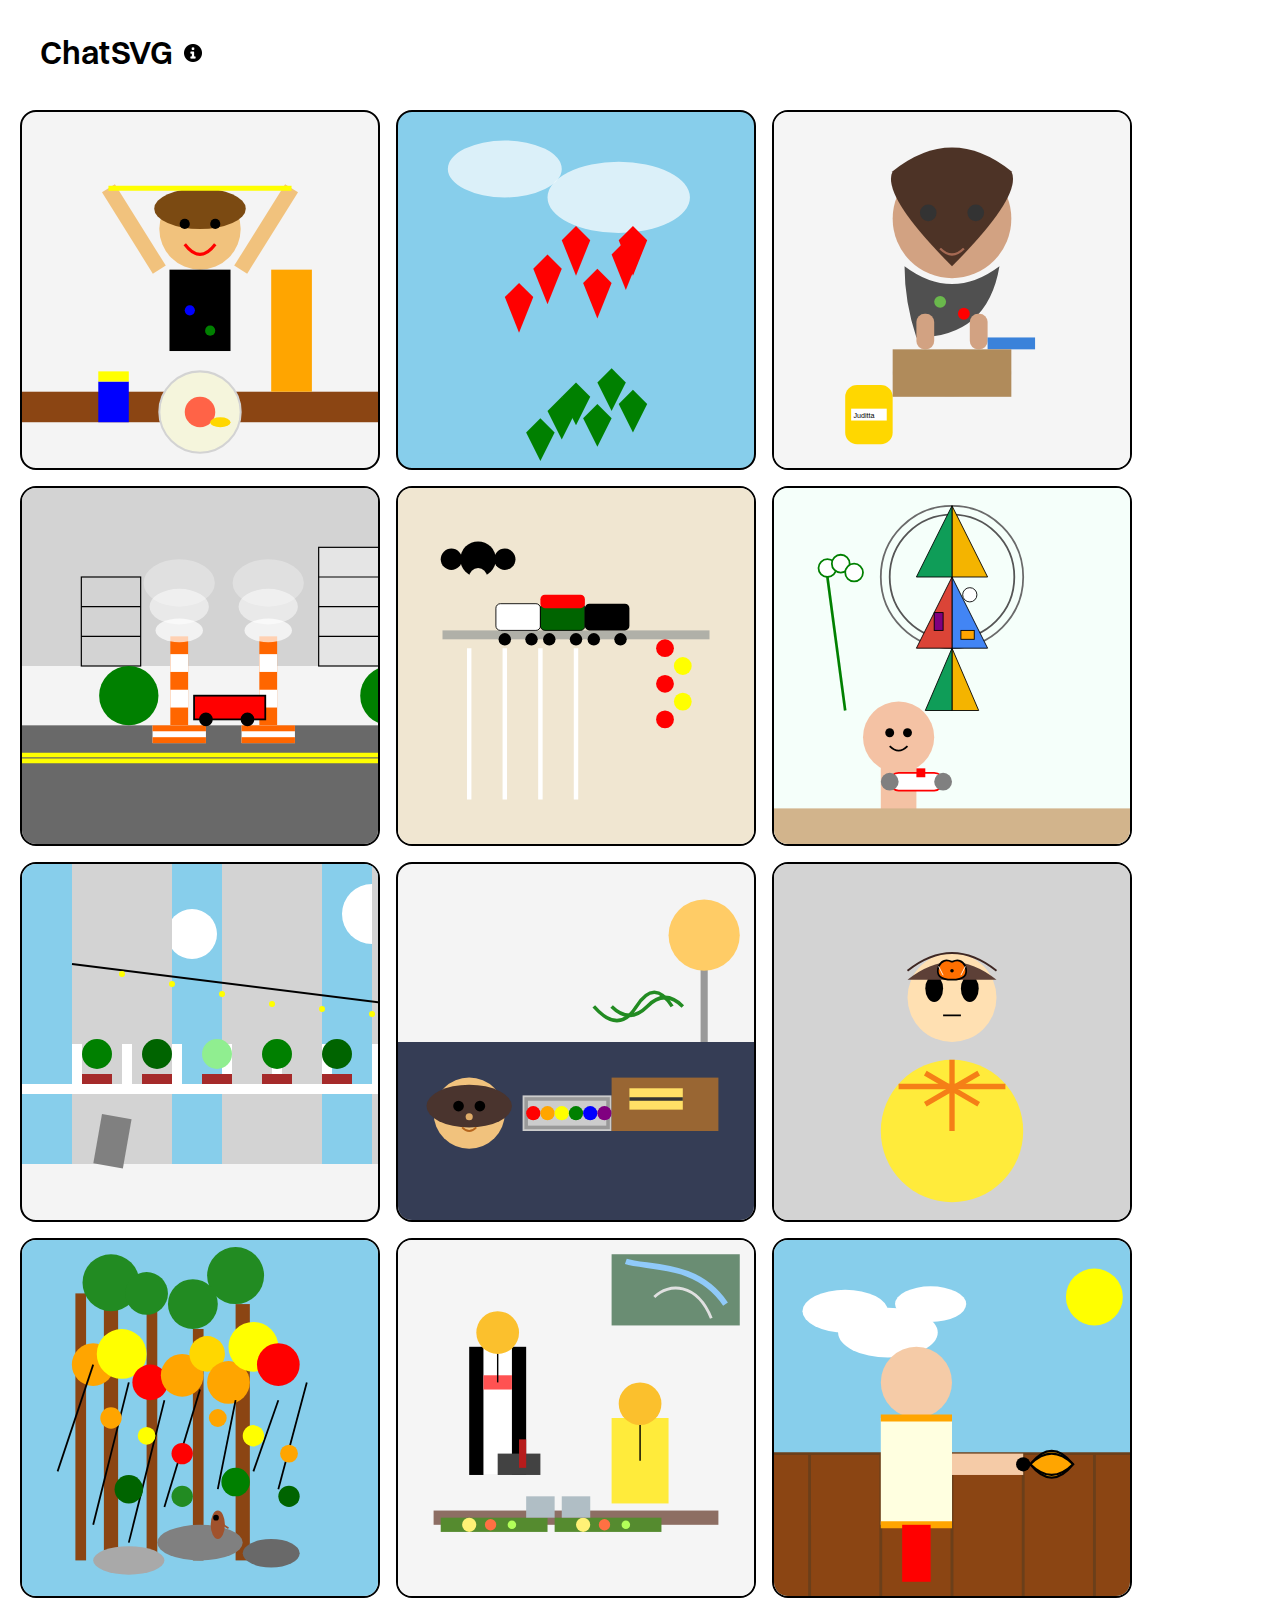
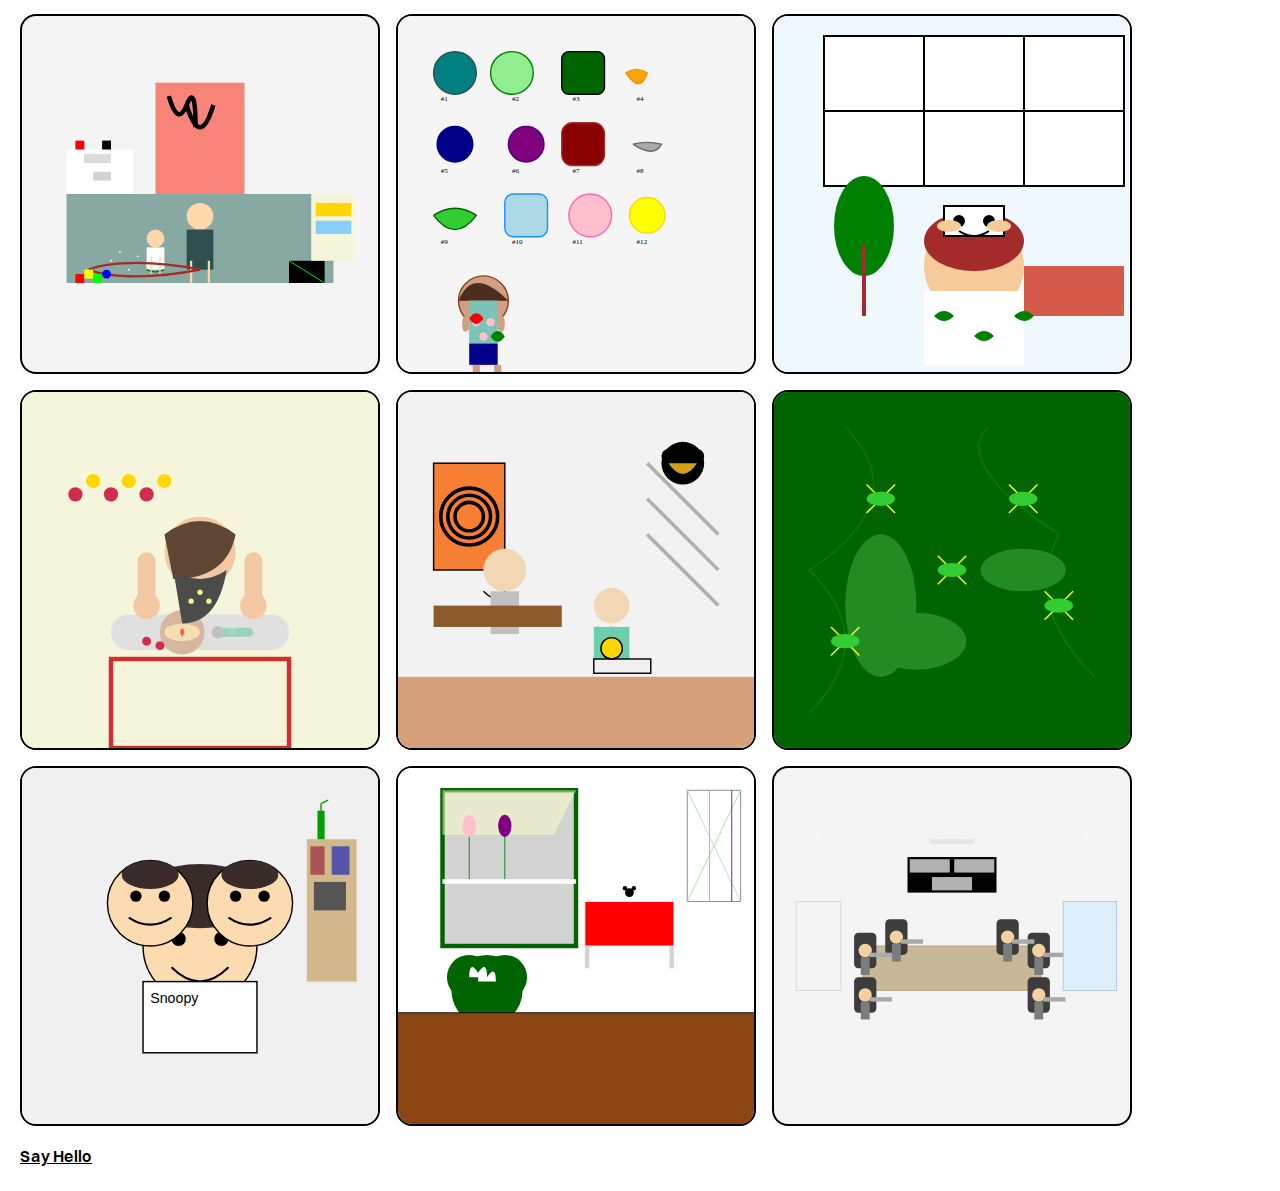
==== index.html @ 2c3d4735 "preview" ====
<!DOCTYPE html>
<html lang="en">
<head>
  <!-- Google tag (gtag.js) -->
<script async src="https://www.googletagmanager.com/gtag/js?id=G-FB9Y2MT7CE"></script>
<script>
  window.dataLayer = window.dataLayer || [];
  function gtag(){dataLayer.push(arguments);}
  gtag('js', new Date());

  gtag('config', 'G-FB9Y2MT7CE');
</script>
  <meta charset="UTF-8">
  <meta name="viewport" content="width=device-width, initial-scale=1.0">
  <title>ChatSVG</title>
  <link rel="icon" href="favicon.svg" type="image/svg+xml">
  <link rel="stylesheet" href="style.css">
  <link rel="stylesheet" href="switzer.css">
  
    <!-- Basic Open Graph Meta Tags -->
    <meta property="og:title" content="ChatSVG" />
    <meta property="og:description" content="A robot draws my daily journal" />
    <meta property="og:image" content="https://www.chatsvg.com/img/preview.jpg" />
    <meta property="og:url" content="https://www.chatsvg.com" />
    
    <!-- Optional: Additional Tags -->
    <meta property="og:type" content="website" />
    <meta property="og:site_name" content="ChatSVG" />
    <meta property="og:image:width" content="1000" />
    <meta property="og:image:height" content="669" />
  
</head>
<body>
    <header class="header">
        <h1>ChatSVG<img src="info.png" width="24px"></h1>
        <div id="rules">
          <ol>
            <li>I take a photo everyday</li>
            <li>I ask ChatGPT to describe the photo</li>
            <li>I ask ChatGPT to generate SVG code based on that description</li>
            <li>I upload that SVG code to this website</li>
          </ol>
        </div>
    </header>
    <div class="grid-container">
      <!-- kaiPasta -->
        <div class="grid-item">
          <img src="img/kaiPasta.png" class="hover-image">
          <div class="overlay">
              <h4>9/26/2024</h4>
              <p class="description">A joyful toddler with brown hair is seated at a rustic wooden table in a lively restaurant. The child is playfully stretching food with both hands, creating a fun, dynamic moment. The toddler wears a black bib with small colorful spots, and the partially eaten plate in front contains some food remnants, such as pasta with sauce and a few vegetables. The background includes a green wall and an industrial, outdoor setting with scaffolding visible outside. A cup with a yellow cap sits to the left of the child.</p>
              <div class="see-more-box">
                  <span class="see-more" onclick="toggleDescription(this)">See more</span>
                  <span class="see-less" onclick="toggleDescription(this)">See less</span>
              </div>
          </div>
  <svg width="400" height="400" viewBox="25 25 350 350" xmlns="http://www.w3.org/2000/svg">

    
    <!-- Table -->
    <rect x="0" y="300" width="360%" height="30" fill="#8B4513" />
    
    <!-- Child's head -->
    <circle cx="200" cy="140" r="40" fill="#f1c27d" />
    
    <!-- Hair -->
    <ellipse cx="200" cy="120" rx="45" ry="20" fill="#7b4a12" />
    
    <!-- Eyes -->
    <circle cx="185" cy="135" r="5" fill="black" />
    <circle cx="215" cy="135" r="5" fill="black" />
    
    <!-- Mouth (smiling) -->
    <path d="M 185 155 Q 200 175 215 155" stroke="red" stroke-width="3" fill="none" />
    
    <!-- Arms -->
    <line x1="160" y1="180" x2="110" y2="100" stroke="#f1c27d" stroke-width="15" />
    <line x1="240" y1="180" x2="290" y2="100" stroke="#f1c27d" stroke-width="15" />
    
    <!-- Food stretched between hands -->
    <line x1="110" y1="100" x2="290" y2="100" stroke="yellow" stroke-width="5" />
    
    <!-- Body (bib) -->
    <rect x="170" y="180" width="60" height="80" fill="black" />
    <circle cx="190" cy="220" r="5" fill="blue" />
    <circle cx="210" cy="240" r="5" fill="green" />
    
    <!-- Plate -->
    <circle cx="200" cy="320" r="40" fill="#f5f5dc" stroke="#d3d3d3" stroke-width="2" />
    <circle cx="200" cy="320" r="15" fill="tomato" />
    <ellipse cx="220" cy="330" rx="10" ry="5" fill="gold" />
    
    <!-- Cup -->
    <rect x="100" y="290" width="30" height="40" fill="blue" />
    <rect x="100" y="280" width="30" height="10" fill="yellow" />
    
    <!-- Person on the right (partial) -->
    <rect x="270" y="180" width="40" height="120" fill="orange" />
  </svg>

        </div>
      <!-- roofMaple -->
        <div class="grid-item" style="background-color: skyblue;">
          <img src="img/roofMaple.jpg" class="hover-image">
          <div class="overlay">
              <h4>9/25/2024</h4>
              <p class="description">A close-up view of a Japanese maple tree against a bright blue sky with scattered clouds. The tree has a mix of deep red and green leaves. The vibrant red leaves dominate the upper section of the image, sharply contrasting against the sky, while the green leaves are seen in the lower portion. The leaves have a jagged, star-like shape, with the red ones appearing freshly sprouted and more prominent in the sunlight. The blue sky and soft white clouds provide a calming, natural backdrop, enhancing the vividness of the foliage.</p>
              <div class="see-more-box">
                  <span class="see-more" onclick="toggleDescription(this)">See more</span>
                  <span class="see-less" onclick="toggleDescription(this)">See less</span>
              </div>
          </div>
          <svg width="400" height="600" viewBox="20 20 400 500"xmlns="http://www.w3.org/2000/svg">
            <!-- Sky background -->
            <rect width="100%" height="100%" fill="skyblue"/>
          
            <!-- Clouds -->
            <ellipse cx="120" cy="100" rx="80" ry="40" fill="white" opacity="0.7"/>
            <ellipse cx="280" cy="140" rx="100" ry="50" fill="white" opacity="0.7"/>
          
            <!-- Green leaves -->
            <g fill="green">
              <polygon points="200,420 220,460 240,420 220,400" />
              <polygon points="250,400 270,440 290,400 270,380" />
              <polygon points="180,440 200,480 220,440 200,420" />
              <polygon points="230,450 250,490 270,450 250,430" />
              <polygon points="150,470 170,510 190,470 170,450" />
              <polygon points="280,430 300,470 320,430 300,410" />
            </g>
          
            <!-- Red leaves -->
            <g fill="red">
              <polygon points="200,200 220,250 240,200 220,180" />
              <polygon points="270,220 290,270 310,220 290,200" />
              <polygon points="160,240 180,290 200,240 180,220" />
              <polygon points="230,260 250,310 270,260 250,240" />
              <polygon points="120,280 140,330 160,280 140,260" />
              <polygon points="280,200 300,250 320,200 300,180" />
            </g>
          </svg>
          
        </div>
      <!-- kaiEatingCup -->
        <div class="grid-item">
          <img src="img/kaiEatingCup.jpg" class="hover-image">
          <div class="overlay">
              <h4>9/24/2024</h4>
              <p class="description">A young child with medium-length brown hair is seated at a wooden high chair, focused on eating. The child wears a dark-colored bib with light green and red details, and holds a blue-handled spoon in one hand while using the other hand to grab food from a bowl. The bowl contains a mix of rice, vegetables, and sesame seeds. Next to the bowl is a small cup with a yellow lid and the name "Juditta" written on a label. The setting is a modern kitchen with neutral tones, visible countertop appliances, and a fridge in the background with colorful drawings attached to it.</p>
              <div class="see-more-box">
                  <span class="see-more" onclick="toggleDescription(this)">See more</span>
                  <span class="see-less" onclick="toggleDescription(this)">See less</span>
              </div>
          </div>
            <!-- SVG Content -->
            <svg xmlns="http://www.w3.org/2000/svg" viewBox="0 0 300 300">
              <!-- Background Kitchen Setting -->
              <rect width="100%" height="100%" fill="#F5F5F5" />
              
              <!-- Child's Face and Hair -->
              <circle cx="150" cy="90" r="50" fill="#D2A282" />
              <path d="M100,50 Q150,10 200,50 Q210,70 150,130 Q90,70 100,50" fill="#4D3326" />
              
              <!-- Child's Eyes -->
              <circle cx="130" cy="85" r="7" fill="#333" />
              <circle cx="170" cy="85" r="7" fill="#333" />
              
              <!-- Child's Mouth -->
              <path d="M140,115 Q150,125 160,115" stroke="#A56953" stroke-width="2" fill="none" />
              
              <!-- Bib -->
              <path d="M110,130 Q150,160 190,130 Q180,190 120,190 Q110,160 110,130" fill="#505050" />
              <circle cx="140" cy="160" r="5" fill="#6AB84C" />
              <circle cx="160" cy="170" r="5" fill="#FF0000" />
            
              <!-- Child's Hands -->
              <rect x="120" y="170" width="15" height="30" rx="7" ry="7" fill="#D2A282" />
              <rect x="165" y="170" width="15" height="30" rx="7" ry="7" fill="#D2A282" />
              
              <!-- Spoon in Right Hand -->
              <rect x="180" y="190" width="40" height="10" fill="#3A82DA" />
              
              <!-- Bowl of Food -->
              <ellipse cx="150" cy="220" rx="50" ry="20" fill="#E0E0E0" />
              <circle cx="140" cy="215" r="5" fill="#D2B48C" />
              <circle cx="160" cy="215" r="5" fill="#D2B48C" />
              <rect x="130" y="210" width="40" height="5" fill="#8CCB5E" />
              
              <!-- Cup with Label -->
              <rect x="60" y="230" width="40" height="50" rx="10" ry="10" fill="#FFD700" />
              <rect x="65" y="250" width="30" height="10" fill="#FFF" />
              <text x="67" y="258" font-family="Arial" font-size="6" fill="#000">Juditta</text>
            
              <!-- High Chair -->
              <rect x="100" y="200" width="100" height="40" fill="#B08B5B" />
              
            </svg>
            
        </div>
      <!-- canalConstruction -->
        <div class="grid-item">
          <img src="img/canalConstruction.jpg" class="hover-image">
          <div class="overlay">
              <h4>9/23/2024</h4>
              <p class="description">A city street scene with a construction zone featuring two orange and white striped steam pipes venting white steam. The pipes are supported by caution barricades with reflective orange-and-white warning signs. The street has yellow double lines, and a firetruck from the FDNY (Ladder 8) is parked in the background. The surrounding area includes a modern cityscape with mid-rise buildings, including a white and beige apartment complex with large rectangular windows and a taller building with glass and steel architecture.</p>
              <div class="see-more-box">
                  <span class="see-more" onclick="toggleDescription(this)">See more</span>
                  <span class="see-less" onclick="toggleDescription(this)">See less</span>
              </div>
          </div>
            <!-- SVG Content -->
            <svg xmlns="http://www.w3.org/2000/svg" viewBox="0 0 600 600">
              <!-- Background (Sky) -->
              <rect x="0" y="0" width="800" height="300" fill="lightgray" />
            
              <!-- Street -->
              <rect x="0" y="400" width="800" height="200" fill="dimgray" />
              <line x1="0" y1="450" x2="800" y2="450" stroke="yellow" stroke-width="8" />
              <line x1="0" y1="460" x2="800" y2="460" stroke="yellow" stroke-width="8" />
            
              <!-- Steam Pipes -->
              <g>
                <!-- Left Pipe -->
                <rect x="250" y="250" width="30" height="150" fill="#ff6600" />
                <rect x="250" y="280" width="30" height="30" fill="white" />
                <rect x="250" y="340" width="30" height="30" fill="white" />
                <!-- Steam -->
                <ellipse cx="265" cy="240" rx="40" ry="20" fill="white" opacity="0.7" />
                <ellipse cx="265" cy="200" rx="50" ry="30" fill="white" opacity="0.5" />
                <ellipse cx="265" cy="160" rx="60" ry="40" fill="white" opacity="0.3" />
            
                <!-- Right Pipe -->
                <rect x="400" y="250" width="30" height="150" fill="#ff6600" />
                <rect x="400" y="280" width="30" height="30" fill="white" />
                <rect x="400" y="340" width="30" height="30" fill="white" />
                <!-- Steam -->
                <ellipse cx="415" cy="240" rx="40" ry="20" fill="white" opacity="0.7" />
                <ellipse cx="415" cy="200" rx="50" ry="30" fill="white" opacity="0.5" />
                <ellipse cx="415" cy="160" rx="60" ry="40" fill="white" opacity="0.3" />
              </g>
            
              <!-- Barricades -->
              <g>
                <!-- Left Barricade -->
                <rect x="220" y="400" width="90" height="30" fill="white" />
                <rect x="220" y="400" width="90" height="10" fill="#ff6600" />
                <rect x="220" y="420" width="90" height="10" fill="#ff6600" />
            
                <!-- Right Barricade -->
                <rect x="370" y="400" width="90" height="30" fill="white" />
                <rect x="370" y="400" width="90" height="10" fill="#ff6600" />
                <rect x="370" y="420" width="90" height="10" fill="#ff6600" />
              </g>
            
              <!-- Buildings -->
              <g fill="none" stroke="black" stroke-width="2">
                <!-- Left Building -->
                <rect x="100" y="150" width="100" height="150" fill="#d3d3d3" />
                <line x1="100" y1="200" x2="200" y2="200" />
                <line x1="100" y1="250" x2="200" y2="250" />
                <!-- Right Building -->
                <rect x="500" y="100" width="200" height="200" fill="#e5e5e5" />
                <line x1="500" y1="150" x2="700" y2="150" />
                <line x1="500" y1="200" x2="700" y2="200" />
                <line x1="500" y1="250" x2="700" y2="250" />
              </g>
            
              <!-- Firetruck -->
              <g fill="none" stroke="black" stroke-width="3">
                <rect x="290" y="350" width="120" height="40" fill="red" />
                <circle cx="310" cy="390" r="10" fill="black" />
                <circle cx="380" cy="390" r="10" fill="black" />
              </g>
            
              <!-- Trees -->
              <circle cx="180" cy="350" r="50" fill="green" />
              <circle cx="620" cy="350" r="50" fill="green" />
            </svg>
            
        </div>
      <!-- trainRailing -->
        <div class="grid-item">
          <img src="img/trainRailing.jpg" class="hover-image">
          <div class="overlay">
              <h4>9/22/2024</h4>
              <p class="description">A wooden toy train with three cars is placed on a light gray metal railing inside a modern home. The first car is a white van-like engine, followed by a green car with a red roof and a black rear engine. The background features a staircase with white railings and steps. The walls are light beige, and bright red and yellow decorative garlands hang from the stairs. A decorative black and beige wall art resembling Mickey Mouse is visible on the left side, mounted on the wall.</p>
              <div class="see-more-box">
                  <span class="see-more" onclick="toggleDescription(this)">See more</span>
                  <span class="see-less" onclick="toggleDescription(this)">See less</span>
              </div>
          </div>
          <svg xmlns="http://www.w3.org/2000/svg" width="400" height="400" viewBox="0 0 400 400">
            <!-- Background (light beige wall) -->
            <rect width="100%" height="100%" fill="#f0e6d1" />
            
            <!-- Railing (gray) -->
            <rect x="50" y="160" width="300" height="10" fill="#b0b0a8" />
          
            <!-- Toy Train -->
            <!-- First car (white van-like engine) -->
            <rect x="110" y="130" width="50" height="30" rx="5" ry="5" fill="#ffffff" stroke="#000" />
            <circle cx="120" cy="170" r="7" fill="#000000" />
            <circle cx="150" cy="170" r="7" fill="#000000" />
          
            <!-- Second car (green with red roof) -->
            <rect x="160" y="130" width="50" height="30" rx="5" ry="5" fill="#006400" stroke="#000" />
            <rect x="160" y="120" width="50" height="15" rx="5" ry="5" fill="#ff0000" />
            <circle cx="170" cy="170" r="7" fill="#000000" />
            <circle cx="200" cy="170" r="7" fill="#000000" />
          
            <!-- Third car (black rear engine) -->
            <rect x="210" y="130" width="50" height="30" rx="5" ry="5" fill="#000000" />
            <circle cx="220" cy="170" r="7" fill="#000000" />
            <circle cx="250" cy="170" r="7" fill="#000000" />
          
            <!-- Staircase railing (minimalist white) -->
            <line x1="80" y1="180" x2="80" y2="350" stroke="#ffffff" stroke-width="5" />
            <line x1="120" y1="180" x2="120" y2="350" stroke="#ffffff" stroke-width="5" />
            <line x1="160" y1="180" x2="160" y2="350" stroke="#ffffff" stroke-width="5" />
            <line x1="200" y1="180" x2="200" y2="350" stroke="#ffffff" stroke-width="5" />
          
            <!-- Decorative garlands (red and yellow circles) -->
            <circle cx="300" cy="180" r="10" fill="#ff0000" />
            <circle cx="320" cy="200" r="10" fill="#ffff00" />
            <circle cx="300" cy="220" r="10" fill="#ff0000" />
            <circle cx="320" cy="240" r="10" fill="#ffff00" />
            <circle cx="300" cy="260" r="10" fill="#ff0000" />
          
            <!-- Mickey Mouse wall art -->
            <circle cx="90" cy="80" r="20" fill="#000000" />
            <circle cx="60" cy="80" r="12" fill="#000000" />
            <circle cx="120" cy="80" r="12" fill="#000000" />
            <circle cx="90" cy="100" r="10" fill="#f0e6d1" />
          </svg>
          
        </div>
      <!-- kaiPlane -->
        <div class="grid-item">
          <img src="img/kaiPlane.jpg" class="hover-image">
          <div class="overlay">
              <h4>9/21/2024</h4>
              <p class="description">A toddler with short brown hair plays at a wooden table, holding a red-and-white toy airplane. The child wears a white Snoopy-themed shirt and has a small colorful tattoo on their arm. In the background, a circular, intricate art piece filled with geometric shapes and scenes hangs on the wall. A vase of white flowers with green stems leans to the left of the image on the table, adding natural detail.</p>
              <div class="see-more-box">
                  <span class="see-more" onclick="toggleDescription(this)">See more</span>
                  <span class="see-less" onclick="toggleDescription(this)">See less</span>
              </div>
          </div>
          <svg width="400" height="400" viewBox="0 0 400 400" xmlns="http://www.w3.org/2000/svg">
            <rect width="100%" height="100%" fill="mintCream" />

            <!-- Background Art (Circular Design with More Detail) -->
            <circle cx="200" cy="100" r="80" fill="none" stroke="#6a6a6a" stroke-width="2"/>
            <circle cx="200" cy="100" r="70" fill="none" stroke="#555555" stroke-width="2"/>
            
            <!-- Geometric Segments in Painting -->
            <path d="M200 20 L240 100 L200 100 Z" fill="#f4b400" stroke="black" stroke-width="1"/> <!-- Yellow segment -->
            <path d="M200 20 L160 100 L200 100 Z" fill="#0f9d58" stroke="black" stroke-width="1"/> <!-- Green segment -->
            <path d="M200 100 L240 180 L200 180 Z" fill="#4285f4" stroke="black" stroke-width="1"/> <!-- Blue segment -->
            <path d="M200 100 L160 180 L200 180 Z" fill="#db4437" stroke="black" stroke-width="1"/> <!-- Red segment -->
            <path d="M200 180 L230 250 L200 250 Z" fill="#f4b400" stroke="black" stroke-width="1"/> <!-- Another yellow segment -->
            <path d="M200 180 L170 250 L200 250 Z" fill="#0f9d58" stroke="black" stroke-width="1"/> <!-- Another green segment -->
          
            <!-- Smaller Shapes in Background Art -->
            <circle cx="220" cy="120" r="8" fill="white" stroke="black" stroke-width="1"/> <!-- Small Circle -->
            <rect x="180" y="140" width="10" height="20" fill="purple" stroke="black" stroke-width="1"/> <!-- Small Rectangle -->
            <rect x="210" y="160" width="15" height="10" fill="orange" stroke="black" stroke-width="1"/> <!-- Small Rectangle -->
            
            <!-- Child (Stylized Minimalist with Face) -->
            <circle cx="140" cy="280" r="40" fill="#f4c2a4" /> <!-- Head -->
            <rect x="120" y="310" width="40" height="60" fill="#f4c2a4" /> <!-- Body -->
            
            <!-- Child's Face -->
            <circle cx="130" cy="275" r="5" fill="black" /> <!-- Left Eye -->
            <circle cx="150" cy="275" r="5" fill="black" /> <!-- Right Eye -->
            <path d="M130 290 Q140 300 150 290" stroke="black" stroke-width="2" fill="none" /> <!-- Smiling Mouth -->
            
            <!-- Toy Airplane -->
            <rect x="130" y="320" width="60" height="20" rx="10" fill="white" stroke="red" stroke-width="2" />
            <circle cx="130" cy="330" r="10" fill="gray" />
            <circle cx="190" cy="330" r="10" fill="gray" />
            <rect x="160" y="315" width="10" height="10" fill="red" /> <!-- Toy airplane cockpit -->
            
            <!-- Flowers in Vase -->
            <line x1="60" y1="100" x2="80" y2="250" stroke="green" stroke-width="3" /> <!-- Stem -->
            <circle cx="60" cy="90" r="10" fill="white" stroke="green" stroke-width="2" /> <!-- Flower Petal -->
            <circle cx="75" cy="85" r="10" fill="white" stroke="green" stroke-width="2" /> <!-- Flower Petal -->
            <circle cx="90" cy="95" r="10" fill="white" stroke="green" stroke-width="2" /> <!-- Flower Petal -->
            
            <!-- Table -->
            <rect x="0" y="360" width="400" height="40" fill="#d2b48c" />
          </svg>
          
        </div>
      <!-- firstDeskView -->
        <div class="grid-item">
          <img src="img/firstDeskView.jpg" class="hover-image">
          <div class="overlay">
              <h4>9/20/2024</h4>
              <p class="description">The image shows a row of potted plants placed on a window sill behind a white railing. The windows are large and clear, with sunlight streaming through them, casting shadows. Beyond the windows, a bright blue sky with scattered clouds is visible, along with some string lights hanging outside. There is also a glimpse of outdoor greenery, including trees and a large outdoor umbrella. The overall scene feels peaceful and filled with natural light, with the plants neatly arranged and flourishing.</p>
              <div class="see-more-box">
                  <span class="see-more" onclick="toggleDescription(this)">See more</span>
                  <span class="see-less" onclick="toggleDescription(this)">See less</span>
              </div>
          </div>
            <!-- SVG Content -->
            <svg width="500" height="400" xmlns="http://www.w3.org/2000/svg">
              <!-- Background sky -->
              <rect width="500" height="300" fill="skyblue" />
            
              <!-- Clouds -->
              <circle cx="100" cy="60" r="30" fill="white" />
              <circle cx="130" cy="80" r="20" fill="white" />
              <circle cx="170" cy="70" r="25" fill="white" />
              <circle cx="350" cy="50" r="30" fill="white" />
              <circle cx="380" cy="70" r="20" fill="white" />
            
              <!-- Window frames -->
              <rect x="50" y="0" width="100" height="300" fill="lightgray" />
              <rect x="200" y="0" width="100" height="300" fill="lightgray" />
              <rect x="350" y="0" width="100" height="300" fill="lightgray" />
            
              <!-- Railing -->
              <rect x="0" y="220" width="500" height="10" fill="white" />
              <rect x="50" y="180" width="10" height="50" fill="white" />
              <rect x="100" y="180" width="10" height="50" fill="white" />
              <rect x="150" y="180" width="10" height="50" fill="white" />
              <rect x="200" y="180" width="10" height="50" fill="white" />
              <rect x="250" y="180" width="10" height="50" fill="white" />
              <rect x="300" y="180" width="10" height="50" fill="white" />
              <rect x="350" y="180" width="10" height="50" fill="white" />
              <rect x="400" y="180" width="10" height="50" fill="white" />
              <rect x="450" y="180" width="10" height="50" fill="white" />
            
              <!-- Potted plants -->
              <rect x="60" y="210" width="30" height="10" fill="brown" />
              <circle cx="75" cy="190" r="15" fill="green" />
              
              <rect x="120" y="210" width="30" height="10" fill="brown" />
              <circle cx="135" cy="190" r="15" fill="darkgreen" />
            
              <rect x="180" y="210" width="30" height="10" fill="brown" />
              <circle cx="195" cy="190" r="15" fill="lightgreen" />
            
              <rect x="240" y="210" width="30" height="10" fill="brown" />
              <circle cx="255" cy="190" r="15" fill="green" />
            
              <rect x="300" y="210" width="30" height="10" fill="brown" />
              <circle cx="315" cy="190" r="15" fill="darkgreen" />
            
              <rect x="360" y="210" width="30" height="10" fill="brown" />
              <circle cx="375" cy="190" r="15" fill="green" />
            
              <!-- Outdoor elements -->
              <rect x="80" y="250" width="30" height="50" fill="gray" transform="rotate(10 80 250)" />
              <circle cx="400" cy="250" r="40" fill="green" />
            
              <!-- String lights -->
              <line x1="50" y1="100" x2="450" y2="150" stroke="black" stroke-width="2" />
              <circle cx="100" cy="110" r="3" fill="yellow" />
              <circle cx="150" cy="120" r="3" fill="yellow" />
              <circle cx="200" cy="130" r="3" fill="yellow" />
              <circle cx="250" cy="140" r="3" fill="yellow" />
              <circle cx="300" cy="145" r="3" fill="yellow" />
              <circle cx="350" cy="150" r="3" fill="yellow" />
            
            </svg>
        </div>
      <!-- kaiFunnyTrain -->
        <div class="grid-item">
          <img src="img/kaiFunnyTrain.jpg" class="hover-image">
          <div class="overlay">
              <h4>9/19/2024</h4>
              <p class="description">A cozy living room scene featuring a young child leaning on a dark blue couch, intently looking at a colorful mechanical toy with gears inside a transparent case. The background includes a modern setting with a brown couch, a yellow striped pillow, a laptop, colorful wooden puzzle pieces, and large green plants under warm lighting from a floor lamp.</p>
              <div class="see-more-box">
                  <span class="see-more" onclick="toggleDescription(this)">See more</span>
                  <span class="see-less" onclick="toggleDescription(this)">See less</span>
              </div>
          </div>
          <svg viewBox="0 0 100 100" xmlns="http://www.w3.org/2000/svg">
            <!-- Background couch and environment -->
            <rect x="0" y="50" width="100" height="50" fill="#353d55"/>
            
            <!-- Child's head -->
            <circle cx="20" cy="70" r="10" fill="#f1c27d"/>
            
            <!-- Hair -->
            <ellipse cx="20" cy="68" rx="12" ry="6" fill="#4a342e"/>
          
            <!-- Eyes -->
            <circle cx="17" cy="68" r="1.5" fill="#000"/>
            <circle cx="23" cy="68" r="1.5" fill="#000"/>
            
            <!-- Nose -->
            <circle cx="20" cy="71" r="1" fill="#e0ac69"/>
          
            <!-- Mouth -->
            <path d="M18,74 Q20,76 22,74" stroke="#b5651d" stroke-width="0.5" fill="none"/>
          
            <!-- Toy with colorful gears -->
            <rect x="35" y="65" width="25" height="10" fill="#ccc"/>
            <rect x="36" y="66" width="23" height="8" fill="transparent" stroke="#999"/>
            <circle cx="38" cy="70" r="2" fill="#ff0000"/>
            <circle cx="42" cy="70" r="2" fill="#ffa500"/>
            <circle cx="46" cy="70" r="2" fill="#ffff00"/>
            <circle cx="50" cy="70" r="2" fill="#008000"/>
            <circle cx="54" cy="70" r="2" fill="#0000ff"/>
            <circle cx="58" cy="70" r="2" fill="#800080"/>
            
            <!-- Couch in the background with pillow -->
            <rect x="60" y="60" width="30" height="15" fill="#996633"/>
            <rect x="65" y="63" width="15" height="6" fill="#ffe066" />
            <line x1="65" y1="66" x2="80" y2="66" stroke="#333" />
            
            <!-- Floor lamp -->
            <rect x="85" y="25" width="2" height="25" fill="#999"/>
            <circle cx="86" cy="20" r="10" fill="#ffcc66"/>
          
            <!-- Plants -->
            <path d="M80,40 Q75,35 70,40 T60,40" fill="none" stroke="#228b22" stroke-width="1"/>
            <path d="M77,40 Q72,32 67,40 T55,40" fill="none" stroke="#228b22" stroke-width="1"/>
          
          </svg>
          
          
        </div>
      <!-- KaiButterflyFace -->
        <div class="grid-item">
          <img src="img/kaiButterflyFace.png" class="hover-image">
          <div class="overlay">
              <h4>9/18/2024</h4>
              <p class="description">A young child with brown hair, wearing a yellow shirt with a sunburst design, stands outdoors on a sunny day. A monarch butterfly, with vibrant orange and black wings, rests gently on the child's hair. The background features blurred, neutral-toned elements, indicating a peaceful outdoor setting.</p>
              <div class="see-more-box">
                  <span class="see-more" onclick="toggleDescription(this)">See more</span>
                  <span class="see-less" onclick="toggleDescription(this)">See less</span>
              </div>
          </div>
          <svg xmlns="http://www.w3.org/2000/svg" viewBox="0 0 400 400">
            <!-- Background -->
            <rect width="100%" height="100%" fill="lightgray"/>
          
            <!-- Sunburst shirt design -->
            <circle cx="200" cy="300" r="80" fill="#FFEB3B"/>
            <line x1="200" y1="220" x2="200" y2="300" stroke="#F57F17" stroke-width="6"/>
            <line x1="170" y1="235" x2="230" y2="270" stroke="#F57F17" stroke-width="6"/>
            <line x1="170" y1="270" x2="230" y2="235" stroke="#F57F17" stroke-width="6"/>
            <line x1="140" y1="250" x2="260" y2="250" stroke="#F57F17" stroke-width="6"/>
          
            <!-- Child's face -->
            <circle cx="200" cy="150" r="50" fill="#FFE0B2"/>
            <ellipse cx="180" cy="140" rx="10" ry="15" fill="black"/>
            <ellipse cx="220" cy="140" rx="10" ry="15" fill="black"/>
            <line x1="190" y1="170" x2="210" y2="170" stroke="black" stroke-width="2"/>
          
            <!-- Child's hair -->
            <path d="M150,130 Q200,90 250,130" fill="#5D4037"/>
            <path d="M150,120 Q200,80 250,120" fill="none" stroke="#3E2723" stroke-width="2"/>
          
            <!-- Monarch butterfly -->
            <path d="M200,110 Q190,105 185,115 Q180,130 200,130 Q220,130 215,115 Q210,105 200,110" fill="#FF6F00" stroke="black" stroke-width="2"/>
            <circle cx="200" cy="120" r="2" fill="black"/>
            <path d="M185,115 L190,125 M215,115 L210,125" stroke="white" stroke-width="1"/>
          
          </svg>
          
        </div>
      <!-- autumnDiorama -->
        <div class="grid-item">
          <img src="img/autumnDiorama.jpg" class="hover-image">
          <div class="overlay">
              <h4>9/17/2024</h4>
              <p class="description">A dense autumn forest scene with tall pine trees in the background and scattered deciduous trees in the foreground. The leaves are turning shades of yellow, orange, and red, with sparse green foliage remaining. Thin branches stretch across the view, some nearly bare. The forest floor is covered with rocks, moss, and a few small shrubs. A bright blue sky peeks through the top, contrasting the warm fall colors. A small brown animal can be seen near a large boulder in the lower part of the scene.</p>
              <div class="see-more-box">
                  <span class="see-more" onclick="toggleDescription(this)">See more</span>
                  <span class="see-less" onclick="toggleDescription(this)">See less</span>
              </div>
          </div>
          <svg xmlns="http://www.w3.org/2000/svg" viewBox="0 0 100 100">
            <!-- Background Sky -->
            <rect width="100" height="100" fill="skyblue" />
          
            <!-- Background Pines -->
            <g>
              <!-- Tree trunks -->
              <rect x="15" y="15" width="3" height="75" fill="saddlebrown" />
              <rect x="23" y="10" width="4" height="80" fill="saddlebrown" />
              <rect x="35" y="20" width="3" height="70" fill="saddlebrown" />
              <rect x="48" y="25" width="3" height="65" fill="saddlebrown" />
              <rect x="60" y="18" width="4" height="72" fill="saddlebrown" />
              <!-- Pine needles -->
              <circle cx="25" cy="12" r="8" fill="forestgreen" />
              <circle cx="35" cy="15" r="6" fill="forestgreen" />
              <circle cx="60" cy="10" r="8" fill="forestgreen" />
              <circle cx="48" cy="18" r="7" fill="forestgreen" />
            </g>
          
            <!-- Autumn Leaves in the Middle Distance -->
            <g>
              <circle cx="20" cy="35" r="6" fill="orange" />
              <circle cx="28" cy="32" r="7" fill="yellow" />
              <circle cx="36" cy="40" r="5" fill="red" />
              <circle cx="45" cy="38" r="6" fill="orange" />
              <circle cx="52" cy="32" r="5" fill="gold" />
              <circle cx="58" cy="40" r="6" fill="orange" />
              <circle cx="65" cy="30" r="7" fill="yellow" />
              <circle cx="72" cy="35" r="6" fill="red" />
            </g>
          
            <!-- Foreground Branches -->
            <g stroke="black" stroke-width="0.5">
              <!-- Branches -->
              <line x1="10" y1="65" x2="20" y2="35" />
              <line x1="20" y1="80" x2="30" y2="40" />
              <line x1="30" y1="85" x2="40" y2="45" />
              <line x1="40" y1="75" x2="50" y2="42" />
              <line x1="55" y1="70" x2="60" y2="45" />
              <!-- Bare branches with fewer leaves -->
              <line x1="65" y1="65" x2="72" y2="45" />
              <line x1="72" y1="70" x2="80" y2="40" />
            </g>
          
            <!-- Foreground Leaves (on branches) -->
            <g>
              <circle cx="25" cy="50" r="3" fill="orange" />
              <circle cx="35" cy="55" r="2.5" fill="yellow" />
              <circle cx="45" cy="60" r="3" fill="red" />
              <circle cx="55" cy="50" r="2.5" fill="orange" />
              <circle cx="65" cy="55" r="3" fill="yellow" />
              <circle cx="75" cy="60" r="2.5" fill="orange" />
            </g>
          
            <!-- Rocks in Foreground -->
            <g>
              <ellipse cx="30" cy="90" rx="10" ry="4" fill="darkgray" />
              <ellipse cx="50" cy="85" rx="12" ry="5" fill="gray" />
              <ellipse cx="70" cy="88" rx="8" ry="4" fill="dimgray" />
            </g>
          
            <!-- Shrubs and Moss -->
            <g>
              <circle cx="30" cy="70" r="4" fill="darkgreen" />
              <circle cx="45" cy="72" r="3" fill="forestgreen" />
              <circle cx="60" cy="68" r="4" fill="green" />
              <circle cx="75" cy="72" r="3" fill="darkgreen" />
            </g>
          
            <!-- Small Animal (Brown Squirrel or Critter) -->
            <g>
              <ellipse cx="55" cy="80" rx="2" ry="4" fill="sienna" />
              <circle cx="54.5" cy="78" r="0.8" fill="black" />
              <line x1="55" y1="79" x2="58" y2="81" stroke="sienna" stroke-width="0.5" />
            </g>
          </svg>
          
        </div>
      <!-- sruthiSanam -->
        <div class="grid-item">
          <img src="img/sruthiSanam.jpg" class="hover-image">
          <div class="overlay">
              <h4>9/16/2024</h4>
              <p class="description">Two women are seated at a dinner table engaged in conversation. One woman, standing on the left, is serving food from a black pot while wearing a black and white kurta with red accents. The other woman, seated to the right, wears a light yellow traditional Indian kurta and is smiling while eating with her hand. The table is set with traditional South Indian dishes on banana leaves, including rice, vegetables, papad, and pickles. Several metal pots and glass cups are placed on the table. A large painting of an abstract landscape with blue and green hues hangs on the wall behind them.</p>
              <div class="see-more-box">
                  <span class="see-more" onclick="toggleDescription(this)">See more</span>
                  <span class="see-less" onclick="toggleDescription(this)">See less</span>
              </div>
          </div>
          <svg width="500" height="500" viewbox="0 0 500 500" xmlns="http://www.w3.org/2000/svg">
            <!-- Background wall -->
            <rect width="100%" height="100%" fill="#F5F5F5"/>
          
            <!-- Abstract painting on wall -->
            <rect x="300" y="20" width="180" height="100" fill="#6A8D73"/>
            <path d="M320 30 C350 40, 420 30, 460 90" fill="none" stroke="#90CAF9" stroke-width="8"/>
            <path d="M360 80 C380 60, 420 60, 440 110" fill="none" stroke="#E0E0E0" stroke-width="4"/>
          
            <!-- Left woman (standing) -->
            <rect x="100" y="150" width="80" height="180" fill="#000000" />
            <rect x="120" y="150" width="40" height="180" fill="#FFFFFF"/>
            <rect x="120" y="190" width="40" height="20" fill="#FF5252"/>
            <circle cx="140" cy="130" r="30" fill="#FBC02D" />
            <line x1="140" y1="160" x2="140" y2="200" stroke="#000" stroke-width="2"/>
            
            <!-- Pot and spoon -->
            <rect x="140" y="300" width="60" height="30" fill="#424242"/>
            <rect x="170" y="280" width="10" height="40" fill="#B71C1C"/>
          
            <!-- Right woman (sitting) -->
            <rect x="300" y="250" width="80" height="120" fill="#FFEB3B" />
            <circle cx="340" cy="230" r="30" fill="#FBC02D" />
            <line x1="340" y1="260" x2="340" y2="310" stroke="#000" stroke-width="2"/>
          
            <!-- Table -->
            <rect x="50" y="380" width="400" height="20" fill="#8D6E63"/>
          
            <!-- Banana leaves and food -->
            <rect x="60" y="390" width="150" height="20" fill="#558B2F"/>
            <circle cx="100" cy="400" r="10" fill="#FFF176"/>
            <circle cx="130" cy="400" r="8" fill="#FF7043"/>
            <circle cx="160" cy="400" r="6" fill="#B2FF59"/>
          
            <rect x="220" y="390" width="150" height="20" fill="#558B2F"/>
            <circle cx="260" cy="400" r="10" fill="#FFF176"/>
            <circle cx="290" cy="400" r="8" fill="#FF7043"/>
            <circle cx="320" cy="400" r="6" fill="#B2FF59"/>
          
            <!-- Metal pots -->
            <rect x="180" y="360" width="40" height="30" fill="#B0BEC5"/>
            <rect x="230" y="360" width="40" height="30" fill="#B0BEC5"/>
          </svg>
          
        </div>
      <!-- kaiButterflyHand -->
        <div class="grid-item">
          <img src="img/kaiButterflyHand.jpg" class="hover-image">
          <div class="overlay">
              <h4>9/15/2024</h4>
              <p class="description">A young child standing outdoors in a sunlit wooden patio, wearing a light yellow t-shirt with large sunburst patterns and red-striped shorts. The child has straight brown hair, looking down at their arm where a vibrant monarch butterfly with orange and black wings is perched. The background includes wooden fences, a green leafy plant hanging from a wall, and a bright blue sky with scattered clouds.</p>
              <div class="see-more-box">
                  <span class="see-more" onclick="toggleDescription(this)">See more</span>
                  <span class="see-less" onclick="toggleDescription(this)">See less</span>
              </div>
          </div>
          <svg xmlns="http://www.w3.org/2000/svg" width="500" height="500" viewBox="0 0 500 500">
            <!-- Background -->
            <rect width="500" height="500" fill="skyblue" />
            
            <!-- Sun and Clouds -->
            <circle cx="450" cy="80" r="40" fill="yellow" />
            <ellipse cx="100" cy="100" rx="60" ry="30" fill="white" />
            <ellipse cx="160" cy="130" rx="70" ry="35" fill="white" />
            <ellipse cx="220" cy="90" rx="50" ry="25" fill="white" />
          
            <!-- Wooden Fence -->
            <rect x="0" y="300" width="500" height="200" fill="#8B4513" />
            <line x1="0" y1="300" x2="500" y2="300" stroke="#6B3F1A" stroke-width="4" />
            <line x1="50" y1="300" x2="50" y2="500" stroke="#6B3F1A" stroke-width="4" />
            <line x1="150" y1="300" x2="150" y2="500" stroke="#6B3F1A" stroke-width="4" />
            <line x1="250" y1="300" x2="250" y2="500" stroke="#6B3F1A" stroke-width="4" />
            <line x1="350" y1="300" x2="350" y2="500" stroke="#6B3F1A" stroke-width="4" />
            <line x1="450" y1="300" x2="450" y2="500" stroke="#6B3F1A" stroke-width="4" />
          
            <!-- Child Figure -->
            <circle cx="200" cy="200" r="50" fill="#F5CBA7" /> <!-- Head -->
            <rect x="150" y="250" width="100" height="150" fill="lightyellow" /> <!-- Shirt -->
            <line x1="150" y1="250" x2="250" y2="250" stroke="orange" stroke-width="10" />
            <line x1="150" y1="400" x2="250" y2="400" stroke="orange" stroke-width="10" />
            <rect x="180" y="400" width="40" height="80" fill="red" /> <!-- Striped Shorts -->
          
            <!-- Child's Arm -->
            <rect x="250" y="300" width="100" height="30" fill="#F5CBA7" />
            
            <!-- Butterfly -->
            <g>
              <circle cx="350" cy="315" r="10" fill="black" />
              <path d="M 360 315 C 380 290, 400 290, 420 315 C 400 340, 380 340, 360 315 Z" fill="orange" stroke="black" stroke-width="3" />
              <path d="M 360 315 C 380 335, 400 335, 420 315 C 400 295, 380 295, 360 315 Z" fill="orange" stroke="black" stroke-width="3" />
            </g>
          </svg>
          
        </div>
      <!-- sruthiKaiPlayArea -->
        <div class="grid-item">
          <img src="img/sruthiKaiPlayArea.jpg" class="hover-image">
          <div class="overlay">
              <h4>9/14/2024</h4>
              <p class="description">The image shows a cozy, homey scene featuring a woman sitting on a speckled blue-gray play mat with a young child sitting in front of her. The child, who is smiling, wears a white outfit with green palm tree prints, and they are playing with wooden train tracks and colorful toys scattered around. The woman, smiling warmly, is wearing dark, comfortable clothing and is seated on the floor with her legs folded.
                Behind them is a white play kitchen set, complete with a toy microwave, sink, and accessories.</p>
              <div class="see-more-box">
                  <span class="see-more" onclick="toggleDescription(this)">See more</span>
                  <span class="see-less" onclick="toggleDescription(this)">See less</span>
              </div>
          </div>
            <!-- SVG Content -->
            <svg viewBox="0 0 800 600" xmlns="http://www.w3.org/2000/svg" style="width: 100%; height: 100%;">
  
              <!-- Background -->
              <rect x="0" y="0" width="800" height="600" fill="#f4f4f4" />
              
              <!-- Play Mat -->
              <rect x="100" y="300" width="600" height="200" fill="#87A9A1" />
              <circle cx="200" cy="450" r="2" fill="white" />
              <circle cx="220" cy="430" r="2" fill="white" />
              <circle cx="240" cy="470" r="2" fill="white" />
              <circle cx="260" cy="440" r="2" fill="white" />
              <circle cx="280" cy="460" r="2" fill="white" />
              
              <!-- Child -->
              <circle cx="300" cy="400" r="20" fill="#FDD7AA" />
              <rect x="280" y="420" width="40" height="50" fill="#FFFFFF" />
              <path d="M280,470 Q300,480 320,470" stroke="green" stroke-width="3" fill="none" />
              <line x1="290" y1="440" x2="290" y2="480" stroke="#FDD7AA" stroke-width="3" />
              <line x1="310" y1="440" x2="310" y2="480" stroke="#FDD7AA" stroke-width="3" />
              
              <!-- Woman -->
              <circle cx="400" cy="350" r="30" fill="#FDD7AA" />
              <rect x="370" y="380" width="60" height="90" fill="#2F4F4F" />
              <line x1="380" y1="450" x2="380" y2="500" stroke="#FDD7AA" stroke-width="5" />
              <line x1="420" y1="450" x2="420" y2="500" stroke="#FDD7AA" stroke-width="5" />
              
              <!-- Wooden Train Tracks -->
              <path d="M150,470 C200,450 300,450 400,470" stroke="brown" stroke-width="5" fill="none" />
              <path d="M150,470 C200,490 300,490 400,470" stroke="brown" stroke-width="5" fill="none" />
              
              <!-- Toys -->
              <rect x="120" y="480" width="20" height="20" fill="#FF0000" />
              <rect x="140" y="470" width="20" height="20" fill="#FFFF00" />
              <rect x="160" y="480" width="20" height="20" fill="#00FF00" />
              <circle cx="190" cy="480" r="10" fill="#0000FF" />
              
              <!-- Play Kitchen -->
              <rect x="100" y="200" width="150" height="100" fill="#FFFFFF" />
              <rect x="140" y="210" width="60" height="20" fill="#C0C0C0" />
              <rect x="160" y="250" width="40" height="20" fill="#D3D3D3" />
              
              <!-- Microwave -->
              <rect x="140" y="210" width="60" height="20" fill="#DCDCDC" />
              
              <!-- Red Toy and Box -->
              <rect x="120" y="180" width="20" height="20" fill="#FF0000" />
              <rect x="180" y="180" width="20" height="20" fill="#000000" />
              
              <!-- Modern Artwork -->
              <rect x="300" y="50" width="200" height="250" fill="#F88379" />
              <path d="M330,80 Q350,150 370,100 T390,150" stroke="black" stroke-width="10" fill="none" />
              <path d="M370,100 Q400,200 430,100" stroke="black" stroke-width="10" fill="none" />
              
              <!-- Tablet -->
              <rect x="600" y="450" width="80" height="50" fill="#000000" />
              <line x1="600" y1="450" x2="680" y2="500" stroke="#00FF00" stroke-width="2" />
              
              <!-- Shelf -->
              <rect x="650" y="300" width="100" height="150" fill="#F5F5DC" />
              <rect x="660" y="320" width="80" height="30" fill="#FFD700" />
              <rect x="660" y="360" width="80" height="30" fill="#87CEFA" />
              
            </svg>
        </div>
      <!-- kaiRocks -->
        <div class="grid-item">
          <img src="img/kaiRocks.jpg" class="hover-image">
          <div class="overlay">
              <h4>9/13/2024</h4>
              <p class="description">A museum display of various colorful mineral rocks arranged in a grid-like structure. The rocks vary in texture and colors such as green, blue, red, and orange. Each rock is labeled with a small black placard and grouped by their characteristics, such as "Consistent Color" and "Getting Darker." In the foreground, a young child with short brown hair, wearing a patterned shirt with pink and green designs, walks past the display.</p>
              <div class="see-more-box">
                  <span class="see-more" onclick="toggleDescription(this)">See more</span>
                  <span class="see-less" onclick="toggleDescription(this)">See less</span>
              </div>
          </div>
          <svg xmlns="http://www.w3.org/2000/svg" viewBox="0 0 500 500">
            <!-- Background -->
            <rect width="100%" height="100%" fill="#f5f5f5" />
          
            <!-- Rocks in Grid -->
            <!-- First Row -->
            <circle cx="80" cy="80" r="30" fill="teal" stroke="darkslategray" stroke-width="2" />
            <path d="M160,80 m-30,0 a30,30 0 1,0 60,0 a30,30 0 1,0 -60,0" fill="lightgreen" stroke="green" stroke-width="2" />
            <rect x="230" y="50" width="60" height="60" fill="darkgreen" stroke="black" stroke-width="2" rx="10" ry="10" />
            <path d="M320,80 q15,-10 30,0 q-10,30 -30,0" fill="orange" stroke="darkorange" stroke-width="2" />
          
            <!-- Second Row -->
            <circle cx="80" cy="180" r="25" fill="darkblue" stroke="navy" stroke-width="2" />
            <circle cx="180" cy="180" r="25" fill="purple" stroke="indigo" stroke-width="2" />
            <rect x="230" y="150" width="60" height="60" fill="darkred" stroke="brown" stroke-width="2" rx="15" ry="15" />
            <path d="M330,180 q20,-5 40,0 q-10,20 -40,0" fill="darkgray" stroke="dimgray" stroke-width="2" />
          
            <!-- Third Row -->
            <path d="M50,280 q30,-20 60,0 q-30,40 -60,0" fill="limegreen" stroke="darkgreen" stroke-width="2" />
            <rect x="150" y="250" width="60" height="60" fill="lightblue" stroke="dodgerblue" stroke-width="2" rx="12" ry="12" />
            <circle cx="270" cy="280" r="30" fill="pink" stroke="hotpink" stroke-width="2" />
            <circle cx="350" cy="280" r="25" fill="yellow" stroke="gold" stroke-width="2" />
          
            <!-- Labels for Rocks -->
            <text x="60" y="120" font-size="10" fill="black">#1</text>
            <text x="160" y="120" font-size="10" fill="black">#2</text>
            <text x="245" y="120" font-size="10" fill="black">#3</text>
            <text x="335" y="120" font-size="10" fill="black">#4</text>
          
            <text x="60" y="220" font-size="10" fill="black">#5</text>
            <text x="160" y="220" font-size="10" fill="black">#6</text>
            <text x="245" y="220" font-size="10" fill="black">#7</text>
            <text x="335" y="220" font-size="10" fill="black">#8</text>
          
            <text x="60" y="320" font-size="10" fill="black">#9</text>
            <text x="160" y="320" font-size="10" fill="black">#10</text>
            <text x="245" y="320" font-size="10" fill="black">#11</text>
            <text x="335" y="320" font-size="10" fill="black">#12</text>
          
            <!-- Child in the Foreground -->
            <!-- Head -->
            <circle cx="120" cy="400" r="35" fill="#d19f83" stroke="saddlebrown" stroke-width="2" />
            
            <!-- Hair -->
            <path d="M85 400 q 20 -50 70 0" fill="#4b2e1f" />
            
            <!-- Shirt -->
            <path d="M100 400 q 20 40 40 0" fill="#79c3b7" />
            <rect x="100" y="400" width="40" height="60" fill="#79c3b7" />
          
            <!-- Arms -->
            <path d="M100 440 q -10 10 -10 -10 q 0 -10 10 -10" fill="#d19f83" />
            <path d="M140 440 q 10 10 10 -10 q 0 -10 -10 -10" fill="#d19f83" />
          
            <!-- Shirt Pattern (Leaf and Circle Shapes) -->
            <circle cx="110" cy="430" r="6" fill="pink" />
            <circle cx="130" cy="430" r="6" fill="pink" />
            <circle cx="120" cy="450" r="6" fill="pink" />
            <path d="M100 425 q 10 -15 20 0 q -10 15 -20 0" fill="red" />
            <path d="M130 450 q 10 -15 20 0 q -10 15 -20 0" fill="green" />
            
            <!-- Pants -->
            <rect x="100" y="460" width="40" height="30" fill="darkblue" />
            
            <!-- Legs -->
            <rect x="105" y="490" width="10" height="20" fill="#d19f83" />
            <rect x="135" y="490" width="10" height="20" fill="#d19f83" />
            
            <!-- Shoes -->
            <rect x="105" y="510" width="10" height="10" fill="black" />
            <rect x="135" y="510" width="10" height="10" fill="black" />
          </svg>
          
        </div>
      <!-- kaiPhoto -->
        <div class="grid-item">
          <img src="img/kaiPhoto.jpg" class="hover-image">
          <div class="overlay">
              <h4>9/12/2024</h4>
              <p class="description">A young child standing indoors holds a black-and-white photo in front of their forehead, displaying the image of two smiling people. The child is wearing a white t-shirt with green dinosaur and leaf patterns. The background shows a cozy living room with a large window letting in bright sunlight, a green houseplant, and a red couch. The room has wooden flooring, a small bookshelf, and a relaxed, homey atmosphere. The child’s hair is brown, and they are holding the photo with both hands, slightly covering their eyes.</p>
              <div class="see-more-box">
                  <span class="see-more" onclick="toggleDescription(this)">See more</span>
                  <span class="see-less" onclick="toggleDescription(this)">See less</span>
              </div>
          </div>
          <svg width="400" height="400" xmlns="http://www.w3.org/2000/svg">
            <!-- Background -->
            <rect width="100%" height="100%" fill="aliceblue" />
            
            <!-- Window -->
            <rect x="50" y="20" width="300" height="150" fill="white" stroke="black" stroke-width="2"/>
            <line x1="50" y1="95" x2="350" y2="95" stroke="black" stroke-width="2" />
            <line x1="150" y1="20" x2="150" y2="170" stroke="black" stroke-width="2" />
            <line x1="250" y1="20" x2="250" y2="170" stroke="black" stroke-width="2" />
            
            <!-- Houseplant -->
            <ellipse cx="90" cy="210" rx="30" ry="50" fill="green" />
            <line x1="90" y1="230" x2="90" y2="300" stroke="brown" stroke-width="4"/>
            
            <!-- Couch -->
            <rect x="250" y="250" width="100" height="50" fill="#d65a4a" />
            
            <!-- Child -->
            <circle cx="200" cy="250" r="50" fill="#f5cc99" />
            
            <!-- Child's Hair -->
            <ellipse cx="200" cy="225" rx="50" ry="30" fill="brown" />
            
            <!-- Child's T-shirt -->
            <rect x="150" y="275" width="100" height="75" fill="#ffffff" />
            
            <!-- Dinosaur and Leaf Patterns on T-shirt -->
            <path d="M160 300 Q 170 290 180 300 Q 170 310 160 300" fill="green"/>
            <path d="M200 320 Q 210 310 220 320 Q 210 330 200 320" fill="green"/>
            <path d="M240 300 Q 250 290 260 300 Q 250 310 240 300" fill="green"/>
            
            <!-- Photo Held by Child -->
            <rect x="170" y="190" width="60" height="30" fill="white" stroke="black" stroke-width="2"/>
            <circle cx="185" cy="205" r="6" fill="black" />
            <circle cx="215" cy="205" r="6" fill="black" />
            <path d="M185 215 Q 200 225 215 215" stroke="black" stroke-width="2" fill="none"/>
          
            <!-- Child's Hands Holding the Photo -->
            <ellipse cx="175" cy="210" rx="12" ry="6" fill="#f5cc99" />
            <ellipse cx="225" cy="210" rx="12" ry="6" fill="#f5cc99" />
            
          </svg>
          
        </div>
      <!-- kaiDinner -->
        <div class="grid-item">
          <img src="img/kaiDinner.jpg" class="hover-image">
          <div class="overlay">
              <h4>9/11/2024</h4>
              <p class="description">A cheerful toddler is seated in a wooden high chair, wearing a dark-colored bib with a few dotted patterns. The child has mid-length brown hair and is raising both hands, smiling with excitement. On the high chair's tray is a small bowl of creamy food with a spoon nearby, featuring a light green handle with a heart symbol. Two small red gummy-like objects are placed on the tray near the bowl. The background includes a red plastic chair, a staircase with red and yellow garland wrapped along the railing, and a black circular object mounted on the wall.</p>
              <div class="see-more-box">
                  <span class="see-more" onclick="toggleDescription(this)">See more</span>
                  <span class="see-less" onclick="toggleDescription(this)">See less</span>
              </div>
          </div>
          <svg xmlns="http://www.w3.org/2000/svg" width="400" height="400" viewBox="0 0 400 400">
            <!-- Background -->
            <rect width="100%" height="100%" fill="beige"/>
          
            <!-- High chair tray -->
            <rect x="100" y="250" rx="20" ry="20" width="200" height="40" fill="#e0e0e0"/>
          
            <!-- Bowl -->
            <circle cx="180" cy="270" r="25" fill="#d8b59e"/>
          
            <!-- Food in bowl -->
            <ellipse cx="180" cy="270" rx="20" ry="10" fill="#f5deb3"/>
            <path d="M180 265 Q175 270 180 275 Q185 270 180 265" fill="#ff6347"/>
          
            <!-- Spoon -->
            <rect x="220" y="265" width="40" height="10" rx="5" ry="5" fill="#98d4b7"/>
            <circle cx="220" cy="270" r="7" fill="#c0c0c0"/>
            <text x="232" y="273" font-size="10" fill="white" font-family="Arial">&#9825;</text> <!-- Heart symbol -->
          
            <!-- Red gummy objects -->
            <circle cx="140" cy="280" r="5" fill="#d12c4f"/>
            <circle cx="155" cy="285" r="5" fill="#d12c4f"/>
          
            <!-- Child's head -->
            <circle cx="200" cy="180" r="40" fill="#f2c9a3"/>
          
            <!-- Hair -->
            <path d="M160 160 Q200 130 240 160 Q230 210 170 210 Z" fill="#5e4632"/>
          
            <!-- Child's arms raised -->
            <rect x="130" y="180" width="20" height="70" rx="10" ry="10" fill="#f2c9a3"/>
            <rect x="250" y="180" width="20" height="70" rx="10" ry="10" fill="#f2c9a3"/>
          
            <!-- Hands -->
            <circle cx="140" cy="240" r="15" fill="#f2c9a3"/>
            <circle cx="260" cy="240" r="15" fill="#f2c9a3"/>
          
            <!-- Bib -->
            <path d="M170 200 Q200 220 230 200 Q220 260 180 260 Z" fill="#4b4b4b"/>
            <circle cx="200" cy="225" r="3" fill="#f3f781"/>
            <circle cx="190" cy="235" r="3" fill="#f3f781"/>
            <circle cx="210" cy="235" r="3" fill="#f3f781"/>
          
            <!-- Garland on staircase -->
            <path d="M50 120 Q100 50 150 120 T250 120" stroke="transparent" fill="none"/>
            <circle cx="60" cy="115" r="8" fill="#d12c4f"/>
            <circle cx="80" cy="100" r="8" fill="#ffd700"/>
            <circle cx="100" cy="115" r="8" fill="#d12c4f"/>
            <circle cx="120" cy="100" r="8" fill="#ffd700"/>
            <circle cx="140" cy="115" r="8" fill="#d12c4f"/>
            <circle cx="160" cy="100" r="8" fill="#ffd700"/>
          
            <!-- Chair back -->
            <rect x="100" y="300" width="200" height="100" fill="none" stroke="#d32f2f" stroke-width="5"/>
          </svg>
          
        </div>
      <!-- kaiAmmaDinnerSmile -->
        <div class="grid-item">
            <img src="img/kaiAmmaDinnerSmile.jpg" class="hover-image">
            <div class="overlay">
                <h4>9/10/2024</h4>
                <p class="description">A warm, candid moment of a young woman sitting at a wooden dining table with a cheerful expression, resting her chin on her hand. She has long dark hair and is wearing a light-colored shirt, smiling towards the camera. Next to her is a toddler sitting in a wooden high chair, smiling joyfully. The toddler is wearing a green shirt with patterns and is holding a cup with a yellow lid on the tray in front. The background features an industrial-style staircase with metal railings, a black and gold decorative mask mounted on the wall, and modern abstract art with black and orange swirls. </p>
                <div class="see-more-box">
                    <span class="see-more" onclick="toggleDescription(this)">See more</span>
                    <span class="see-less" onclick="toggleDescription(this)">See less</span>
                </div>
            </div>
              <!-- SVG Content -->
              <svg xmlns="http://www.w3.org/2000/svg" width="500" height="500" viewBox="0 0 500 500">
                <!-- Background elements -->
                <rect width="100%" height="100%" fill="#f2f2f2" />
                
                <!-- Staircase representation -->
                <line x1="350" y1="100" x2="450" y2="200" stroke="#b0b0b0" stroke-width="5"/>
                <line x1="350" y1="150" x2="450" y2="250" stroke="#b0b0b0" stroke-width="5"/>
                <line x1="350" y1="200" x2="450" y2="300" stroke="#b0b0b0" stroke-width="5"/>
                
                <!-- Art on the wall -->
                <rect x="50" y="100" width="100" height="150" fill="#f77f33" stroke="#000" stroke-width="2"/>
                <circle cx="100" cy="175" r="40" fill="none" stroke="#000" stroke-width="5" />
                <circle cx="100" cy="175" r="30" fill="none" stroke="#000" stroke-width="5" />
                <circle cx="100" cy="175" r="20" fill="none" stroke="#000" stroke-width="5" />
                
                <!-- Mask decoration -->
                <circle cx="400" cy="100" r="30" fill="#000" />
                <circle cx="380" cy="90" r="10" fill="#000" />
                <circle cx="420" cy="90" r="10" fill="#000" />
                <path d="M380,100 Q400,130 420,100" fill="#d4a017" />
                
                <!-- Woman's figure -->
                <circle cx="150" cy="250" r="30" fill="#f2d7b5" />
                <path d="M150,280 Q140,300 120,280" stroke="#000" stroke-width="2" fill="none"/>
                <rect x="130" y="280" width="40" height="60" fill="#c0c0c0"/>
                
                <!-- Child's figure -->
                <circle cx="300" cy="300" r="25" fill="#f2d7b5" />
                <path d="M300,330 Q290,345 280,330" stroke="#000" stroke-width="2" fill="none"/>
                <rect x="275" y="330" width="50" height="50" fill="#6bcfae"/>
                
                <!-- High chair and cup -->
                <rect x="275" y="375" width="80" height="20" fill="#f0f0f0" stroke="#000" stroke-width="2"/>
                <circle cx="300" cy="360" r="15" fill="#ffd700" stroke="#000" stroke-width="2"/>
                
                <!-- Table -->
                <rect x="50" y="300" width="180" height="30" fill="#8b5a2b" />
                
                <!-- Floor -->
                <rect x="0" y="400" width="500" height="100" fill="#d4a17a" />
              </svg>
              
        </div>
      <!-- nightFlowers -->
        <div class="grid-item">
                  <img src="img/nightFlowers.jpg" class="hover-image">
                  <div class="overlay">
                      <h4>9/9/2024</h4>
                      <p class="description">A natural scene featuring dense clusters of bright yellow starburst-shaped flowers with long thin petals, set against a dark green background of large leafy plants and climbing vines. The flowers are abundant and radiate outward from brown central disks. The foliage consists of a variety of green shades, with broad and long leaves. The scene has a wild, lush garden-like appearance with rich texture from the vegetation and vines climbing upward in the background.</p>
                      <div class="see-more-box">
                          <span class="see-more" onclick="toggleDescription(this)">See more</span>
                          <span class="see-less" onclick="toggleDescription(this)">See less</span>
                      </div>
                  </div>
                  <svg width="500" height="500" viewBox="0 0 500 500" xmlns="http://www.w3.org/2000/svg">
                    <!-- Background vines and dark foliage -->
                    <rect width="100%" height="100%" fill="darkgreen"/>
                    
                    <!-- Climbing vines -->
                    <path d="M50,450 Q150,350 50,250 Q200,150 100,50" stroke="green" stroke-width="2" fill="none"/>
                    <path d="M450,400 Q350,300 400,200 Q250,100 300,50" stroke="green" stroke-width="2" fill="none"/>
                    
                    <!-- Large leaves -->
                    <ellipse cx="150" cy="300" rx="50" ry="100" fill="forestgreen"/>
                    <ellipse cx="200" cy="350" rx="70" ry="40" fill="forestgreen"/>
                    <ellipse cx="350" cy="250" rx="60" ry="30" fill="forestgreen"/>
                    
                    <!-- Starburst flowers -->
                    <g fill="none" stroke="yellow" stroke-width="2">
                      <circle cx="150" cy="150" r="5" fill="brown"/>
                      <line x1="150" y1="150" x2="130" y2="130"/>
                      <line x1="150" y1="150" x2="170" y2="130"/>
                      <line x1="150" y1="150" x2="130" y2="170"/>
                      <line x1="150" y1="150" x2="170" y2="170"/>
                  
                      <circle cx="350" cy="150" r="5" fill="brown"/>
                      <line x1="350" y1="150" x2="330" y2="130"/>
                      <line x1="350" y1="150" x2="370" y2="130"/>
                      <line x1="350" y1="150" x2="330" y2="170"/>
                      <line x1="350" y1="150" x2="370" y2="170"/>
                  
                      <circle cx="250" cy="250" r="5" fill="brown"/>
                      <line x1="250" y1="250" x2="230" y2="230"/>
                      <line x1="250" y1="250" x2="270" y2="230"/>
                      <line x1="250" y1="250" x2="230" y2="270"/>
                      <line x1="250" y1="250" x2="270" y2="270"/>
                  
                      <circle cx="100" cy="350" r="5" fill="brown"/>
                      <line x1="100" y1="350" x2="80" y2="330"/>
                      <line x1="100" y1="350" x2="120" y2="330"/>
                      <line x1="100" y1="350" x2="80" y2="370"/>
                      <line x1="100" y1="350" x2="120" y2="370"/>
                  
                      <circle cx="400" cy="300" r="5" fill="brown"/>
                      <line x1="400" y1="300" x2="380" y2="280"/>
                      <line x1="400" y1="300" x2="420" y2="280"/>
                      <line x1="400" y1="300" x2="380" y2="320"/>
                      <line x1="400" y1="300" x2="420" y2="320"/>
                    </g>
                  
                    <!-- Smaller leaves around the flowers -->
                    <ellipse cx="150" cy="150" rx="20" ry="10" fill="limegreen"/>
                    <ellipse cx="350" cy="150" rx="20" ry="10" fill="limegreen"/>
                    <ellipse cx="250" cy="250" rx="20" ry="10" fill="limegreen"/>
                    <ellipse cx="100" cy="350" rx="20" ry="10" fill="limegreen"/>
                    <ellipse cx="400" cy="300" rx="20" ry="10" fill="limegreen"/>
                  </svg>
                  
        </div>
      <!-- 3 faces -->
        <div class="grid-item">
          <img src="img/3faces.jpg" class="hover-image">
          <div class="overlay">
              <h4>9/8/2024</h4>
              <p class="description">A joyful family portrait featuring a smiling toddler in the center wearing a Snoopy-themed shirt. The child has dark, slightly long hair and is standing in front of two adults who are partially visible, both smiling affectionately. The background includes a bookshelf filled with books, small objects, and a postcard showing a futuristic cityscape, with a glass bottle holding a single plant on top of the shelf.</p>
              <div class="see-more-box">
                  <span class="see-more" onclick="toggleDescription(this)">See more</span>
                  <span class="see-less" onclick="toggleDescription(this)">See less</span>
              </div>
          </div>
          <svg xmlns="http://www.w3.org/2000/svg" viewBox="0 0 500 500">
            <!-- Background -->
            <rect width="100%" height="100%" fill="#f0f0f0"/>
          
            <!-- Child's Face -->
            <circle cx="250" cy="250" r="80" fill="#fddbb0" stroke="#000" stroke-width="2"/>
            
            <!-- Child's Hair -->
            <ellipse cx="250" cy="180" rx="90" ry="45" fill="#3a2d29"/>
            <path d="M180 200 C210 160, 290 160, 320 200" fill="#3a2d29"/>
            
            <!-- Child's Eyes -->
            <circle cx="220" cy="240" r="10" fill="#000"/>
            <circle cx="280" cy="240" r="10" fill="#000"/>
          
            <!-- Child's Mouth -->
            <path d="M210 280 Q250 320 290 280" stroke="#000" stroke-width="3" fill="none"/>
          
            <!-- Child's Shirt with Snoopy Design -->
            <rect x="170" y="300" width="160" height="100" fill="#ffffff" stroke="#000" stroke-width="2"/>
            <text x="180" y="330" font-family="Arial" font-size="20" fill="#000">Snoopy</text>
          
            <!-- Parent Faces (more detailed) -->
            <!-- Man (on the right) -->
            <circle cx="320" cy="190" r="60" fill="#fddbb0" stroke="#000" stroke-width="2"/>
            <ellipse cx="320" cy="150" rx="40" ry="20" fill="#3a2d29"/>
            <circle cx="300" cy="180" r="8" fill="#000"/>
            <circle cx="340" cy="180" r="8" fill="#000"/>
            <path d="M290 210 Q320 230 350 210" stroke="#000" stroke-width="3" fill="none"/>
            
            <!-- Woman (on the left) -->
            <circle cx="180" cy="190" r="60" fill="#fddbb0" stroke="#000" stroke-width="2"/>
            <ellipse cx="180" cy="150" rx="40" ry="20" fill="#3a2d29"/>
            <circle cx="160" cy="180" r="8" fill="#000"/>
            <circle cx="200" cy="180" r="8" fill="#000"/>
            <path d="M150 210 Q180 230 210 210" stroke="#000" stroke-width="3" fill="none"/>
            
            <!-- Bookshelf in the background -->
            <rect x="400" y="100" width="70" height="200" fill="#d3b88c"/>
            <rect x="405" y="110" width="20" height="40" fill="#aa5555"/>
            <rect x="435" y="110" width="25" height="40" fill="#5555aa"/>
            <rect x="410" y="160" width="45" height="40" fill="#555"/>
            
            <!-- Plant on top of the shelf -->
            <rect x="415" y="60" width="10" height="40" fill="#00a000"/>
            <line x1="420" y1="60" x2="420" y2="50" stroke="#00a000" stroke-width="2"/>
            <line x1="420" y1="50" x2="430" y2="45" stroke="#00a000" stroke-width="2"/>
          </svg>
          
        </div>
      <!-- plantCredenza -->
        <div class="grid-item">
          <img src="img/plantCredenza.jpg" class="hover-image">
          <div class="overlay">
              <h4>9/7/2024</h4>
              <p class="description">A well-lit modern interior featuring a tall, dark green window with sunlight streaming through. Two pink and purple lilies are placed in small, transparent vases on the windowsill. Below the window is a large potted monstera plant with wide, split leaves in a transparent vase. To the right, a red glossy cabinet with metallic legs stands against a white wall. On top of the cabinet is a small Mickey Mouse figurine. Behind the cabinet is a colorful, abstract artwork made up of thin, multicolored lines in a grid pattern. The room has wooden flooring.</p>
              <div class="see-more-box">
                  <span class="see-more" onclick="toggleDescription(this)">See more</span>
                  <span class="see-less" onclick="toggleDescription(this)">See less</span>
              </div>
          </div>
          <svg width="800" height="800" viewBox="0 0 800 800"xmlns="http://www.w3.org/2000/svg">
            <!-- Background -->
            <rect width="800" height="600" fill="white" />
            
            <!-- Window -->
            <rect x="100" y="50" width="300" height="350" fill="lightgray" stroke="darkgreen" stroke-width="10" />
            <!-- Sunlight effect -->
            <polygon points="100,50 400,50 350,150 100,150" fill="rgba(255, 255, 200, 0.5)" />
            
            <!-- Lilies on windowsill -->
            <line x1="160" y1="250" x2="160" y2="150" stroke="green" stroke-width="2" />
            <ellipse cx="160" cy="130" rx="15" ry="25" fill="pink" />
            
            <line x1="240" y1="250" x2="240" y2="150" stroke="green" stroke-width="2" />
            <ellipse cx="240" cy="130" rx="15" ry="25" fill="purple" />
            
            <!-- Windowsill -->
            <rect x="100" y="250" width="300" height="10" fill="white" />
            
            <!-- Monstera Plant -->
            <circle cx="200" cy="500" r="80" fill="darkgreen" />
            <circle cx="160" cy="470" r="50" fill="darkgreen" />
            <circle cx="240" cy="470" r="50" fill="darkgreen" />
            <!-- Stylized leaf cuts -->
            <path d="M180 480 Q180 440, 200 470 Q220 440, 220 480 Z" fill="white" />
            <path d="M160 470 Q160 430, 180 460 Q200 430, 200 470 Z" fill="white" />
            
            <!-- Red Cabinet -->
            <rect x="420" y="300" width="200" height="100" fill="red" />
            <rect x="420" y="300" width="200" height="100" fill="red" stroke="white" stroke-width="2" />
            
            <!-- Cabinet Legs -->
            <rect x="420" y="400" width="10" height="50" fill="lightgray" />
            <rect x="610" y="400" width="10" height="50" fill="lightgray" />
            
            <!-- Mickey Mouse Figurine -->
            <circle cx="520" cy="280" r="10" fill="black" />
            <circle cx="510" cy="270" r="5" fill="black" />
            <circle cx="530" cy="270" r="5" fill="black" />
            
            <!-- Abstract Wall Art -->
            <rect x="650" y="50" width="120" height="250" fill="none" stroke="gray" stroke-width="2" />
            <line x1="650" y1="50" x2="770" y2="300" stroke="lightblue" stroke-width="2" />
            <line x1="770" y1="50" x2="650" y2="300" stroke="lightgreen" stroke-width="2" />
            <line x1="700" y1="50" x2="700" y2="300" stroke="orange" stroke-width="2" />
            <line x1="750" y1="50" x2="750" y2="300" stroke="purple" stroke-width="2" />
            
            <!-- Wooden Floor -->
            <rect x="0" y="550" width="800" height="300" fill="saddlebrown" />
            <line x1="0" y1="550" x2="800" y2="550" stroke="black" stroke-width="2" />
          </svg>
          
        </div>
      <!-- chatsMeeting -->
        <div class="grid-item">
          <img src="img/chatsMeeting.jpg" class="hover-image">
          <div class="overlay">
              <h4>9/6/2024</h4>
              <p class="description">A modern office meeting room with six people seated around a rectangular wooden table. The participants are casually dressed, working on laptops, and engaged in a video conference. The room has large windows allowing natural light to enter from the right, while a glass wall on the left reveals an open office space. Two screens on the wall display a video call with multiple participants and a shared document. The furniture includes ergonomic office chairs, and there are personal items on the table such as water bottles and notebooks.</p>
              <div class="see-more-box">
                  <span class="see-more" onclick="toggleDescription(this)">See more</span>
                  <span class="see-less" onclick="toggleDescription(this)">See less</span>
              </div>
          </div>
            <!-- SVG Content -->
            <svg viewBox="0 0 800 600" xmlns="http://www.w3.org/2000/svg" style="width: 100%; height: 100%;">
              <!-- Background (Floor and Walls) -->
              <rect x="0" y="0" width="800" height="600" fill="#f4f4f4" />
              
              <!-- Table -->
              <rect x="200" y="300" width="400" height="100" fill="#C8B89A" stroke="#B89B7F" stroke-width="2" />
              
              <!-- Chairs -->
              <rect x="180" y="270" width="50" height="80" rx="10" ry="10" fill="#3D3D3D" />
              <rect x="570" y="270" width="50" height="80" rx="10" ry="10" fill="#3D3D3D" />
              <rect x="180" y="370" width="50" height="80" rx="10" ry="10" fill="#3D3D3D" />
              <rect x="570" y="370" width="50" height="80" rx="10" ry="10" fill="#3D3D3D" />
              <rect x="250" y="240" width="50" height="80" rx="10" ry="10" fill="#3D3D3D" />
              <rect x="500" y="240" width="50" height="80" rx="10" ry="10" fill="#3D3D3D" />
            
              <!-- People (Simple Figures) -->
              <circle cx="205" cy="310" r="15" fill="#F4D1A1" />
              <rect x="195" y="325" width="20" height="40" fill="#7C7C7C" />
              
              <circle cx="595" cy="310" r="15" fill="#F4D1A1" />
              <rect x="585" y="325" width="20" height="40" fill="#7C7C7C" />
              
              <circle cx="205" cy="410" r="15" fill="#F4D1A1" />
              <rect x="195" y="425" width="20" height="40" fill="#7C7C7C" />
              
              <circle cx="595" cy="410" r="15" fill="#F4D1A1" />
              <rect x="585" y="425" width="20" height="40" fill="#7C7C7C" />
              
              <circle cx="275" cy="280" r="15" fill="#F4D1A1" />
              <rect x="265" y="295" width="20" height="40" fill="#7C7C7C" />
              
              <circle cx="525" cy="280" r="15" fill="#F4D1A1" />
              <rect x="515" y="295" width="20" height="40" fill="#7C7C7C" />
            
              <!-- Laptops -->
              <rect x="215" y="315" width="50" height="10" fill="#A9A9A9" />
              <rect x="605" y="315" width="50" height="10" fill="#A9A9A9" />
              <rect x="215" y="415" width="50" height="10" fill="#A9A9A9" />
              <rect x="605" y="415" width="50" height="10" fill="#A9A9A9" />
              <rect x="285" y="285" width="50" height="10" fill="#A9A9A9" />
              <rect x="535" y="285" width="50" height="10" fill="#A9A9A9" />
            
              <!-- Screens (Video Conference) -->
              <rect x="300" y="100" width="200" height="80" fill="#000000" />
              <rect x="305" y="105" width="90" height="30" fill="#B0B0B0" />
              <rect x="405" y="105" width="90" height="30" fill="#B0B0B0" />
              <rect x="355" y="145" width="90" height="30" fill="#B0B0B0" />
            
              <!-- Windows (Natural Light) -->
              <rect x="650" y="200" width="120" height="200" fill="#DCEFFB" stroke="#B0C4DE" stroke-width="2" />
              
              <!-- Glass Wall -->
              <rect x="50" y="200" width="100" height="200" fill="none" stroke="#A9A9A9" stroke-width="2" opacity="0.4" />
              
              <!-- Ceiling Lights -->
              <circle cx="100" cy="50" r="10" fill="#F5F5F5" />
              <circle cx="400" cy="50" r="10" fill="#F5F5F5" />
              <circle cx="700" cy="50" r="10" fill="#F5F5F5" />
              <rect x="350" y="60" width="100" height="10" fill="#E5E5E5" />
            </svg>
            
        </div>
    </div>
    <footer>
      <a href="mailto:danielgiuditta@gmail.com">Say Hello</a> 
    </footer>
<script>
function toggleDescription(button) {
  const gridItem = button.closest('.grid-item');
  const description = gridItem.querySelector('.description');
  const seeMore = gridItem.querySelector('.see-more');
  const seeLess = gridItem.querySelector('.see-less');

  if (description.classList.contains('expanded')) {
    description.classList.remove('expanded');
    seeMore.style.display = 'inline';
    seeLess.style.display = 'none';
  } else {
    description.classList.add('expanded');
    seeMore.style.display = 'none';
    seeLess.style.display = 'inline';
  }
}

document.addEventListener('DOMContentLoaded', function () {
  // Check if the device is touch-enabled
  var isTouchDevice = 'ontouchstart' in window || navigator.maxTouchPoints > 0 || navigator.msMaxTouchPoints > 0;

  if (isTouchDevice) {
    // Use event delegation
    document.body.addEventListener('touchstart', function (event) {
      var targetElement = event.target;

      // If the touch target is "See more" or "See less", do nothing
      if (targetElement.closest('.see-more, .see-less')) {
        return;
      }

      // Find the closest hoverable element
      var hoverElement = targetElement.closest('.grid-item, .header h1');

      if (hoverElement) {
        // Remove 'hover' class from other elements
        document.querySelectorAll('.grid-item.hover, .header h1.hover').forEach(function (el) {
          if (el !== hoverElement) {
            el.classList.remove('hover');
          }
        });

        // Toggle 'hover' class on the touched element
        hoverElement.classList.toggle('hover');
      } else {
        // Remove 'hover' class from all elements if touch is outside
        document.querySelectorAll('.grid-item.hover, .header h1.hover').forEach(function (el) {
          el.classList.remove('hover');
        });
      }
    });
  }
});

</script>
</body>
</html>
---- style.css ----
* {
  margin: 0;
  padding: 0;
  box-sizing: border-box;
}

/* Header and h1 alignment with the grid */
.header {
  text-align: left;
  margin-top: 24px;
  margin-bottom: 8px;
  position: relative;
  }

footer{
  text-align: left;
  font-family: 'Switzer-Semibold';
  color: aliceblue;
  font-size: 16px;
  margin-left: 20px;
  margin-bottom: 24px;
  position: relative;
}

footer a{
  color: black;
}


.header h1 {
  color: rgb(0, 0, 0);
  font-family: 'Switzer-Semibold';
  font-size: 32px;
  line-height: normal;
  display: inline-flex;
  align-items: center;
  gap: 8px;
  padding: 8px 8px 8px 40px;
  position: relative;
  z-index: 1;
  background-color: transparent;
  transition: background-color 0.3s ease;
}

.header h1:hover {
  background-color: transparent;
}

.header h1::before {
  content: '';
  position: absolute;
  top: 0;
  left: 24px;
  height: 100%;
  width: calc(100% - 20px);
  background-color: rgb(245, 245, 245);
  border-radius: 8px;
  z-index: -1;
  opacity: 0;
  transition: opacity 0.3s ease;
}

.header h1:hover::before {
  opacity: 1;
}

/* Rules overlay */
#rules {
  position: absolute;
  top: 100%;
  left: 0;
  width: 100%;           
  max-width: 360px; 
  padding: 24px 24px 0 24px;
  margin-top: 16px;
  margin-left: 20px;     /* May need adjustment on smaller screens */
  background-color: white;
  box-shadow: 0px 0px 16px rgba(0, 0, 0, 0.25);
  display: none;
  border-width: 1;
  z-index: 10;
  border-radius: 16px;
  border: 2px solid black;
}
.header h1:hover + #rules {
  display: block;
}

li {
  color: rgb(0, 0, 0);
  font-family: 'Switzer-Regular', Helvetica, Arial, sans-serif;
  font-size: 22px;
  margin-bottom: 20px;
  margin-left: 20px;
  text-align: left;
}
ol li {
  padding-left: 8px;
}

/* Grid and hover image styling */
.grid-container {
  display: flex;
  flex-wrap: wrap;
  padding: 20px;
  gap: 16px;
  justify-content: flex-start;
  align-items: center;
}

.grid-item {
  position: relative; /* Ensure position is relative */
  width: 100%;
  max-width: 360px;
  background-color: #f4f4f4;
  overflow: hidden;
  border: 2px solid black;
  border-radius: 16px;
  aspect-ratio: 1 / 1; /* Maintain 1:1 aspect ratio */
}

.grid-item svg {
  position: absolute; /* Position the SVG absolutely */
  top: 0;
  left: 0;
  width: 100%;
  height: 100%;
  display: block;
  margin: 0;
  padding: 0;
}

.hover-image {
  position: absolute;
  top: 0;
  left: 0;
  width: 100%;
  height: 100%;
  object-fit: cover;
  display: none;
}

.grid-item:hover svg {
  display: none;
}

.grid-item:hover .hover-image {
  display: block;
}

/* Overlay styling */
.overlay {
  position: absolute;
  bottom: 0;
  left: 0;
  width: calc(100% - 16px);
  margin: 8px;
  padding: 12px;
  border-radius: 16px;
  background-color: rgba(255, 255, 255, 1);
  box-shadow: 0px 0px 16px rgba(0, 0, 0, 0.25);
  display: none;
  align-items: flex-start;
}

.grid-item:hover .overlay {
  display: block;
  border: 2px solid black;
}

/* Description text styling */
.description {
  font-family: 'Switzer-Regular';
  font-size: 14px;
  color: black;
  display: block;
  overflow: hidden;
  margin-bottom: 2px;
  white-space: nowrap;
  text-overflow: ellipsis;
  transition: max-height 0.3s ease;
}

.expanded {
  white-space: normal;
  max-height: none;
}

/* h4 text styling */
h4 {
  font-family: 'Switzer-Semibold';
  font-size: 16px;
  color: black;
  margin-bottom: 1px;
}

/* Styling for see-more and see-less */
.see-more-box {
  width: 100%;
  text-align: left;
}

.see-more,
.see-less {
  font-family: 'Switzer-Semibold';
  font-size: 12px;
  color: #7f7f7f;
  cursor: pointer;
  display: block;
  text-align: left;
}

.see-less {
  display: none;
}

/* Media query for devices with viewport width less than 500px */
@media (max-width: 500px) {
  .header {
    text-align: center;
  }
  footer{
    text-align: center;
    margin-left: 0px;
  }

  .header h1 {
    display: inline-flex;
    padding: 8px 16px;
    margin: 0 auto;
    position: relative;
  }

  .header h1::before {
    content: '';
    position: absolute;
    top: 0;
    left: 0;
    right: 0;
    margin: 0 auto;
    width: auto;
    height: 100%;
    background-color: rgba(245, 245, 245, 1);
    border-radius: 8px;
    z-index: -1;
    opacity: 0;
    transition: opacity 0.3s ease;
  }

  .header h1:hover::before {
    opacity: 1;
  }

  /* Center the grid-container */
  .grid-container {
    justify-content: center;
  }

  /* Center #rules */
  #rules {
    position: absolute;
    top: 100%;
    left: 50%;
    transform: translateX(-50%);
    width: 100%;
    max-width: 360px;
    margin-left: 0;
  }

  /* Ensure h2 in #rules remains left-aligned */
  #rules h2 {
    text-align: left;
  }
}
---- switzer.css ----
/**
 * @license
 *
 * Font Family: Switzer
 * Designed by: Jérémie Hornus
 * URL: https://www.fontshare.com/fonts/switzer
 * © 2022 Indian Type Foundry
 *
 * Font Styles:
 * Switzer Variable(Variable font)
 * Switzer Variable Italic(Variable font)
 * Switzer Thin
 * Switzer Thin Italic
 * Switzer Extralight
 * Switzer Extralight Italic
 * Switzer Light
 * Switzer Light Italic
 * Switzer Regular
 * Switzer Italic
 * Switzer Medium
 * Switzer Medium Italic
 * Switzer Semibold
 * Switzer Semibold Italic
 * Switzer Bold
 * Switzer Bold Italic
 * Switzer Extrabold         
 * Switzer Extrabold Italic
 * Switzer Black
 * Switzer Black Italic
 *
*/


/**
* This is a variable font
* You can controll variable axes as shown below:
* font-variation-settings: 'wght' 400.0;
*
* available axes:

* 'wght' (range from 100.0 to 900.0)

*/

@font-face {
  font-family: 'Switzer-Variable';
  src: url('../fonts/Switzer-Variable.woff2') format('woff2'),
       url('../fonts/Switzer-Variable.woff') format('woff'),
       url('../fonts/Switzer-Variable.ttf') format('truetype');
       font-weight: 100 900;
       font-display: swap;
       font-style: normal;
}


/**
* This is a variable font
* You can controll variable axes as shown below:
* font-variation-settings: 'wght' 400.0;
*
* available axes:

* 'wght' (range from 100.0 to 900.0)

*/

@font-face {
  font-family: 'Switzer-VariableItalic';
  src: url('../fonts/Switzer-VariableItalic.woff2') format('woff2'),
       url('../fonts/Switzer-VariableItalic.woff') format('woff'),
       url('../fonts/Switzer-VariableItalic.ttf') format('truetype');
       font-weight: 100 900;
       font-display: swap;
       font-style: italic;
}


@font-face {
  font-family: 'Switzer-Thin';
  src: url('../fonts/Switzer-Thin.woff2') format('woff2'),
       url('../fonts/Switzer-Thin.woff') format('woff'),
       url('../fonts/Switzer-Thin.ttf') format('truetype');
       font-weight: 100;
       font-display: swap;
       font-style: normal;
}


@font-face {
  font-family: 'Switzer-ThinItalic';
  src: url('../fonts/Switzer-ThinItalic.woff2') format('woff2'),
       url('../fonts/Switzer-ThinItalic.woff') format('woff'),
       url('../fonts/Switzer-ThinItalic.ttf') format('truetype');
       font-weight: 100;
       font-display: swap;
       font-style: italic;
}


@font-face {
  font-family: 'Switzer-Extralight';
  src: url('../fonts/Switzer-Extralight.woff2') format('woff2'),
       url('../fonts/Switzer-Extralight.woff') format('woff'),
       url('../fonts/Switzer-Extralight.ttf') format('truetype');
       font-weight: 200;
       font-display: swap;
       font-style: normal;
}


@font-face {
  font-family: 'Switzer-ExtralightItalic';
  src: url('../fonts/Switzer-ExtralightItalic.woff2') format('woff2'),
       url('../fonts/Switzer-ExtralightItalic.woff') format('woff'),
       url('../fonts/Switzer-ExtralightItalic.ttf') format('truetype');
       font-weight: 200;
       font-display: swap;
       font-style: italic;
}


@font-face {
  font-family: 'Switzer-Light';
  src: url('../fonts/Switzer-Light.woff2') format('woff2'),
       url('../fonts/Switzer-Light.woff') format('woff'),
       url('../fonts/Switzer-Light.ttf') format('truetype');
       font-weight: 300;
       font-display: swap;
       font-style: normal;
}


@font-face {
  font-family: 'Switzer-LightItalic';
  src: url('../fonts/Switzer-LightItalic.woff2') format('woff2'),
       url('../fonts/Switzer-LightItalic.woff') format('woff'),
       url('../fonts/Switzer-LightItalic.ttf') format('truetype');
       font-weight: 300;
       font-display: swap;
       font-style: italic;
}


@font-face {
  font-family: 'Switzer-Regular';
  src: url('../fonts/Switzer-Regular.woff2') format('woff2'),
       url('../fonts/Switzer-Regular.woff') format('woff'),
       url('../fonts/Switzer-Regular.ttf') format('truetype');
       font-weight: 400;
       font-display: swap;
       font-style: normal;
}


@font-face {
  font-family: 'Switzer-Italic';
  src: url('../fonts/Switzer-Italic.woff2') format('woff2'),
       url('../fonts/Switzer-Italic.woff') format('woff'),
       url('../fonts/Switzer-Italic.ttf') format('truetype');
       font-weight: 400;
       font-display: swap;
       font-style: italic;
}


@font-face {
  font-family: 'Switzer-Medium';
  src: url('../fonts/Switzer-Medium.woff2') format('woff2'),
       url('../fonts/Switzer-Medium.woff') format('woff'),
       url('../fonts/Switzer-Medium.ttf') format('truetype');
       font-weight: 500;
       font-display: swap;
       font-style: normal;
}


@font-face {
  font-family: 'Switzer-MediumItalic';
  src: url('../fonts/Switzer-MediumItalic.woff2') format('woff2'),
       url('../fonts/Switzer-MediumItalic.woff') format('woff'),
       url('../fonts/Switzer-MediumItalic.ttf') format('truetype');
       font-weight: 500;
       font-display: swap;
       font-style: italic;
}


@font-face {
  font-family: 'Switzer-Semibold';
  src: url('../fonts/Switzer-Semibold.woff2') format('woff2'),
       url('../fonts/Switzer-Semibold.woff') format('woff'),
       url('../fonts/Switzer-Semibold.ttf') format('truetype');
       font-weight: 600;
       font-display: swap;
       font-style: normal;
}


@font-face {
  font-family: 'Switzer-SemiboldItalic';
  src: url('../fonts/Switzer-SemiboldItalic.woff2') format('woff2'),
       url('../fonts/Switzer-SemiboldItalic.woff') format('woff'),
       url('../fonts/Switzer-SemiboldItalic.ttf') format('truetype');
       font-weight: 600;
       font-display: swap;
       font-style: italic;
}


@font-face {
  font-family: 'Switzer-Bold';
  src: url('../fonts/Switzer-Bold.woff2') format('woff2'),
       url('../fonts/Switzer-Bold.woff') format('woff'),
       url('../fonts/Switzer-Bold.ttf') format('truetype');
       font-weight: 700;
       font-display: swap;
       font-style: normal;
}


@font-face {
  font-family: 'Switzer-BoldItalic';
  src: url('../fonts/Switzer-BoldItalic.woff2') format('woff2'),
       url('../fonts/Switzer-BoldItalic.woff') format('woff'),
       url('../fonts/Switzer-BoldItalic.ttf') format('truetype');
       font-weight: 700;
       font-display: swap;
       font-style: italic;
}


@font-face {
  font-family: 'Switzer-Extrabold';
  src: url('../fonts/Switzer-Extrabold.woff2') format('woff2'),
       url('../fonts/Switzer-Extrabold.woff') format('woff'),
       url('../fonts/Switzer-Extrabold.ttf') format('truetype');
       font-weight: 800;
       font-display: swap;
       font-style: normal;
}


@font-face {
  font-family: 'Switzer-ExtraboldItalic';
  src: url('../fonts/Switzer-ExtraboldItalic.woff2') format('woff2'),
       url('../fonts/Switzer-ExtraboldItalic.woff') format('woff'),
       url('../fonts/Switzer-ExtraboldItalic.ttf') format('truetype');
       font-weight: 800;
       font-display: swap;
       font-style: italic;
}


@font-face {
  font-family: 'Switzer-Black';
  src: url('../fonts/Switzer-Black.woff2') format('woff2'),
       url('../fonts/Switzer-Black.woff') format('woff'),
       url('../fonts/Switzer-Black.ttf') format('truetype');
       font-weight: 900;
       font-display: swap;
       font-style: normal;
}


@font-face {
  font-family: 'Switzer-BlackItalic';
  src: url('../fonts/Switzer-BlackItalic.woff2') format('woff2'),
       url('../fonts/Switzer-BlackItalic.woff') format('woff'),
       url('../fonts/Switzer-BlackItalic.ttf') format('truetype');
       font-weight: 900;
       font-display: swap;
       font-style: italic;
}
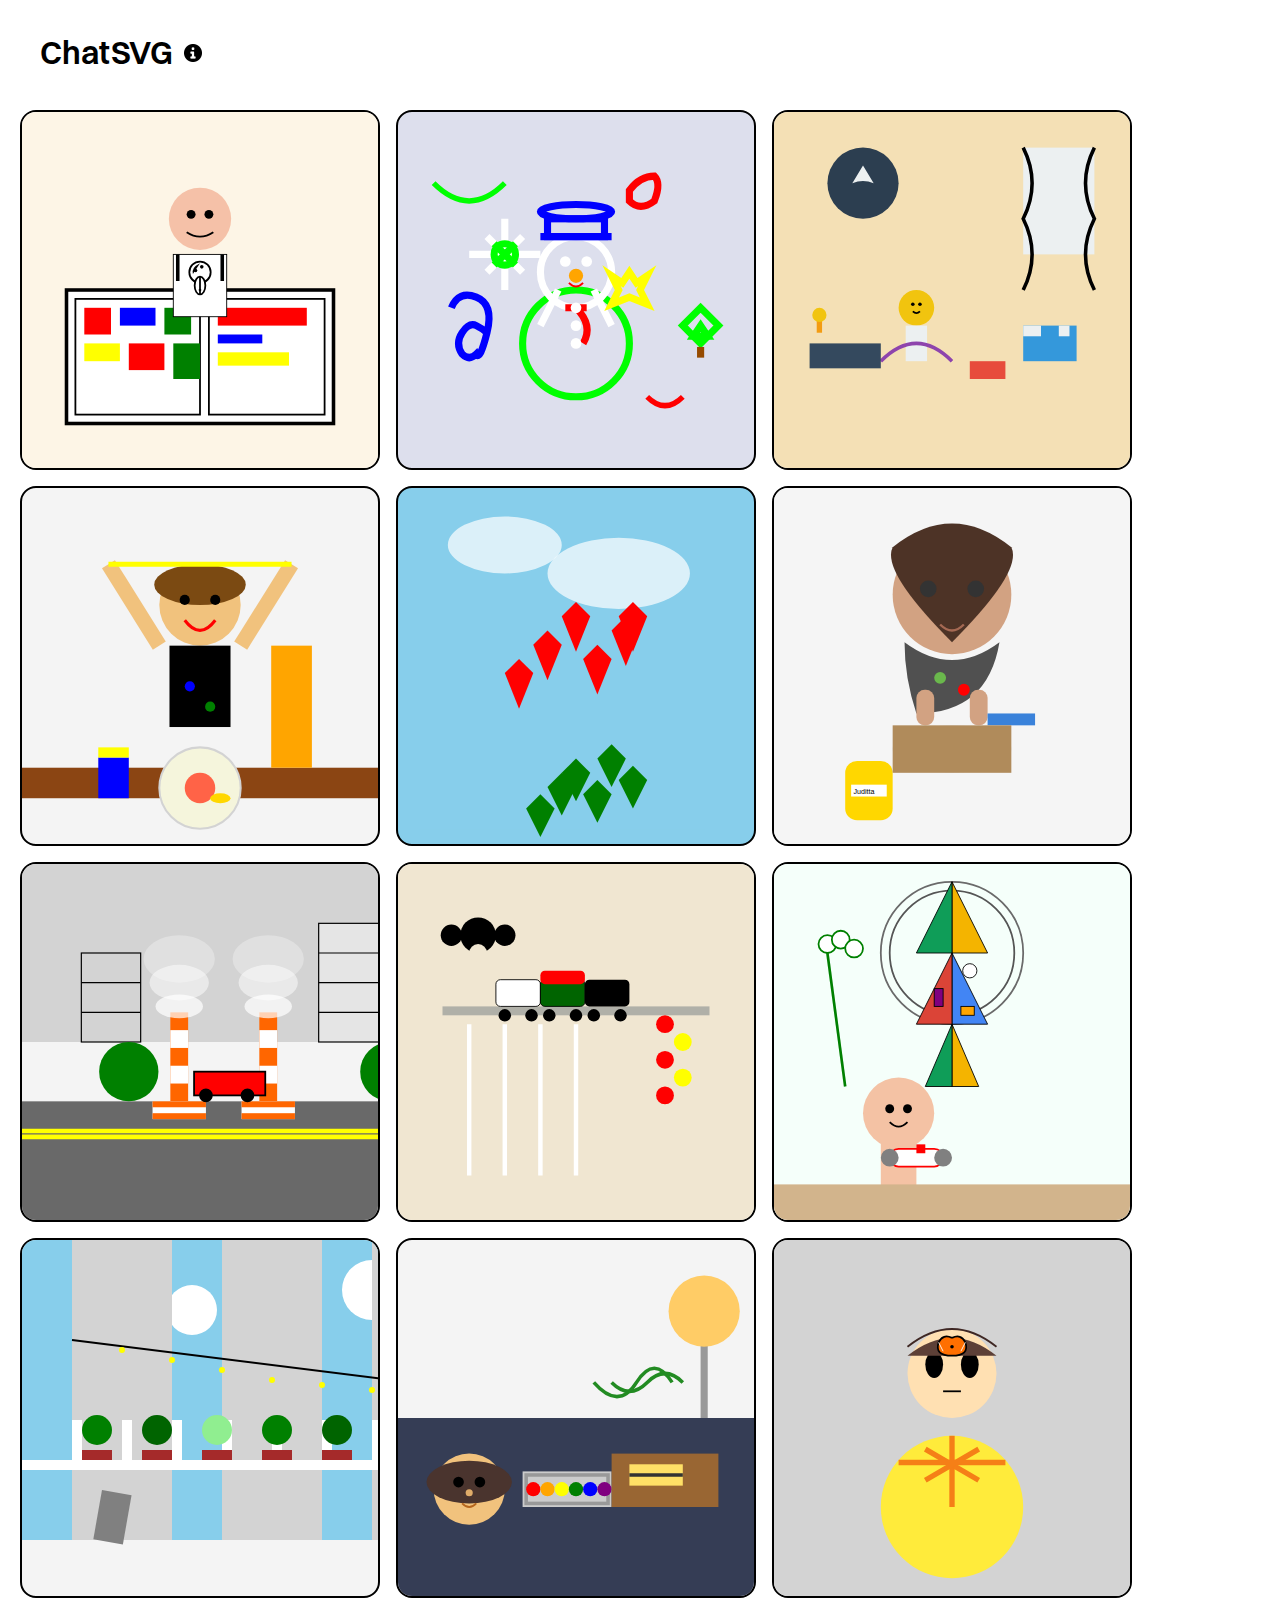
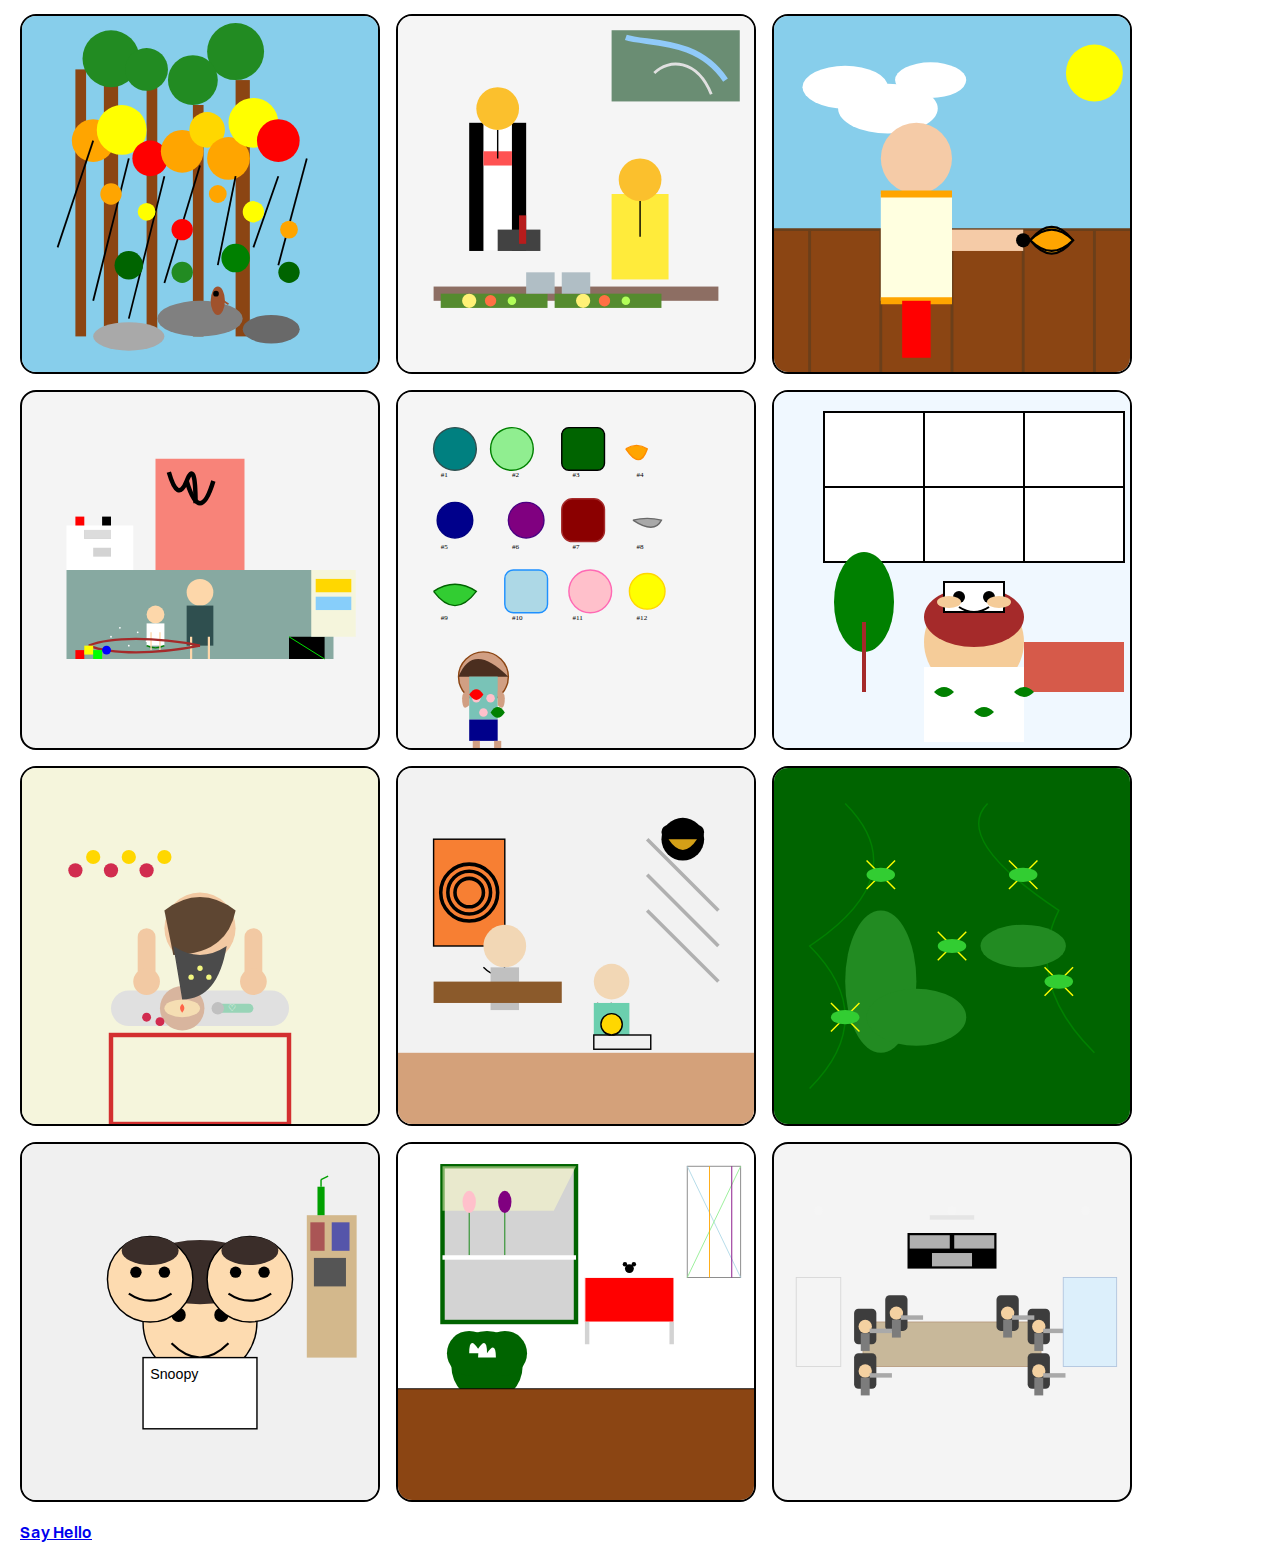
==== commit 4dc31274: "new days" ====
--- a/index.html
+++ b/index.html
@@ -43,6 +43,191 @@
         </div>
     </header>
     <div class="grid-container">
+      <!-- Kai lego -->
+      <div class="grid-item">
+        <img src="img/kaiLego.jpg" class="hover-image">
+        <div class="overlay">
+            <h4>9/29/2024</h4>
+            <p class="description">A young child with short brown hair is standing beside a white play table filled with colorful toy building blocks. The child is wearing a white shirt with a Snoopy design and is focused on the blocks, which are in primary colors (red, blue, yellow, green). The table has two compartments, one filled with blocks and the other with some additional pieces, possibly ramps or slides, in a red tray. The wooden floor and modern chairs in the background complete the cozy, indoor setting.</p>
+            <div class="see-more-box">
+                <span class="see-more" onclick="toggleDescription(this)">See more</span>
+                <span class="see-less" onclick="toggleDescription(this)">See less</span>
+            </div>
+        </div>
+        <svg viewBox="0 0 400 400" xmlns="http://www.w3.org/2000/svg">
+          <!-- Background (wooden floor) -->
+          <rect x="0" y="0" width="100%" height="100%" fill="oldlace"/>
+        
+          <!-- Table structure -->
+          <rect x="50" y="200" width="300" height="150" fill="white" stroke="black" stroke-width="4"/>
+          
+          <!-- Left compartment filled with colorful blocks -->
+          <rect x="60" y="210" width="140" height="130" fill="none" stroke="black" stroke-width="2"/>
+          <!-- Blocks inside left compartment -->
+          <rect x="70" y="220" width="30" height="30" fill="red"/>
+          <rect x="110" y="220" width="40" height="20" fill="blue"/>
+          <rect x="160" y="220" width="30" height="30" fill="green"/>
+          <rect x="70" y="260" width="40" height="20" fill="yellow"/>
+          <rect x="120" y="260" width="40" height="30" fill="red"/>
+          <rect x="170" y="260" width="30" height="40" fill="green"/>
+        
+          <!-- Right compartment with ramps/slides -->
+          <rect x="210" y="210" width="130" height="130" fill="none" stroke="black" stroke-width="2"/>
+          <rect x="220" y="220" width="100" height="20" fill="red"/>
+          <rect x="220" y="250" width="50" height="10" fill="blue"/>
+          <rect x="220" y="270" width="80" height="15" fill="yellow"/>
+        
+          <!-- Enlarged child figure -->
+          <circle cx="200" cy="120" r="35" fill="#F5C1A8" /> <!-- Head -->
+          <rect x="170" y="160" width="60" height="70" fill="white" stroke="black"/> <!-- Shirt -->
+          
+          <!-- Facial features -->
+          <circle cx="190" cy="115" r="5" fill="black"/> <!-- Left eye -->
+          <circle cx="210" cy="115" r="5" fill="black"/> <!-- Right eye -->
+          <path d="M185 135 Q200 145 215 135" stroke="black" stroke-width="2" fill="none"/> <!-- Smile -->
+        
+          <!-- Arms -->
+          <line x1="175" y1="160" x2="175" y2="190" stroke="black" stroke-width="4"/> <!-- Left arm -->
+          <line x1="225" y1="160" x2="225" y2="190" stroke="black" stroke-width="4"/> <!-- Right arm -->
+        
+          <!-- Detailed Snoopy design on shirt -->
+          <!-- Snoopy head -->
+          <circle cx="200" cy="180" r="12" fill="white" stroke="black" stroke-width="2"/> 
+          <circle cx="195" cy="178" r="2" fill="black"/> <!-- Snoopy's nose -->
+          <circle cx="202" cy="174" r="2" fill="black"/> <!-- Snoopy's eye -->
+          <!-- Snoopy's ear -->
+          <path d="M200 170 Q190 175 192 182" fill="black"/>
+          <!-- Snoopy's body -->
+          <ellipse cx="200" cy="195" rx="6" ry="10" fill="white" stroke="black" stroke-width="2"/>
+          <line x1="200" y1="185" x2="200" y2="205" stroke="black" stroke-width="2"/> <!-- Snoopy's leg -->
+          <circle cx="200" cy="200" r="1.5" fill="black"/> <!-- Snoopy's foot -->
+          
+        </svg>
+        
+      </div>
+      <!-- neon Holiday -->
+      <div class="grid-item" style="background-color: rgb(221, 223, 237);">
+        <img src="img/neonHoliday.jpg" class="hover-image">
+        <div class="overlay">
+            <h4>9/28/2024</h4>
+            <p class="description">A vibrant display of holiday neon lights featuring a snowman with a top hat, scarf, and a large snowflake. The snowman is outlined in red, white, and green neon lights, while the top hat has blue accents. The snowflake is in glittery white with glowing neon edges. Behind the snowman are additional festive neon shapes like mittens and stars. The neon colors are bold and bright, creating a glowing, festive holiday atmosphere.</p>
+            <div class="see-more-box">
+                <span class="see-more" onclick="toggleDescription(this)">See more</span>
+                <span class="see-less" onclick="toggleDescription(this)">See less</span>
+            </div>
+        </div>
+        <svg viewBox="0 0 100 100" xmlns="http://www.w3.org/2000/svg">
+          <!-- Snowman Body -->
+          <circle cx="50" cy="65" r="15" fill="none" stroke="#00FF00" stroke-width="2" />
+          <circle cx="50" cy="45" r="10" fill="none" stroke="#FFFFFF" stroke-width="2" />
+          
+          <!-- Snowman Hat -->
+          <rect x="42" y="30" width="16" height="5" fill="none" stroke="#0000FF" stroke-width="2" />
+          <line x1="40" y1="35" x2="60" y2="35" stroke="#0000FF" stroke-width="2" />
+          <ellipse cx="50" cy="28" rx="10" ry="2" fill="none" stroke="#0000FF" stroke-width="2" />
+          
+          <!-- Snowman Face and Details -->
+          <circle cx="47" cy="42" r="1.5" fill="#FFFFFF" />
+          <circle cx="53" cy="42" r="1.5" fill="#FFFFFF" />
+          <circle cx="50" cy="46" r="2" fill="#FFA500" />  <!-- Orange nose -->
+          <path d="M 48 48 Q 50 50 52 48" stroke="#FF0000" stroke-width="0.5" fill="none" /> <!-- Smile -->
+          <line x1="47" y1="55" x2="53" y2="55" stroke="#FF0000" stroke-width="2" /> <!-- Scarf horizontal -->
+          <path d="M 50 55 Q 55 60 52 65" stroke="#FF0000" stroke-width="2" fill="none" /> <!-- Scarf end -->
+        
+          <!-- Snowman's Arms -->
+          <line x1="45" y1="50" x2="40" y2="60" stroke="#FFFFFF" stroke-width="2" />
+          <line x1="55" y1="50" x2="60" y2="60" stroke="#FFFFFF" stroke-width="2" />
+          
+          <!-- Snowflake -->
+          <g stroke="#FFFFFF" stroke-width="2">
+            <line x1="25" y1="35" x2="35" y2="45" />
+            <line x1="25" y1="45" x2="35" y2="35" />
+            <line x1="30" y1="30" x2="30" y2="50" />
+            <line x1="20" y1="40" x2="40" y2="40" />
+            <circle cx="30" cy="40" r="3" fill="none" stroke="#00FF00" />
+            <line x1="27" y1="37" x2="33" y2="43" stroke="#00FF00" />
+            <line x1="33" y1="37" x2="27" y2="43" stroke="#00FF00" />
+          </g>
+          
+          <!-- Background festive shapes -->
+          <!-- Red mitten -->
+          <path d="M 65 25 Q 68 28 72 25 Q 74 20 72 18 Q 68 18 65 22 Z" fill="none" stroke="#FF0000" stroke-width="2" />
+          <!-- Yellow star -->
+          <polygon points="65,45 67,48 70,46 68,50 70,54 65,52 60,54 62,50 60,46 63,48" fill="none" stroke="#FFFF00" stroke-width="2" />
+          
+          <!-- Blue candy cane -->
+          <path d="M 15 55 Q 17 50 22 52 T 25 62 T 22 68 Q 20 70 18 68 Q 16 65 18 62 T 22 60 T 25 62" fill="none" stroke="#0000FF" stroke-width="2" />
+          
+          <!-- Green Christmas Tree -->
+          <polygon points="80,60 85,55 90,60 85,65" fill="none" stroke="#00FF00" stroke-width="2" />
+          <polygon points="83,63 85,60 87,63" fill="none" stroke="#00FF00" stroke-width="2" />
+          <rect x="84" y="66" width="2" height="3" fill="#964B00" /> <!-- Tree trunk -->
+        
+          <!-- Snowman's Buttons -->
+          <circle cx="50" cy="55" r="1.5" fill="#FFFFFF" />
+          <circle cx="50" cy="60" r="1.5" fill="#FFFFFF" />
+          <circle cx="50" cy="65" r="1.5" fill="#FFFFFF" />
+          
+          <!-- Decorative Neon Effect Lines -->
+          <path d="M 10 20 Q 20 30 30 20" stroke="#00FF00" stroke-width="1.5" fill="none" />
+          <path d="M 70 80 Q 75 85 80 80" stroke="#FF0000" stroke-width="1.5" fill="none" />
+        </svg>
+        
+
+      </div>
+      <!-- kai running -->
+      <div class="grid-item">
+        <img src="img/kaiRunning.jpg" class="hover-image">
+        <div class="overlay">
+            <h4>9/27/2024</h4>
+            <p class="description">A cozy indoor scene with a child in pajamas standing on wooden floors, surrounded by toys. A train track curves across the floor, with a toy box and puzzle board nearby. Behind the child, there's a play kitchen set with miniature dishes and utensils. The room has modern decor, featuring a large, round abstract art piece on the left wall and a graphic, wavy black-and-white print on the right. A soft, dark sofa and a floor lamp are in the background under soft lighting.</p>
+            <div class="see-more-box">
+                <span class="see-more" onclick="toggleDescription(this)">See more</span>
+                <span class="see-less" onclick="toggleDescription(this)">See less</span>
+            </div>
+        </div>
+        <svg viewBox="0 0 100 100" xmlns="http://www.w3.org/2000/svg">
+          <!-- Background with wooden floor pattern -->
+          <rect width="100" height="100" fill="#F4E0B5"/>
+          
+          <!-- Round abstract art piece on the left -->
+          <circle cx="25" cy="20" r="10" fill="#2C3E50"/>
+          <path d="M22 20 A8 8 0 0 1 28 20 L25 15 Z" fill="#ECF0F1"/>
+          
+          <!-- Wavy black and white art on the right -->
+          <rect x="70" y="10" width="20" height="30" fill="#ECF0F1"/>
+          <path d="M70 10 Q75 20 70 30 Q75 40 70 50" stroke="#000" stroke-width="1" fill="none"/>
+          <path d="M90 10 Q85 20 90 30 Q85 40 90 50" stroke="#000" stroke-width="1" fill="none"/>
+          
+          <!-- Child figure with face -->
+          <circle cx="40" cy="55" r="5" fill="#F1C40F"/>
+          <!-- Eyes -->
+          <circle cx="39" cy="54" r="0.5" fill="#000"/>
+          <circle cx="41" cy="54" r="0.5" fill="#000"/>
+          <!-- Mouth -->
+          <path d="M39 56 Q40 57 41 56" stroke="#000" stroke-width="0.5" fill="none"/>
+          
+          <!-- Body and clothing -->
+          <rect x="37" y="60" width="6" height="10" fill="#ECF0F1"/>
+          
+          <!-- Train track on the floor -->
+          <path d="M30 70 Q40 60 50 70" stroke="#8E44AD" stroke-width="1" fill="none"/>
+          
+          <!-- Toy box -->
+          <rect x="55" y="70" width="10" height="5" fill="#E74C3C"/>
+          
+          <!-- Play kitchen set -->
+          <rect x="70" y="60" width="15" height="10" fill="#3498DB"/>
+          <rect x="70" y="60" width="5" height="3" fill="#ECF0F1"/>
+          <rect x="80" y="60" width="3" height="3" fill="#ECF0F1"/>
+        
+          <!-- Sofa and lamp in the background -->
+          <rect x="10" y="65" width="20" height="7" fill="#34495E"/>
+          <rect x="12" y="57" width="1.5" height="5" fill="#F39C12"/>
+          <circle cx="12.75" cy="57" r="2" fill="#F1C40F"/>
+        </svg>
+        
+      </div>
       <!-- kaiPasta -->
         <div class="grid-item">
           <img src="img/kaiPasta.png" class="hover-image">
--- a/style.css
+++ b/style.css
@@ -22,7 +22,7 @@
   position: relative;
 }
 
-footer a{
+footer{
   color: black;
 }
 
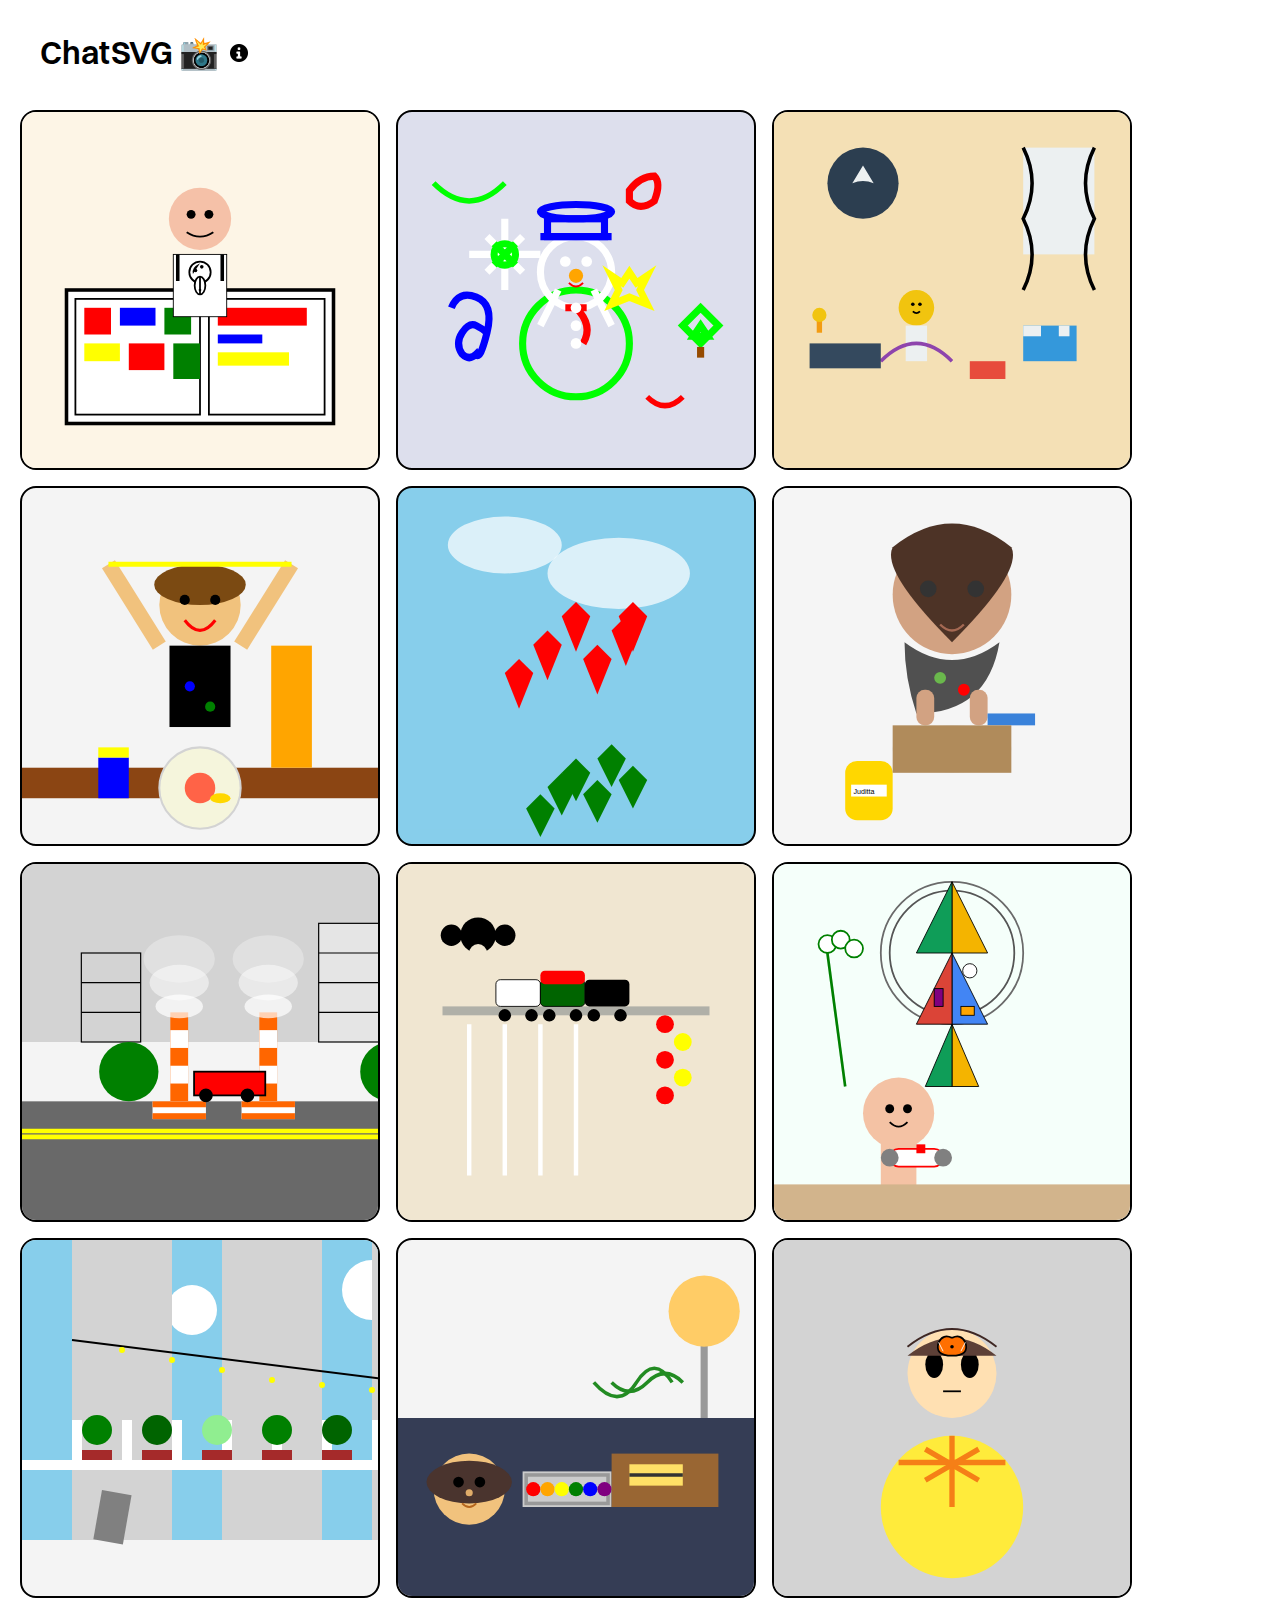
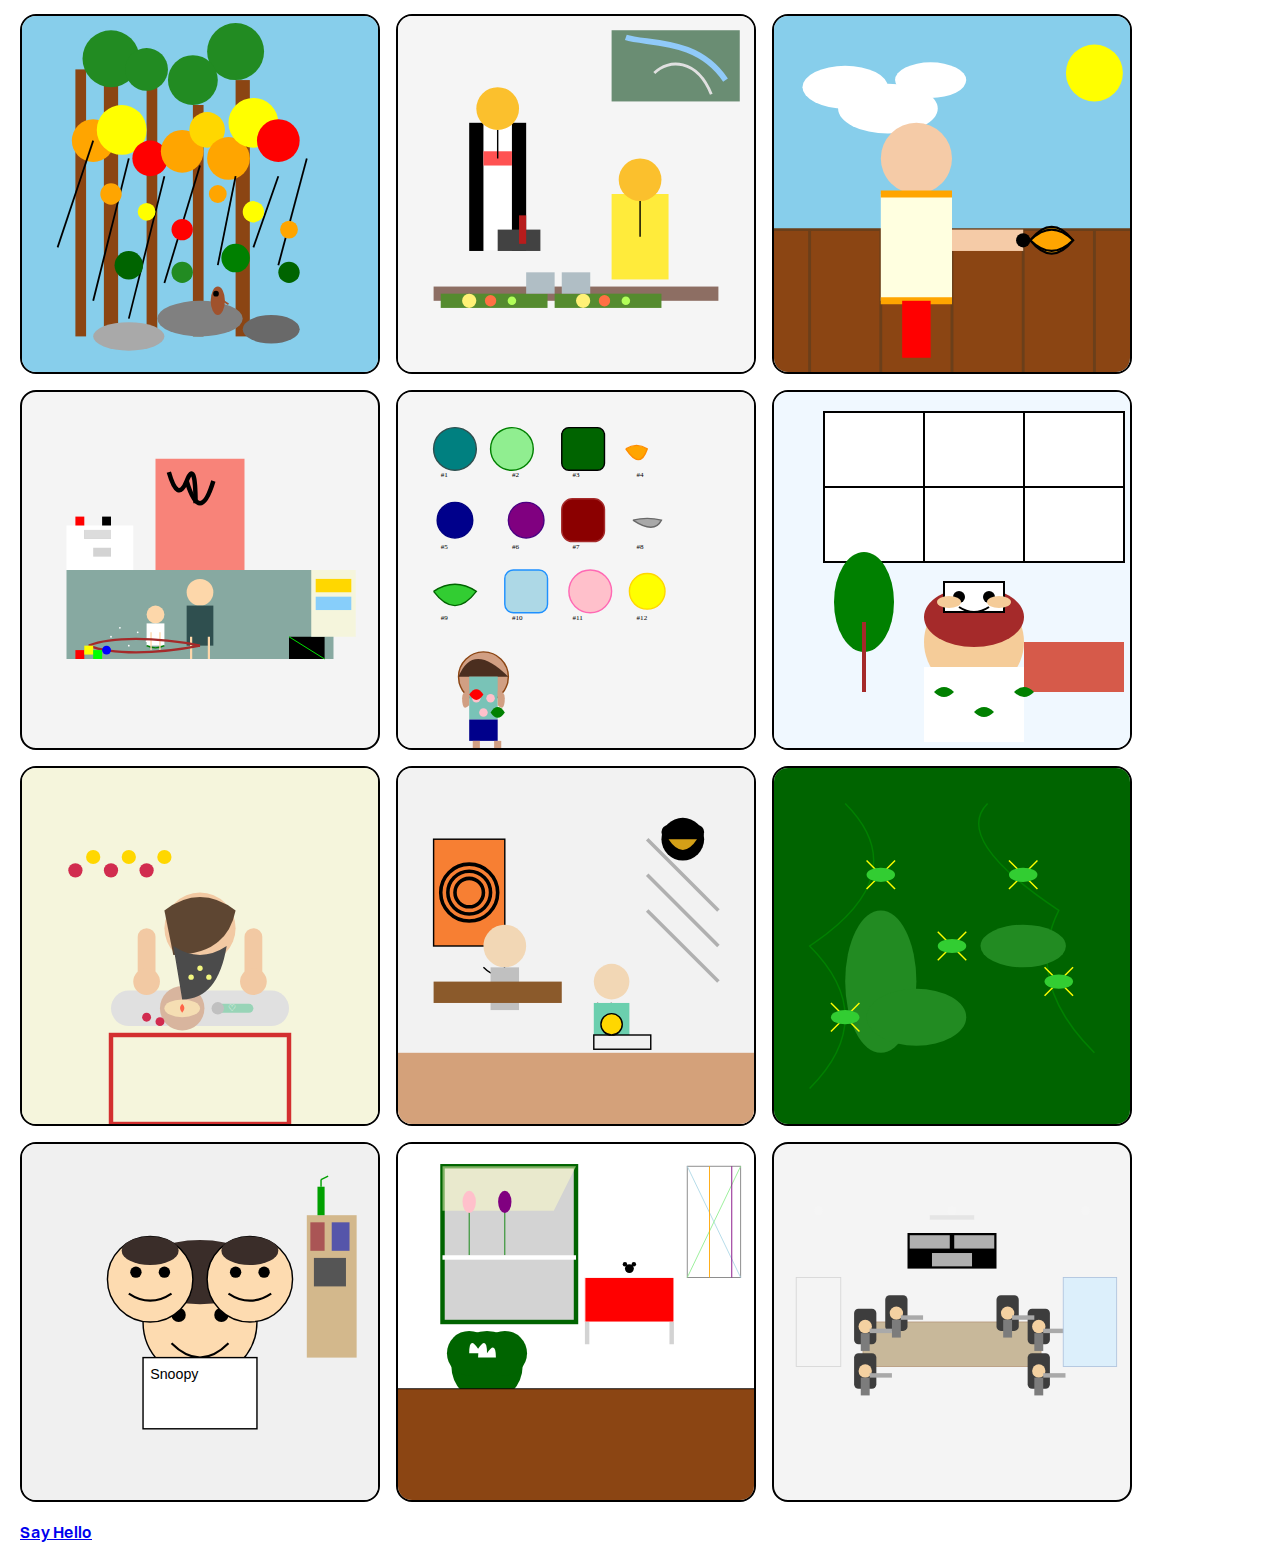
==== commit 09cc220e: "added emoji" ====
--- a/index.html
+++ b/index.html
@@ -2,14 +2,14 @@
 <html lang="en">
 <head>
   <!-- Google tag (gtag.js) -->
-<script async src="https://www.googletagmanager.com/gtag/js?id=G-FB9Y2MT7CE"></script>
-<script>
-  window.dataLayer = window.dataLayer || [];
-  function gtag(){dataLayer.push(arguments);}
-  gtag('js', new Date());
+  <script async src="https://www.googletagmanager.com/gtag/js?id=G-FB9Y2MT7CE"></script>
+  <script>
+    window.dataLayer = window.dataLayer || [];
+    function gtag(){dataLayer.push(arguments);}
+    gtag('js', new Date());
 
-  gtag('config', 'G-FB9Y2MT7CE');
-</script>
+    gtag('config', 'G-FB9Y2MT7CE');
+  </script>
   <meta charset="UTF-8">
   <meta name="viewport" content="width=device-width, initial-scale=1.0">
   <title>ChatSVG</title>
@@ -32,7 +32,7 @@
 </head>
 <body>
     <header class="header">
-        <h1>ChatSVG<img src="info.png" width="24px"></h1>
+        <h1>ChatSVG 📸<img src="info.png" width="24px"></h1>
         <div id="rules">
           <ol>
             <li>I take a photo everyday</li>
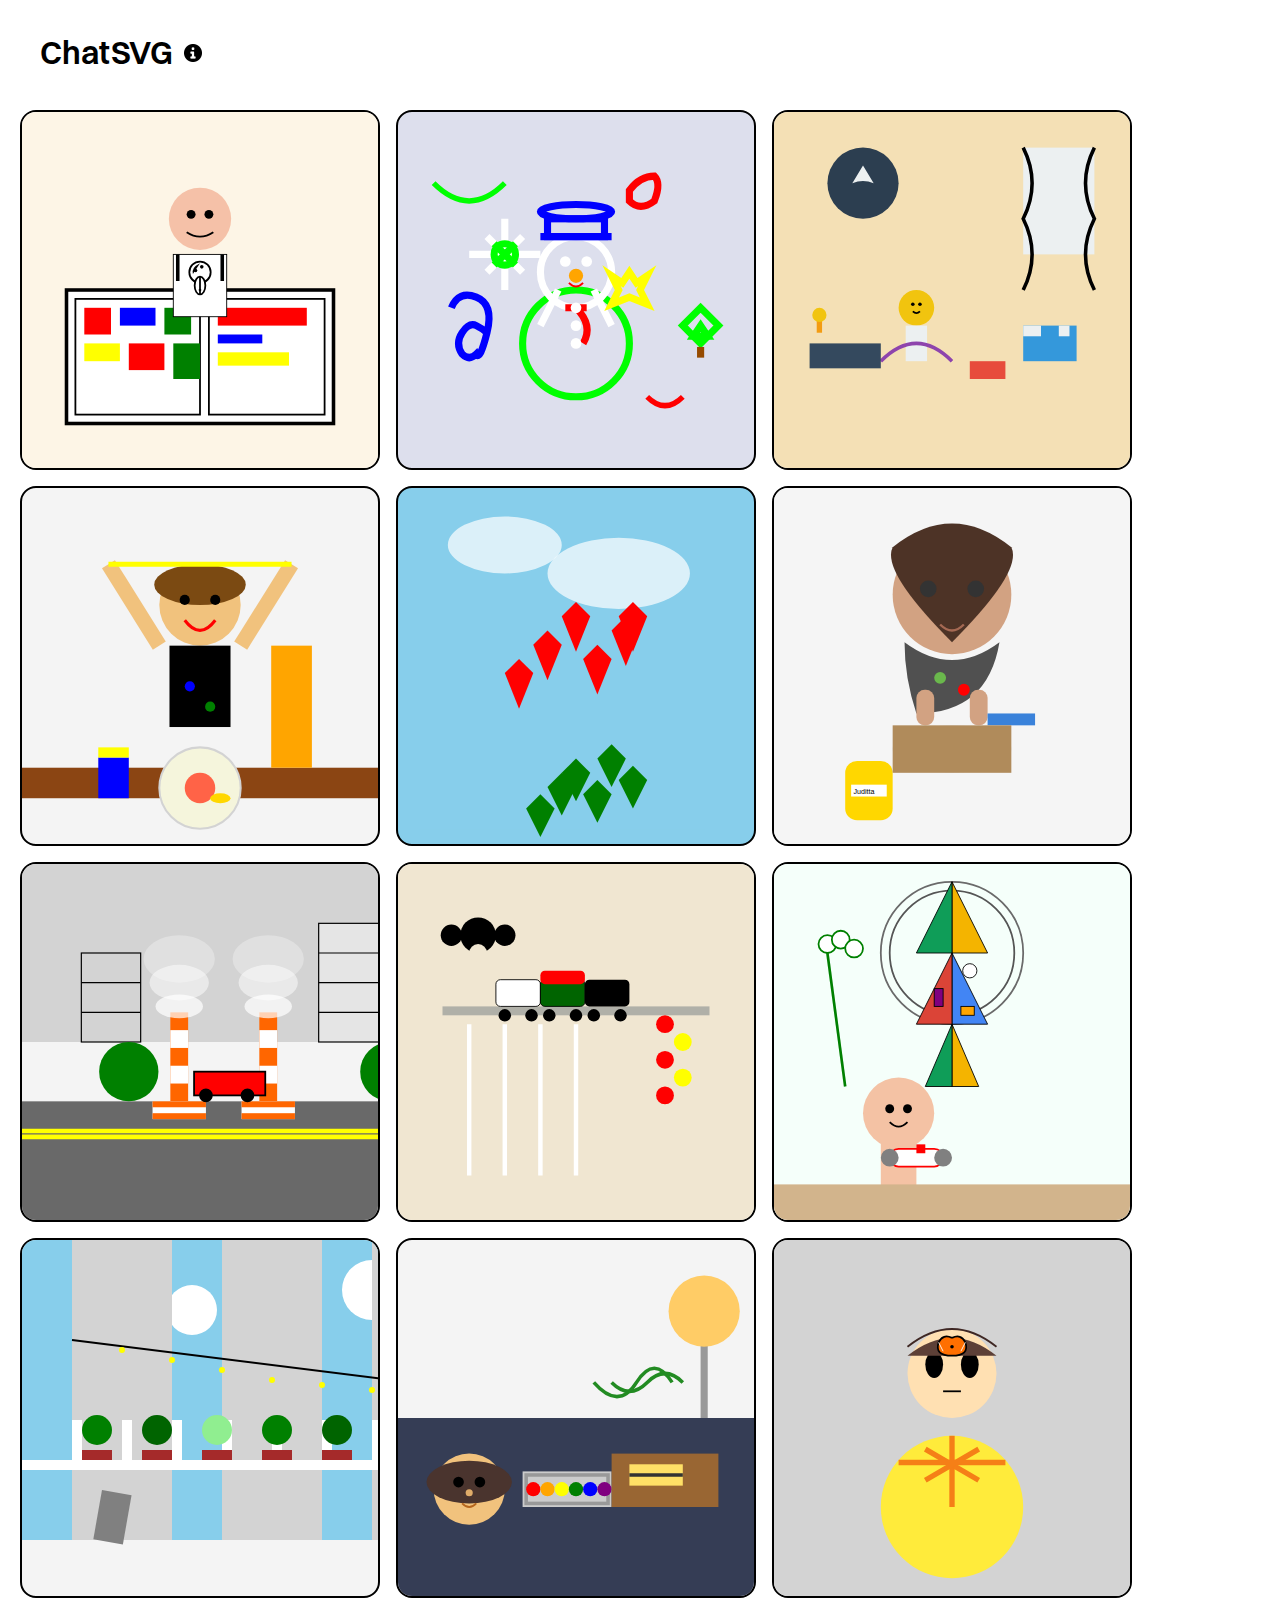
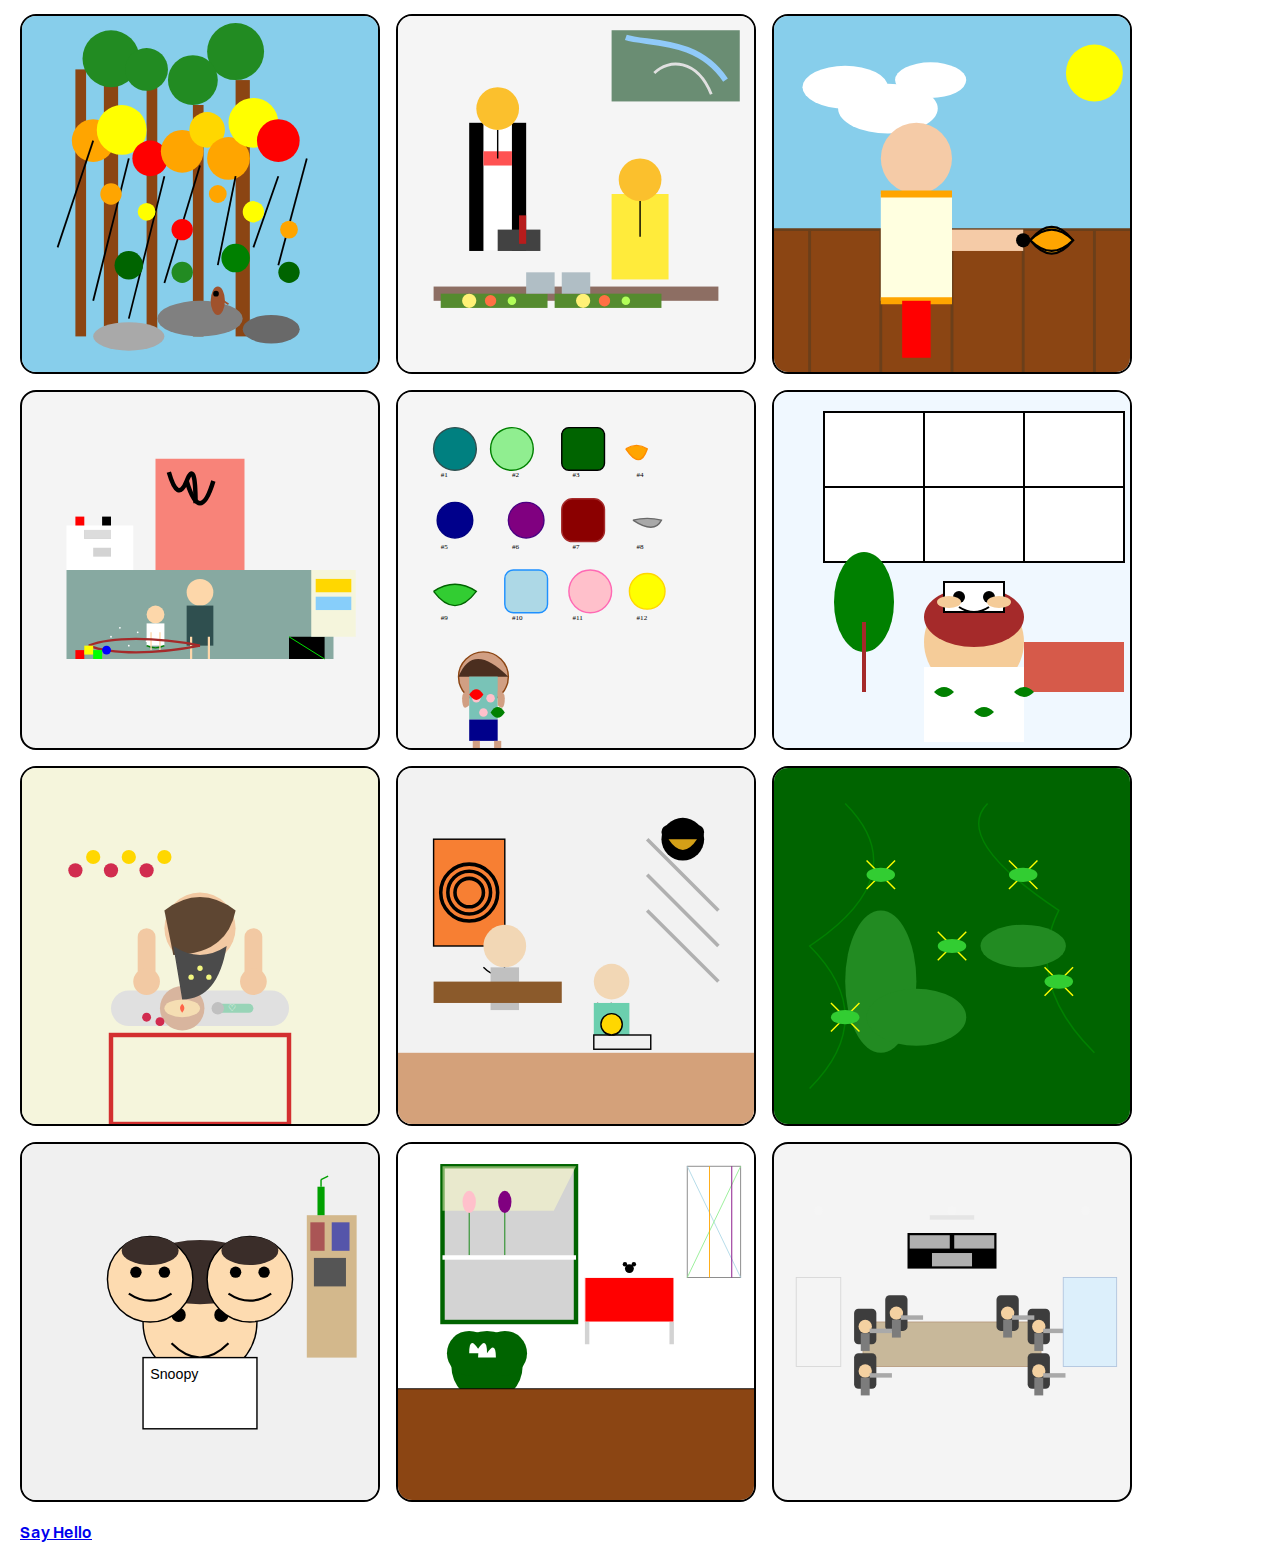
==== commit 6b583310: "emoji removed" ====
--- a/index.html
+++ b/index.html
@@ -32,7 +32,7 @@
 </head>
 <body>
     <header class="header">
-        <h1>ChatSVG 📸<img src="info.png" width="24px"></h1>
+        <h1>ChatSVG<img src="info.png" width="24px"></h1>
         <div id="rules">
           <ol>
             <li>I take a photo everyday</li>
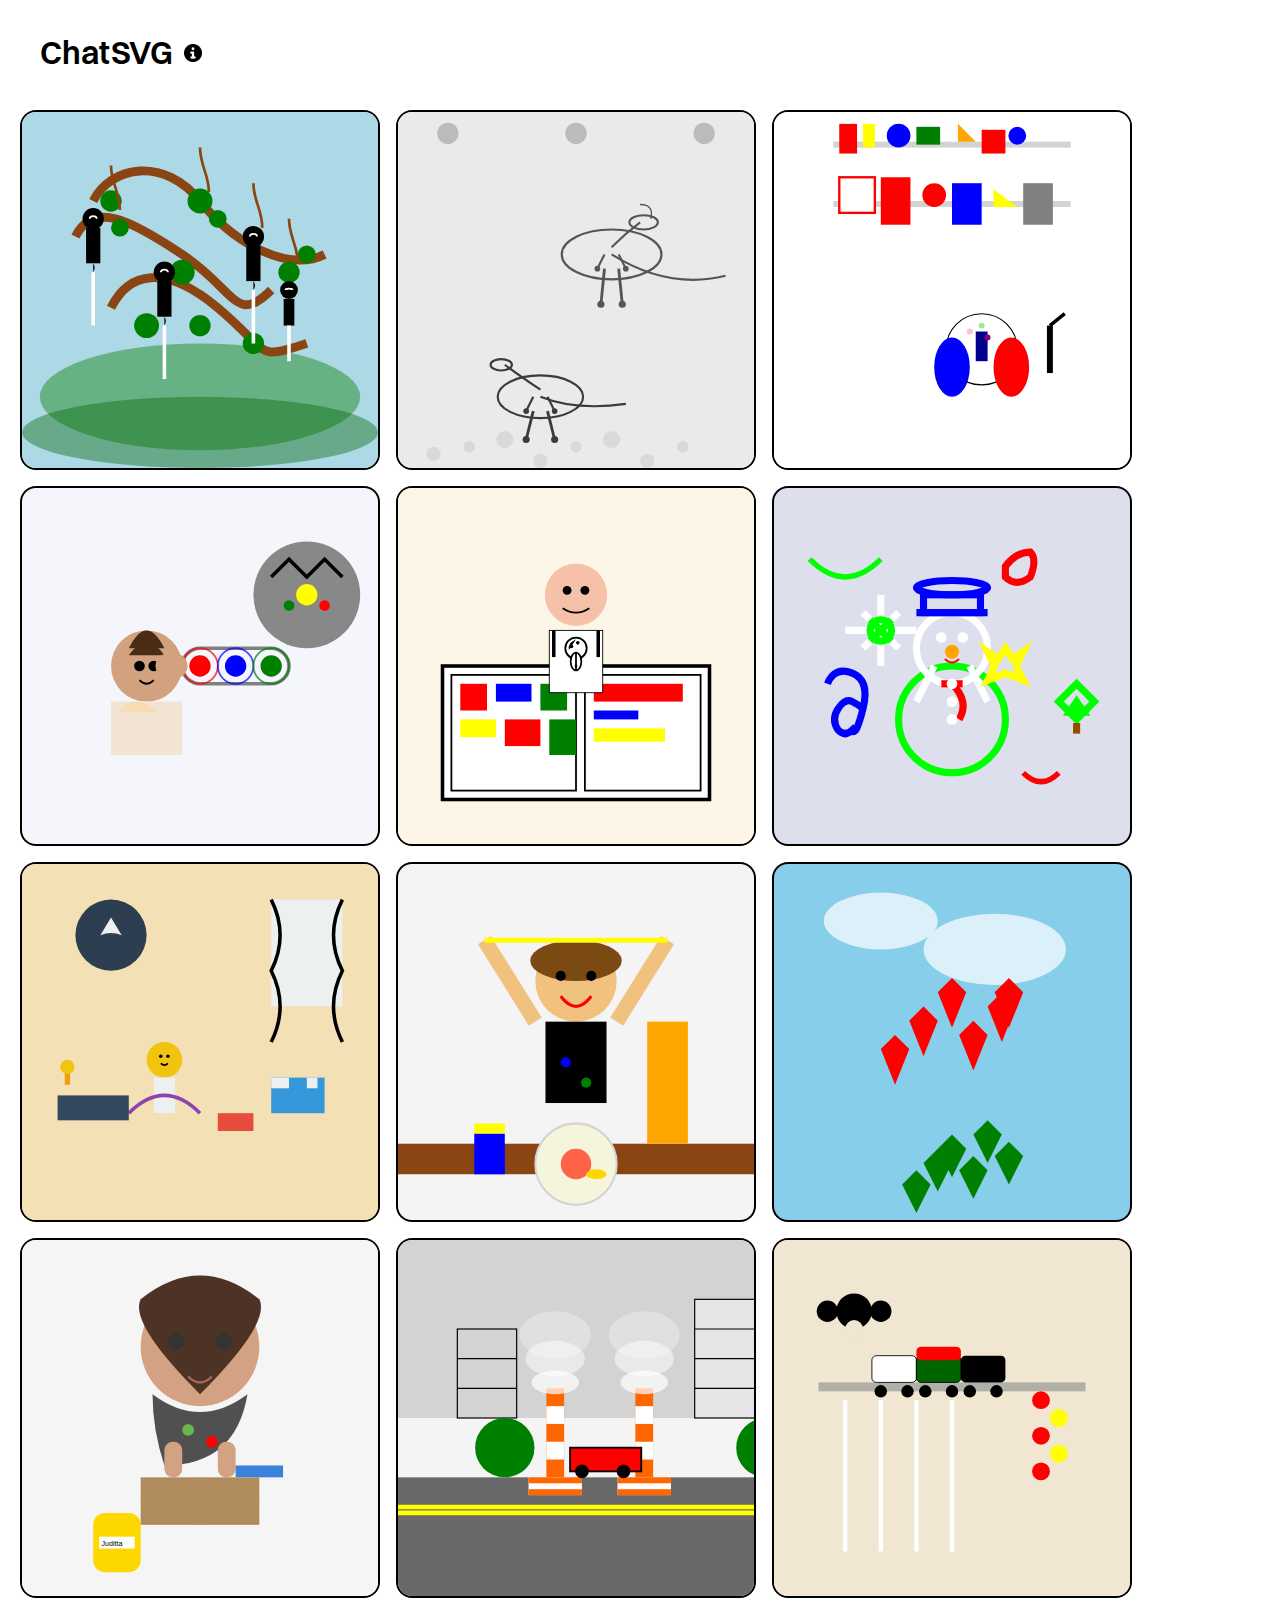
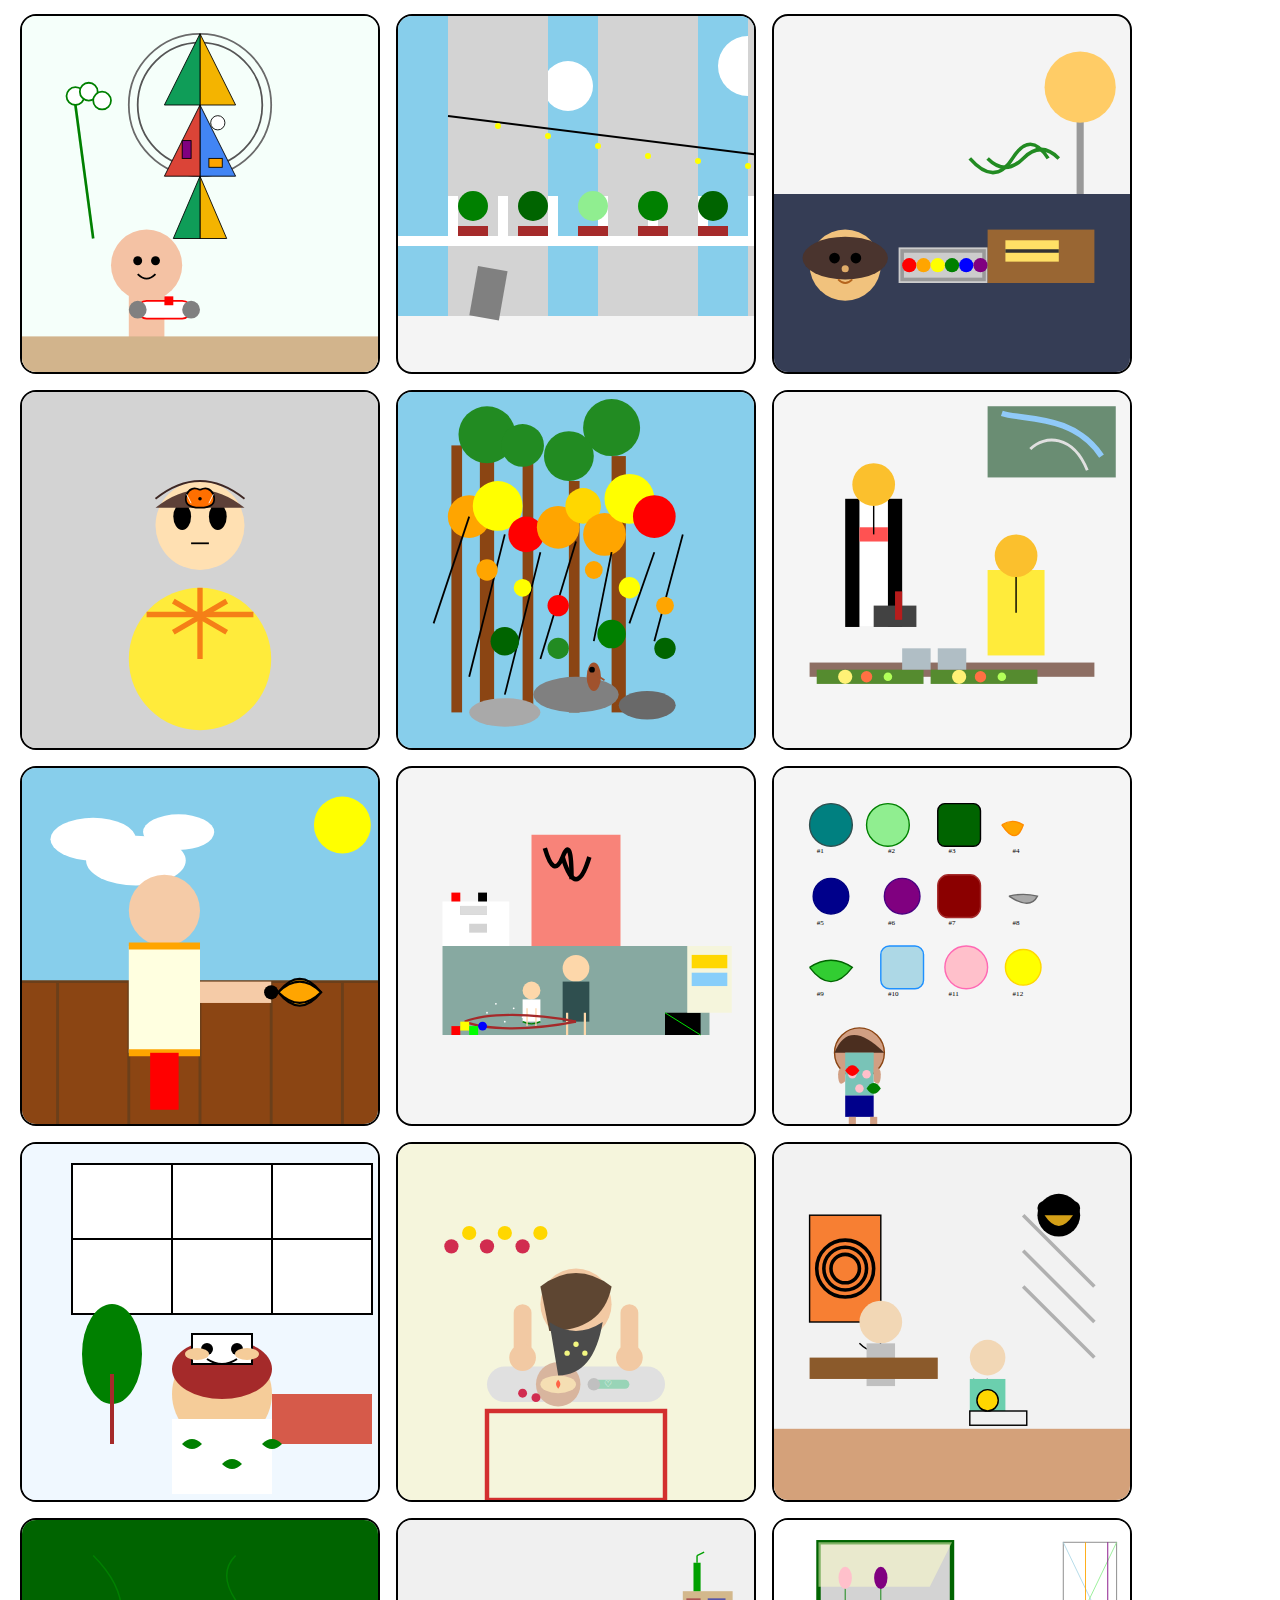
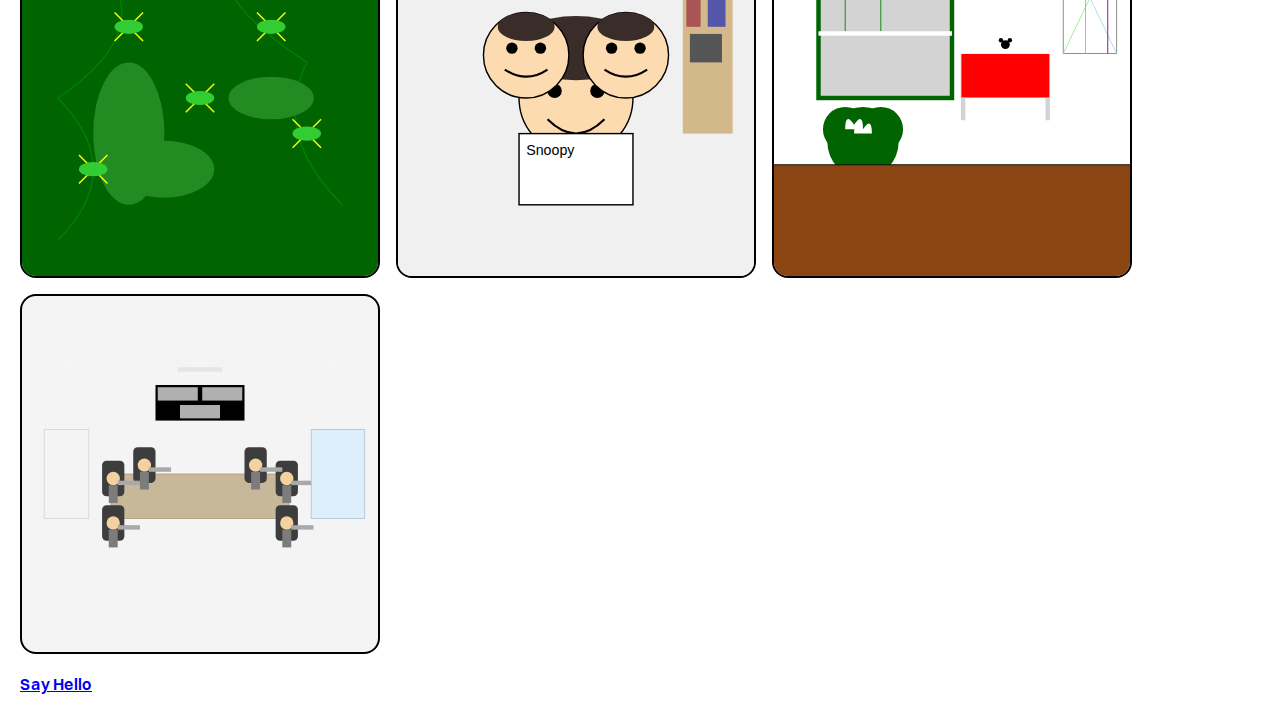
==== commit d5287a3c: "added assets" ====
--- a/index.html
+++ b/index.html
@@ -43,8 +43,291 @@
         </div>
     </header>
     <div class="grid-container">
+            <!-- Dino -->
+            <div class="grid-item">
+              <img src="img/monkey.jpg" class="hover-image">
+              <div class="overlay">
+                  <h4>10/03/2024</h4>
+                  <p class="description">A lush jungle scene with several colobus monkeys perched on branches. The colobus monkeys are distinguished by their black bodies with white fur on their backs and long white tails. They are climbing and resting on tree branches surrounded by thick green foliage, vines, and hanging moss. In the background, there is a hazy sky with a distant landscape of more forested areas. The overall atmosphere feels serene and natural, with monkeys positioned at various heights in the scene.</p>
+                  <div class="see-more-box">
+                      <span class="see-more" onclick="toggleDescription(this)">See more</span>
+                      <span class="see-less" onclick="toggleDescription(this)">See less</span>
+                  </div>
+              </div>
+              <div class="svg-container">
+                <svg viewBox="0 0 200 200" xmlns="http://www.w3.org/2000/svg">
+                  <!-- Background sky and distant forest -->
+                  <rect width="200" height="200" fill="lightblue" />
+                  <ellipse cx="100" cy="160" rx="90" ry="30" fill="forestgreen" opacity="0.5"/>
+                  <ellipse cx="100" cy="180" rx="100" ry="20" fill="darkgreen" opacity="0.4"/>
+                
+                  <!-- Tree branches -->
+                  <g id="tree">
+                    <path d="M40 50 C50 30, 80 25, 100 50 S150 90, 170 80" stroke="saddlebrown" stroke-width="5" fill="none"/>
+                    <path d="M30 70 C40 50, 60 60, 90 80 S120 120, 140 100" stroke="saddlebrown" stroke-width="5" fill="none"/>
+                    <path d="M50 110 C60 90, 80 85, 110 110 S130 140, 160 130" stroke="saddlebrown" stroke-width="5" fill="none"/>
+                  </g>
+                
+                  <!-- Leaves on branches -->
+                  <g id="leaves">
+                    <circle cx="50" cy="50" r="6" fill="green" />
+                    <circle cx="55" cy="65" r="5" fill="green" />
+                    <circle cx="100" cy="50" r="7" fill="green" />
+                    <circle cx="110" cy="60" r="5" fill="green" />
+                    <circle cx="150" cy="90" r="6" fill="green" />
+                    <circle cx="70" cy="120" r="7" fill="green" />
+                    <circle cx="130" cy="130" r="6" fill="green" />
+                    <circle cx="160" cy="80" r="5" fill="green" />
+                    <circle cx="90" cy="90" r="7" fill="green" />
+                    <circle cx="100" cy="120" r="6" fill="green" />
+                  </g>
+                
+                  <!-- Colobus Monkeys -->
+                  <g id="monkeys">
+                    <!-- Monkey 1 (left side) -->
+                    <circle cx="40" cy="60" r="6" fill="black"/> <!-- head -->
+                    <rect x="36" y="65" width="8" height="20" fill="black"/> <!-- body -->
+                    <path d="M40 80 C37 85, 43 85, 40 90" fill="black"/> <!-- legs -->
+                    <line x1="40" y1="90" x2="40" y2="120" stroke="white" stroke-width="2"/> <!-- tail -->
+                    <path d="M38 60 C38 58, 42 58, 42 60" stroke="white" stroke-width="1" fill="none"/> <!-- face stripe -->
+                
+                    <!-- Monkey 2 (center, climbing) -->
+                    <circle cx="80" cy="90" r="6" fill="black"/> <!-- head -->
+                    <rect x="76" y="95" width="8" height="20" fill="black"/> <!-- body -->
+                    <path d="M80 110 C77 115, 83 115, 80 120" fill="black"/> <!-- legs -->
+                    <line x1="80" y1="120" x2="80" y2="150" stroke="white" stroke-width="2"/> <!-- tail -->
+                    <path d="M78 90 C78 88, 82 88, 82 90" stroke="white" stroke-width="1" fill="none"/> <!-- face stripe -->
+                
+                    <!-- Monkey 3 (right side) -->
+                    <circle cx="130" cy="70" r="6" fill="black"/> <!-- head -->
+                    <rect x="126" y="75" width="8" height="20" fill="black"/> <!-- body -->
+                    <path d="M130 90 C127 95, 133 95, 130 100" fill="black"/> <!-- legs -->
+                    <line x1="130" y1="100" x2="130" y2="130" stroke="white" stroke-width="2"/> <!-- tail -->
+                    <path d="M128 70 C128 68, 132 68, 132 70" stroke="white" stroke-width="1" fill="none"/> <!-- face stripe -->
+                
+                    <!-- Monkey 4 (back, sitting) -->
+                    <circle cx="150" cy="100" r="5" fill="black"/> <!-- head -->
+                    <rect x="147" y="105" width="6" height="15" fill="black"/> <!-- body -->
+                    <path d="M150 115 C148 118, 152 118, 150 120" fill="black"/> <!-- legs -->
+                    <line x1="150" y1="120" x2="150" y2="140" stroke="white" stroke-width="2"/> <!-- tail -->
+                    <path d="M148 100 C148 99, 152 99, 152 100" stroke="white" stroke-width="1" fill="none"/> <!-- face stripe -->
+                  </g>
+                
+                  <!-- Hanging moss -->
+                  <g id="moss">
+                    <path d="M50 30 C50 40, 55 45, 55 55" stroke="saddlebrown" stroke-width="1.5"/>
+                    <path d="M100 20 C100 30, 105 35, 105 45" stroke="saddlebrown" stroke-width="1.5"/>
+                    <path d="M130 40 C130 50, 135 55, 135 65" stroke="saddlebrown" stroke-width="1.5"/>
+                    <path d="M150 60 C150 70, 155 75, 155 85" stroke="saddlebrown" stroke-width="1.5"/>
+                  </g>
+                </svg>
+                
+              </div>
+        
+              </div>
+      <!-- Dino -->
+        <div class="grid-item">
+        <img src="img/dino.jpg" class="hover-image">
+        <div class="overlay">
+            <h4>10/02/2024</h4>
+            <p class="description">Two large dinosaur skeletons on display in a museum exhibit, featuring an ornithopod species with elongated necks and tails. The foremost skeleton is in a crouched posture with its head lowered, while the second one stands upright behind it with its head elevated, showing a crest-like structure. The scene is set against a clean museum backdrop with soft lighting from ceiling lamps, glass display cases, and a sandy-textured floor beneath the skeletons.</p>
+            <div class="see-more-box">
+                <span class="see-more" onclick="toggleDescription(this)">See more</span>
+                <span class="see-less" onclick="toggleDescription(this)">See less</span>
+            </div>
+        </div>
+        <div class="svg-container">
+          <svg xmlns="http://www.w3.org/2000/svg" viewBox="0 0 500 500">
+            <!-- Background -->
+            <rect width="100%" height="100%" fill="#eaeaea"/>
+          
+            <!-- Foreground Dinosaur (Crouched) -->
+            <g transform="translate(100, 350)">
+              <!-- Body -->
+              <ellipse cx="100" cy="50" rx="60" ry="30" fill="none" stroke="#3b3b3b" stroke-width="3"/>
+              <!-- Tail -->
+              <path d="M100,50 Q150,70 220,60" stroke="#3b3b3b" stroke-width="3" fill="none"/>
+              <!-- Neck -->
+              <path d="M100,40 Q70,20 50,5" stroke="#3b3b3b" stroke-width="3" fill="none"/>
+              <!-- Head -->
+              <ellipse cx="45" cy="5" rx="15" ry="8" fill="none" stroke="#3b3b3b" stroke-width="3"/>
+              <!-- Legs -->
+              <line x1="90" y1="70" x2="80" y2="110" stroke="#3b3b3b" stroke-width="4"/>
+              <line x1="110" y1="70" x2="120" y2="110" stroke="#3b3b3b" stroke-width="4"/>
+              <!-- Feet -->
+              <circle cx="80" cy="110" r="5" fill="#3b3b3b"/>
+              <circle cx="120" cy="110" r="5" fill="#3b3b3b"/>
+              <!-- Front Legs (Arms) -->
+              <line x1="90" y1="50" x2="80" y2="70" stroke="#3b3b3b" stroke-width="3"/>
+              <line x1="110" y1="50" x2="120" y2="70" stroke="#3b3b3b" stroke-width="3"/>
+              <!-- Hands -->
+              <circle cx="80" cy="70" r="4" fill="#3b3b3b"/>
+              <circle cx="120" cy="70" r="4" fill="#3b3b3b"/>
+            </g>
+          
+            <!-- Background Dinosaur (Upright) -->
+            <g transform="translate(200, 150)">
+              <!-- Body -->
+              <ellipse cx="100" cy="50" rx="70" ry="35" fill="none" stroke="#555555" stroke-width="3"/>
+              <!-- Tail -->
+              <path d="M100,50 Q180,100 260,80" stroke="#555555" stroke-width="3" fill="none"/>
+              <!-- Neck -->
+              <path d="M100,40 Q120,20 140,5" stroke="#555555" stroke-width="3" fill="none"/>
+              <!-- Head -->
+              <ellipse cx="145" cy="5" rx="20" ry="10" fill="none" stroke="#555555" stroke-width="3"/>
+              <!-- Crest -->
+              <path d="M155,0 Q160,-20 140,-20" stroke="#555555" stroke-width="2" fill="none"/>
+              <!-- Legs -->
+              <line x1="90" y1="70" x2="85" y2="120" stroke="#555555" stroke-width="4"/>
+              <line x1="110" y1="70" x2="115" y2="120" stroke="#555555" stroke-width="4"/>
+              <!-- Feet -->
+              <circle cx="85" cy="120" r="5" fill="#555555"/>
+              <circle cx="115" cy="120" r="5" fill="#555555"/>
+              <!-- Front Legs (Arms) -->
+              <line x1="90" y1="50" x2="80" y2="70" stroke="#555555" stroke-width="3"/>
+              <line x1="110" y1="50" x2="120" y2="70" stroke="#555555" stroke-width="3"/>
+              <!-- Hands -->
+              <circle cx="80" cy="70" r="4" fill="#555555"/>
+              <circle cx="120" cy="70" r="4" fill="#555555"/>
+            </g>
+          
+            <!-- Ground Texture -->
+            <g fill="#d9d9d9">
+              <circle cx="50" cy="480" r="10"/>
+              <circle cx="100" cy="470" r="8"/>
+              <circle cx="150" cy="460" r="12"/>
+              <circle cx="200" cy="490" r="10"/>
+              <circle cx="250" cy="470" r="8"/>
+              <circle cx="300" cy="460" r="12"/>
+              <circle cx="350" cy="490" r="10"/>
+              <circle cx="400" cy="470" r="8"/>
+            </g>
+          
+            <!-- Museum Lights -->
+            <g fill="#bbbbbb">
+              <circle cx="70" cy="30" r="15"/>
+              <circle cx="430" cy="30" r="15"/>
+              <circle cx="250" cy="30" r="15"/>
+            </g>
+          </svg>
+          
+        </div>
+  
+        </div>
+      <!-- Signs -->
+        <div class="grid-item">
+        <img src="img/signs.jpg" class="hover-image">
+        <div class="overlay">
+            <h4>10/01/2024</h4>
+            <p class="description">A modern office corner with a minimalist design, featuring a wall adorned with a collection of vintage and contemporary street signs. The signs are arranged on two shelves, displaying a mix of international traffic symbols, no-parking signs, directional arrows, and warning signs, in various shapes such as circles, rectangles, and triangles. The lower portion of the wall includes prominent signs like a COVID-19 social distancing warning and a large red and white detour marker. A round white table with red and navy chairs sits nearby, holding a vase with flowers.</p>
+            <div class="see-more-box">
+                <span class="see-more" onclick="toggleDescription(this)">See more</span>
+                <span class="see-less" onclick="toggleDescription(this)">See less</span>
+            </div>
+        </div>
+        <div class="svg-container">
+          <svg xmlns="http://www.w3.org/2000/svg" viewBox="0 0 600 600" preserveAspectRatio="xMidYMid meet">
+            <!-- Background wall -->
+            <rect x="0" y="0" width="600" height="600" fill="white" />
+        
+            <!-- Shelves with traffic signs -->
+            <!-- Top shelf -->
+            <rect x="100" y="50" width="400" height="10" fill="lightgray" />
+            <!-- Traffic signs on top shelf (abstract) -->
+            <rect x="110" y="20" width="30" height="50" fill="red" />
+            <rect x="150" y="20" width="20" height="40" fill="yellow" />
+            <circle cx="210" cy="40" r="20" fill="blue" />
+            <rect x="240" y="25" width="40" height="30" fill="green" />
+            <polygon points="310,20 340,50 310,50" fill="orange" />
+            <rect x="350" y="30" width="40" height="40" fill="red" />
+            <circle cx="410" cy="40" r="15" fill="blue" />
+        
+            <!-- Bottom shelf -->
+            <rect x="100" y="150" width="400" height="10" fill="lightgray" />
+            <!-- Traffic signs on bottom shelf (abstract) -->
+            <rect x="110" y="110" width="60" height="60" fill="white" stroke="red" stroke-width="4" />
+            <rect x="180" y="110" width="50" height="80" fill="red" />
+            <circle cx="270" cy="140" r="20" fill="red" />
+            <rect x="300" y="120" width="50" height="70" fill="blue" />
+            <polygon points="370,130 410,160 370,160" fill="yellow" />
+            <rect x="420" y="120" width="50" height="70" fill="gray" />
+        
+            <!-- Table -->
+            <circle cx="350" cy="400" r="60" fill="white" stroke="black" stroke-width="2" />
+        
+            <!-- Chairs -->
+            <ellipse cx="300" cy="430" rx="30" ry="50" fill="blue" />
+            <ellipse cx="400" cy="430" rx="30" ry="50" fill="red" />
+        
+            <!-- Telescope -->
+            <rect x="460" y="360" width="10" height="80" fill="black" />
+            <line x1="465" y1="360" x2="490" y2="340" stroke="black" stroke-width="6" />
+        
+            <!-- Vase with flowers -->
+            <rect x="340" y="370" width="20" height="50" fill="darkblue" />
+            <circle cx="330" cy="370" r="5" fill="pink" />
+            <circle cx="350" cy="360" r="5" fill="lightgreen" />
+            <circle cx="360" cy="380" r="5" fill="purple" />
+          </svg>
+        </div>
+        
+        </div>
+      <!-- Kai Funny train -->
+        <div class="grid-item" style="background-color: rgb(245, 246, 252);">
+              <img src="img/kaiFunnyTrain2.jpg" class="hover-image">
+              <div class="overlay">
+                  <h4>9/30/2024</h4>
+                  <p class="description">A child holding a translucent, futuristic toy spaceship with colorful lights inside, sitting on a dark couch. The child is focused, with soft brown hair, wearing a light-colored shirt. In the background, there is a circular wall art featuring abstract human figures in a geometric structure. The scene captures a sense of curiosity and imagination.</p>
+                  <div class="see-more-box">
+                      <span class="see-more" onclick="toggleDescription(this)">See more</span>
+                      <span class="see-less" onclick="toggleDescription(this)">See less</span>
+                  </div>
+              </div>
+              <svg viewBox="0 0 100 100" xmlns="http://www.w3.org/2000/svg">
+                <!-- Child's head -->
+                <circle cx="35" cy="50" r="10" fill="#d2a17e" />
+              
+                <!-- Hair -->
+                <path d="M30,45 Q35,35 40,45" fill="#4a2b15" />
+                <path d="M30,47 Q35,40 40,47" fill="#4a2b15" />
+              
+                <!-- Face details -->
+                <!-- Eyes -->
+                <circle cx="33" cy="50" r="1.5" fill="#000" />
+                <circle cx="37" cy="50" r="1.5" fill="#000" />
+                <!-- Mouth -->
+                <path d="M33,54 Q35,56 37,54" stroke="#000" stroke-width="0.5" fill="none" />
+              
+                <!-- Shirt -->
+                <rect x="25" y="60" width="20" height="15" fill="#f1e4d3" />
+                <path d="M27,63 Q32,57 38,63" fill="#f7dcb3" />
+              
+                <!-- Toy spaceship -->
+                <rect x="45" y="45" width="30" height="10" rx="5" ry="5" fill="transparent" stroke="gray" stroke-width="1" />
+                <circle cx="50" cy="50" r="3" fill="red" />
+                <circle cx="60" cy="50" r="3" fill="blue" />
+                <circle cx="70" cy="50" r="3" fill="green" />
+                
+                <!-- Glow effect on toy -->
+                <circle cx="50" cy="50" r="5" fill="none" stroke="red" stroke-width="0.5" opacity="0.7" />
+                <circle cx="60" cy="50" r="5" fill="none" stroke="blue" stroke-width="0.5" opacity="0.7" />
+                <circle cx="70" cy="50" r="5" fill="none" stroke="green" stroke-width="0.5" opacity="0.7" />
+              
+                <!-- Child's hand holding the spaceship -->
+                <circle cx="43" cy="50" r="3.5" fill="#d2a17e" />
+                <circle cx="41" cy="50" r="3.5" fill="#d2a17e" />
+              
+                <!-- Background circle art -->
+                <circle cx="80" cy="30" r="15" fill="#888" />
+                <path d="M70,25 L75,20 L80,25 L85,20 L90,25" stroke="black" fill="none" />
+                <circle cx="80" cy="30" r="3" fill="yellow" />
+                <circle cx="85" cy="33" r="1.5" fill="red" />
+                <circle cx="75" cy="33" r="1.5" fill="green" />
+              </svg>
+              
+        </div>
       <!-- Kai lego -->
-      <div class="grid-item">
+        <div class="grid-item">
         <img src="img/kaiLego.jpg" class="hover-image">
         <div class="overlay">
             <h4>9/29/2024</h4>
@@ -104,9 +387,9 @@
           
         </svg>
         
-      </div>
+        </div>
       <!-- neon Holiday -->
-      <div class="grid-item" style="background-color: rgb(221, 223, 237);">
+        <div class="grid-item" style="background-color: rgb(221, 223, 237);">
         <img src="img/neonHoliday.jpg" class="hover-image">
         <div class="overlay">
             <h4>9/28/2024</h4>
@@ -174,9 +457,9 @@
         </svg>
         
 
-      </div>
+        </div>
       <!-- kai running -->
-      <div class="grid-item">
+        <div class="grid-item">
         <img src="img/kaiRunning.jpg" class="hover-image">
         <div class="overlay">
             <h4>9/27/2024</h4>
@@ -227,7 +510,7 @@
           <circle cx="12.75" cy="57" r="2" fill="#F1C40F"/>
         </svg>
         
-      </div>
+        </div>
       <!-- kaiPasta -->
         <div class="grid-item">
           <img src="img/kaiPasta.png" class="hover-image">
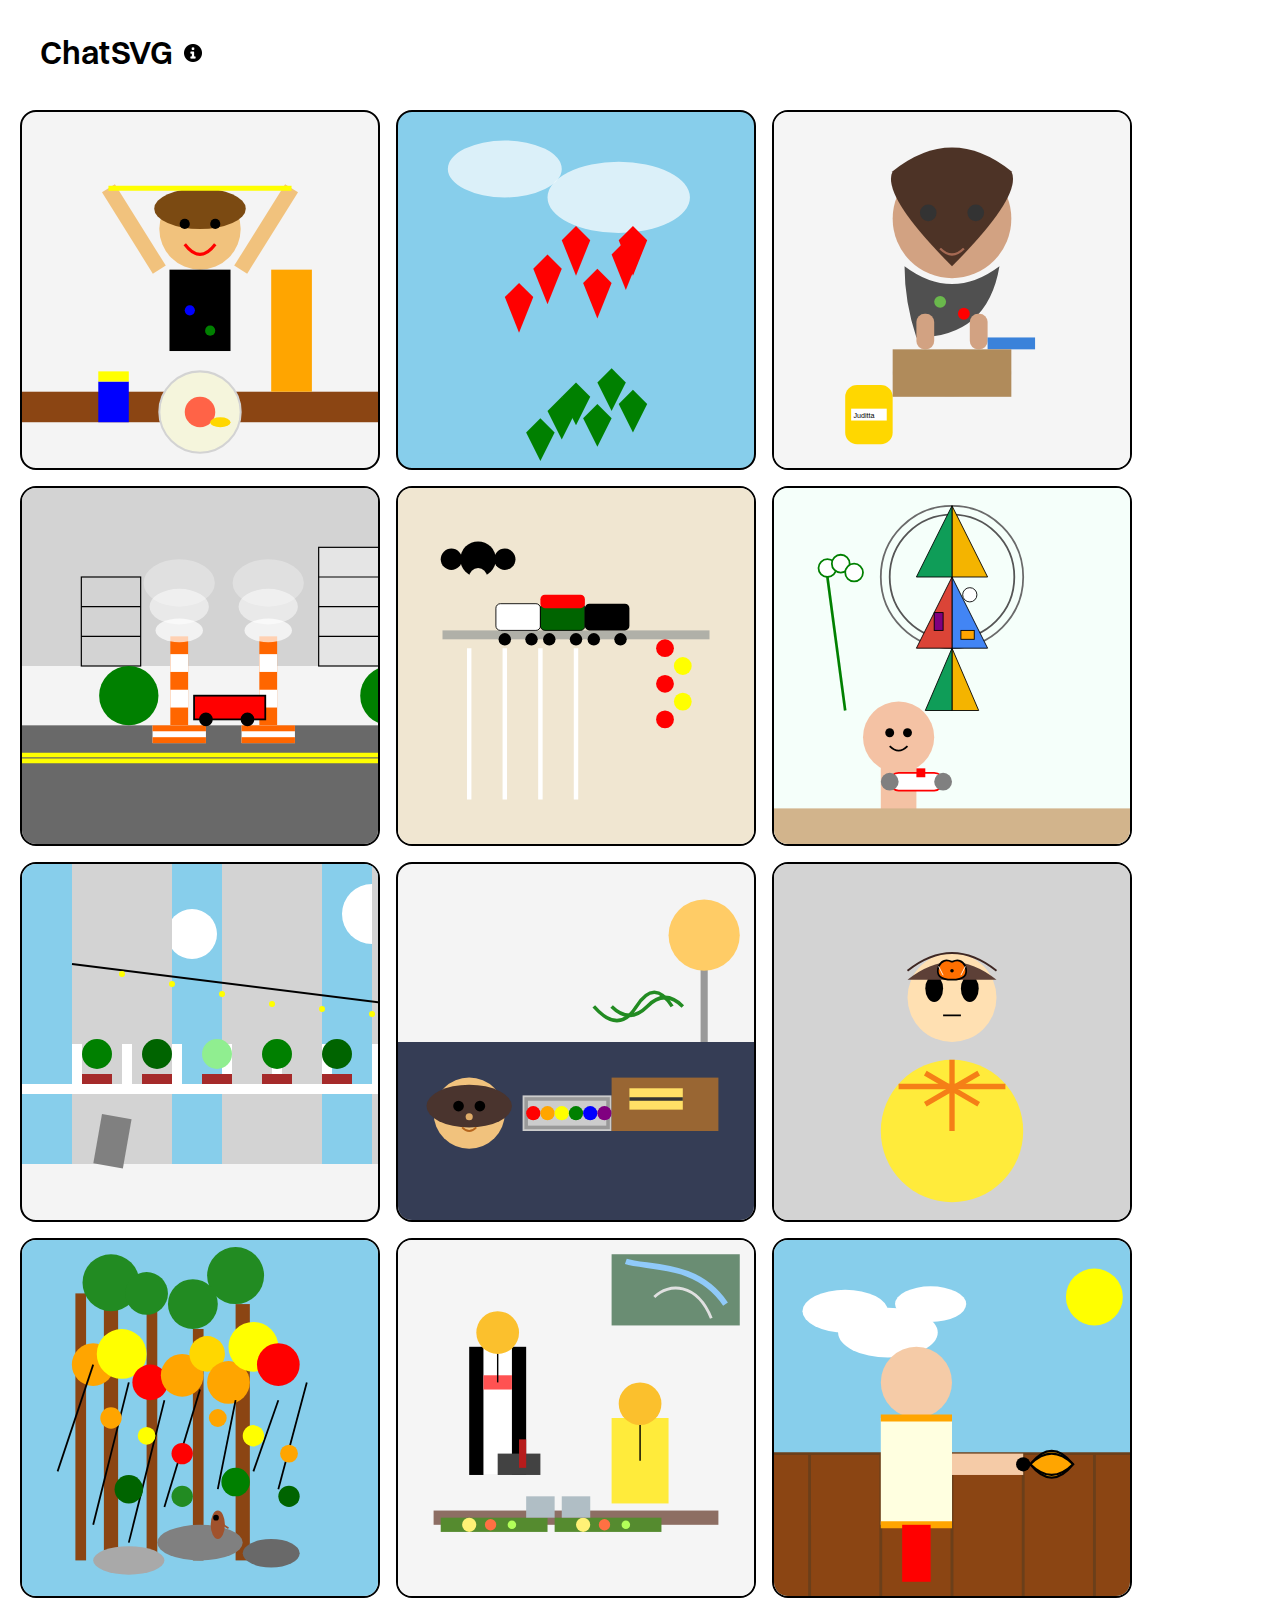
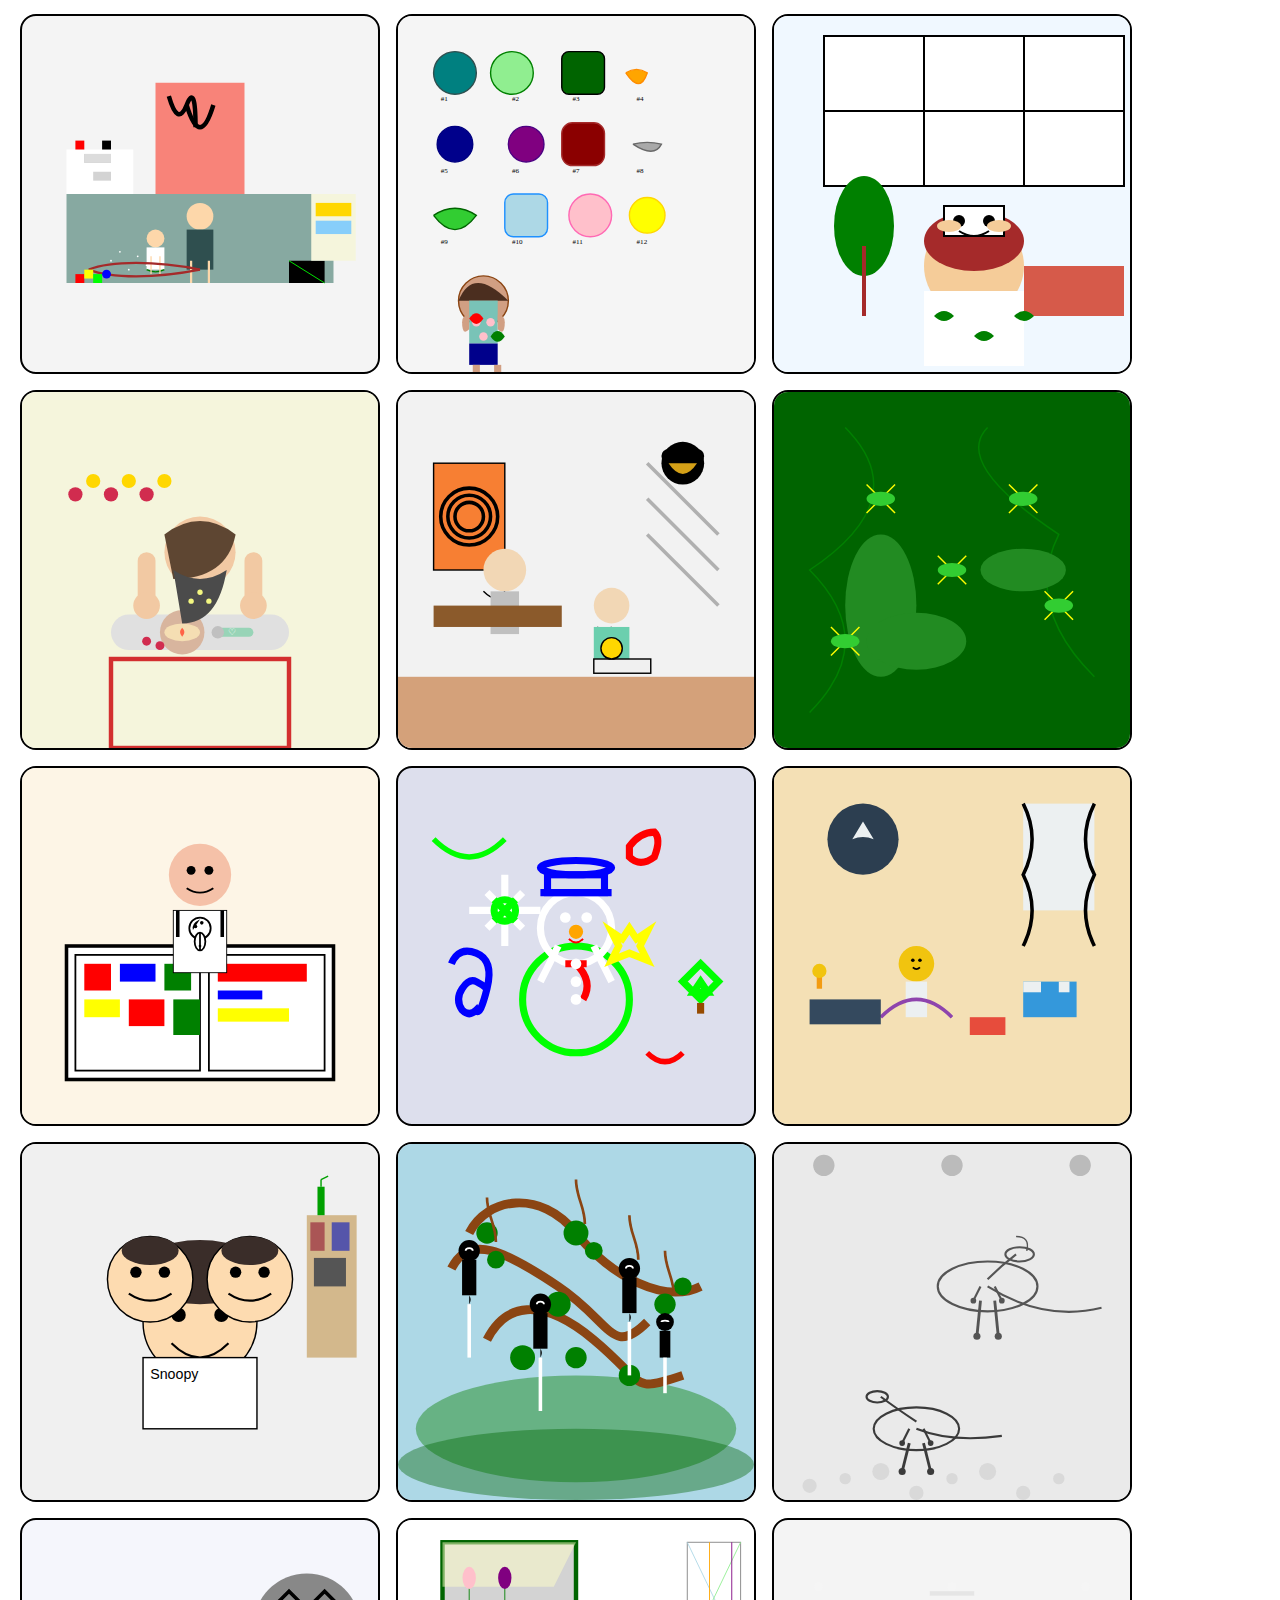
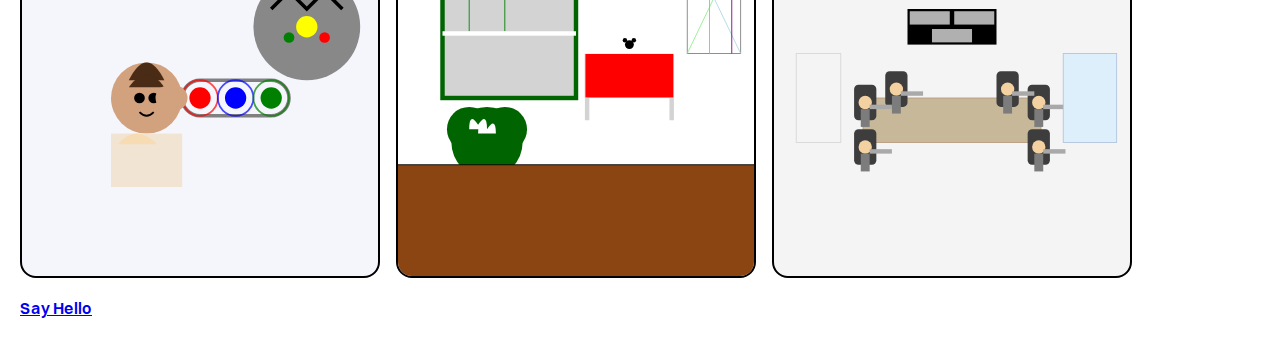
==== commit bb2b6c6c: "new assets" ====
--- a/index.html
+++ b/index.html
@@ -43,479 +43,11 @@
         </div>
     </header>
     <div class="grid-container">
-            <!-- Dino -->
-            <div class="grid-item">
-              <img src="img/monkey.jpg" class="hover-image">
-              <div class="overlay">
-                  <h4>10/03/2024</h4>
-                  <p class="description">A lush jungle scene with several colobus monkeys perched on branches. The colobus monkeys are distinguished by their black bodies with white fur on their backs and long white tails. They are climbing and resting on tree branches surrounded by thick green foliage, vines, and hanging moss. In the background, there is a hazy sky with a distant landscape of more forested areas. The overall atmosphere feels serene and natural, with monkeys positioned at various heights in the scene.</p>
-                  <div class="see-more-box">
-                      <span class="see-more" onclick="toggleDescription(this)">See more</span>
-                      <span class="see-less" onclick="toggleDescription(this)">See less</span>
-                  </div>
-              </div>
-              <div class="svg-container">
-                <svg viewBox="0 0 200 200" xmlns="http://www.w3.org/2000/svg">
-                  <!-- Background sky and distant forest -->
-                  <rect width="200" height="200" fill="lightblue" />
-                  <ellipse cx="100" cy="160" rx="90" ry="30" fill="forestgreen" opacity="0.5"/>
-                  <ellipse cx="100" cy="180" rx="100" ry="20" fill="darkgreen" opacity="0.4"/>
-                
-                  <!-- Tree branches -->
-                  <g id="tree">
-                    <path d="M40 50 C50 30, 80 25, 100 50 S150 90, 170 80" stroke="saddlebrown" stroke-width="5" fill="none"/>
-                    <path d="M30 70 C40 50, 60 60, 90 80 S120 120, 140 100" stroke="saddlebrown" stroke-width="5" fill="none"/>
-                    <path d="M50 110 C60 90, 80 85, 110 110 S130 140, 160 130" stroke="saddlebrown" stroke-width="5" fill="none"/>
-                  </g>
-                
-                  <!-- Leaves on branches -->
-                  <g id="leaves">
-                    <circle cx="50" cy="50" r="6" fill="green" />
-                    <circle cx="55" cy="65" r="5" fill="green" />
-                    <circle cx="100" cy="50" r="7" fill="green" />
-                    <circle cx="110" cy="60" r="5" fill="green" />
-                    <circle cx="150" cy="90" r="6" fill="green" />
-                    <circle cx="70" cy="120" r="7" fill="green" />
-                    <circle cx="130" cy="130" r="6" fill="green" />
-                    <circle cx="160" cy="80" r="5" fill="green" />
-                    <circle cx="90" cy="90" r="7" fill="green" />
-                    <circle cx="100" cy="120" r="6" fill="green" />
-                  </g>
-                
-                  <!-- Colobus Monkeys -->
-                  <g id="monkeys">
-                    <!-- Monkey 1 (left side) -->
-                    <circle cx="40" cy="60" r="6" fill="black"/> <!-- head -->
-                    <rect x="36" y="65" width="8" height="20" fill="black"/> <!-- body -->
-                    <path d="M40 80 C37 85, 43 85, 40 90" fill="black"/> <!-- legs -->
-                    <line x1="40" y1="90" x2="40" y2="120" stroke="white" stroke-width="2"/> <!-- tail -->
-                    <path d="M38 60 C38 58, 42 58, 42 60" stroke="white" stroke-width="1" fill="none"/> <!-- face stripe -->
-                
-                    <!-- Monkey 2 (center, climbing) -->
-                    <circle cx="80" cy="90" r="6" fill="black"/> <!-- head -->
-                    <rect x="76" y="95" width="8" height="20" fill="black"/> <!-- body -->
-                    <path d="M80 110 C77 115, 83 115, 80 120" fill="black"/> <!-- legs -->
-                    <line x1="80" y1="120" x2="80" y2="150" stroke="white" stroke-width="2"/> <!-- tail -->
-                    <path d="M78 90 C78 88, 82 88, 82 90" stroke="white" stroke-width="1" fill="none"/> <!-- face stripe -->
-                
-                    <!-- Monkey 3 (right side) -->
-                    <circle cx="130" cy="70" r="6" fill="black"/> <!-- head -->
-                    <rect x="126" y="75" width="8" height="20" fill="black"/> <!-- body -->
-                    <path d="M130 90 C127 95, 133 95, 130 100" fill="black"/> <!-- legs -->
-                    <line x1="130" y1="100" x2="130" y2="130" stroke="white" stroke-width="2"/> <!-- tail -->
-                    <path d="M128 70 C128 68, 132 68, 132 70" stroke="white" stroke-width="1" fill="none"/> <!-- face stripe -->
-                
-                    <!-- Monkey 4 (back, sitting) -->
-                    <circle cx="150" cy="100" r="5" fill="black"/> <!-- head -->
-                    <rect x="147" y="105" width="6" height="15" fill="black"/> <!-- body -->
-                    <path d="M150 115 C148 118, 152 118, 150 120" fill="black"/> <!-- legs -->
-                    <line x1="150" y1="120" x2="150" y2="140" stroke="white" stroke-width="2"/> <!-- tail -->
-                    <path d="M148 100 C148 99, 152 99, 152 100" stroke="white" stroke-width="1" fill="none"/> <!-- face stripe -->
-                  </g>
-                
-                  <!-- Hanging moss -->
-                  <g id="moss">
-                    <path d="M50 30 C50 40, 55 45, 55 55" stroke="saddlebrown" stroke-width="1.5"/>
-                    <path d="M100 20 C100 30, 105 35, 105 45" stroke="saddlebrown" stroke-width="1.5"/>
-                    <path d="M130 40 C130 50, 135 55, 135 65" stroke="saddlebrown" stroke-width="1.5"/>
-                    <path d="M150 60 C150 70, 155 75, 155 85" stroke="saddlebrown" stroke-width="1.5"/>
-                  </g>
-                </svg>
-                
-              </div>
-        
-              </div>
-      <!-- Dino -->
-        <div class="grid-item">
-        <img src="img/dino.jpg" class="hover-image">
-        <div class="overlay">
-            <h4>10/02/2024</h4>
-            <p class="description">Two large dinosaur skeletons on display in a museum exhibit, featuring an ornithopod species with elongated necks and tails. The foremost skeleton is in a crouched posture with its head lowered, while the second one stands upright behind it with its head elevated, showing a crest-like structure. The scene is set against a clean museum backdrop with soft lighting from ceiling lamps, glass display cases, and a sandy-textured floor beneath the skeletons.</p>
-            <div class="see-more-box">
-                <span class="see-more" onclick="toggleDescription(this)">See more</span>
-                <span class="see-less" onclick="toggleDescription(this)">See less</span>
-            </div>
-        </div>
-        <div class="svg-container">
-          <svg xmlns="http://www.w3.org/2000/svg" viewBox="0 0 500 500">
-            <!-- Background -->
-            <rect width="100%" height="100%" fill="#eaeaea"/>
-          
-            <!-- Foreground Dinosaur (Crouched) -->
-            <g transform="translate(100, 350)">
-              <!-- Body -->
-              <ellipse cx="100" cy="50" rx="60" ry="30" fill="none" stroke="#3b3b3b" stroke-width="3"/>
-              <!-- Tail -->
-              <path d="M100,50 Q150,70 220,60" stroke="#3b3b3b" stroke-width="3" fill="none"/>
-              <!-- Neck -->
-              <path d="M100,40 Q70,20 50,5" stroke="#3b3b3b" stroke-width="3" fill="none"/>
-              <!-- Head -->
-              <ellipse cx="45" cy="5" rx="15" ry="8" fill="none" stroke="#3b3b3b" stroke-width="3"/>
-              <!-- Legs -->
-              <line x1="90" y1="70" x2="80" y2="110" stroke="#3b3b3b" stroke-width="4"/>
-              <line x1="110" y1="70" x2="120" y2="110" stroke="#3b3b3b" stroke-width="4"/>
-              <!-- Feet -->
-              <circle cx="80" cy="110" r="5" fill="#3b3b3b"/>
-              <circle cx="120" cy="110" r="5" fill="#3b3b3b"/>
-              <!-- Front Legs (Arms) -->
-              <line x1="90" y1="50" x2="80" y2="70" stroke="#3b3b3b" stroke-width="3"/>
-              <line x1="110" y1="50" x2="120" y2="70" stroke="#3b3b3b" stroke-width="3"/>
-              <!-- Hands -->
-              <circle cx="80" cy="70" r="4" fill="#3b3b3b"/>
-              <circle cx="120" cy="70" r="4" fill="#3b3b3b"/>
-            </g>
-          
-            <!-- Background Dinosaur (Upright) -->
-            <g transform="translate(200, 150)">
-              <!-- Body -->
-              <ellipse cx="100" cy="50" rx="70" ry="35" fill="none" stroke="#555555" stroke-width="3"/>
-              <!-- Tail -->
-              <path d="M100,50 Q180,100 260,80" stroke="#555555" stroke-width="3" fill="none"/>
-              <!-- Neck -->
-              <path d="M100,40 Q120,20 140,5" stroke="#555555" stroke-width="3" fill="none"/>
-              <!-- Head -->
-              <ellipse cx="145" cy="5" rx="20" ry="10" fill="none" stroke="#555555" stroke-width="3"/>
-              <!-- Crest -->
-              <path d="M155,0 Q160,-20 140,-20" stroke="#555555" stroke-width="2" fill="none"/>
-              <!-- Legs -->
-              <line x1="90" y1="70" x2="85" y2="120" stroke="#555555" stroke-width="4"/>
-              <line x1="110" y1="70" x2="115" y2="120" stroke="#555555" stroke-width="4"/>
-              <!-- Feet -->
-              <circle cx="85" cy="120" r="5" fill="#555555"/>
-              <circle cx="115" cy="120" r="5" fill="#555555"/>
-              <!-- Front Legs (Arms) -->
-              <line x1="90" y1="50" x2="80" y2="70" stroke="#555555" stroke-width="3"/>
-              <line x1="110" y1="50" x2="120" y2="70" stroke="#555555" stroke-width="3"/>
-              <!-- Hands -->
-              <circle cx="80" cy="70" r="4" fill="#555555"/>
-              <circle cx="120" cy="70" r="4" fill="#555555"/>
-            </g>
-          
-            <!-- Ground Texture -->
-            <g fill="#d9d9d9">
-              <circle cx="50" cy="480" r="10"/>
-              <circle cx="100" cy="470" r="8"/>
-              <circle cx="150" cy="460" r="12"/>
-              <circle cx="200" cy="490" r="10"/>
-              <circle cx="250" cy="470" r="8"/>
-              <circle cx="300" cy="460" r="12"/>
-              <circle cx="350" cy="490" r="10"/>
-              <circle cx="400" cy="470" r="8"/>
-            </g>
-          
-            <!-- Museum Lights -->
-            <g fill="#bbbbbb">
-              <circle cx="70" cy="30" r="15"/>
-              <circle cx="430" cy="30" r="15"/>
-              <circle cx="250" cy="30" r="15"/>
-            </g>
-          </svg>
-          
-        </div>
-  
-        </div>
-      <!-- Signs -->
-        <div class="grid-item">
-        <img src="img/signs.jpg" class="hover-image">
-        <div class="overlay">
-            <h4>10/01/2024</h4>
-            <p class="description">A modern office corner with a minimalist design, featuring a wall adorned with a collection of vintage and contemporary street signs. The signs are arranged on two shelves, displaying a mix of international traffic symbols, no-parking signs, directional arrows, and warning signs, in various shapes such as circles, rectangles, and triangles. The lower portion of the wall includes prominent signs like a COVID-19 social distancing warning and a large red and white detour marker. A round white table with red and navy chairs sits nearby, holding a vase with flowers.</p>
-            <div class="see-more-box">
-                <span class="see-more" onclick="toggleDescription(this)">See more</span>
-                <span class="see-less" onclick="toggleDescription(this)">See less</span>
-            </div>
-        </div>
-        <div class="svg-container">
-          <svg xmlns="http://www.w3.org/2000/svg" viewBox="0 0 600 600" preserveAspectRatio="xMidYMid meet">
-            <!-- Background wall -->
-            <rect x="0" y="0" width="600" height="600" fill="white" />
-        
-            <!-- Shelves with traffic signs -->
-            <!-- Top shelf -->
-            <rect x="100" y="50" width="400" height="10" fill="lightgray" />
-            <!-- Traffic signs on top shelf (abstract) -->
-            <rect x="110" y="20" width="30" height="50" fill="red" />
-            <rect x="150" y="20" width="20" height="40" fill="yellow" />
-            <circle cx="210" cy="40" r="20" fill="blue" />
-            <rect x="240" y="25" width="40" height="30" fill="green" />
-            <polygon points="310,20 340,50 310,50" fill="orange" />
-            <rect x="350" y="30" width="40" height="40" fill="red" />
-            <circle cx="410" cy="40" r="15" fill="blue" />
-        
-            <!-- Bottom shelf -->
-            <rect x="100" y="150" width="400" height="10" fill="lightgray" />
-            <!-- Traffic signs on bottom shelf (abstract) -->
-            <rect x="110" y="110" width="60" height="60" fill="white" stroke="red" stroke-width="4" />
-            <rect x="180" y="110" width="50" height="80" fill="red" />
-            <circle cx="270" cy="140" r="20" fill="red" />
-            <rect x="300" y="120" width="50" height="70" fill="blue" />
-            <polygon points="370,130 410,160 370,160" fill="yellow" />
-            <rect x="420" y="120" width="50" height="70" fill="gray" />
-        
-            <!-- Table -->
-            <circle cx="350" cy="400" r="60" fill="white" stroke="black" stroke-width="2" />
-        
-            <!-- Chairs -->
-            <ellipse cx="300" cy="430" rx="30" ry="50" fill="blue" />
-            <ellipse cx="400" cy="430" rx="30" ry="50" fill="red" />
-        
-            <!-- Telescope -->
-            <rect x="460" y="360" width="10" height="80" fill="black" />
-            <line x1="465" y1="360" x2="490" y2="340" stroke="black" stroke-width="6" />
-        
-            <!-- Vase with flowers -->
-            <rect x="340" y="370" width="20" height="50" fill="darkblue" />
-            <circle cx="330" cy="370" r="5" fill="pink" />
-            <circle cx="350" cy="360" r="5" fill="lightgreen" />
-            <circle cx="360" cy="380" r="5" fill="purple" />
-          </svg>
-        </div>
-        
-        </div>
-      <!-- Kai Funny train -->
-        <div class="grid-item" style="background-color: rgb(245, 246, 252);">
-              <img src="img/kaiFunnyTrain2.jpg" class="hover-image">
-              <div class="overlay">
-                  <h4>9/30/2024</h4>
-                  <p class="description">A child holding a translucent, futuristic toy spaceship with colorful lights inside, sitting on a dark couch. The child is focused, with soft brown hair, wearing a light-colored shirt. In the background, there is a circular wall art featuring abstract human figures in a geometric structure. The scene captures a sense of curiosity and imagination.</p>
-                  <div class="see-more-box">
-                      <span class="see-more" onclick="toggleDescription(this)">See more</span>
-                      <span class="see-less" onclick="toggleDescription(this)">See less</span>
-                  </div>
-              </div>
-              <svg viewBox="0 0 100 100" xmlns="http://www.w3.org/2000/svg">
-                <!-- Child's head -->
-                <circle cx="35" cy="50" r="10" fill="#d2a17e" />
-              
-                <!-- Hair -->
-                <path d="M30,45 Q35,35 40,45" fill="#4a2b15" />
-                <path d="M30,47 Q35,40 40,47" fill="#4a2b15" />
-              
-                <!-- Face details -->
-                <!-- Eyes -->
-                <circle cx="33" cy="50" r="1.5" fill="#000" />
-                <circle cx="37" cy="50" r="1.5" fill="#000" />
-                <!-- Mouth -->
-                <path d="M33,54 Q35,56 37,54" stroke="#000" stroke-width="0.5" fill="none" />
-              
-                <!-- Shirt -->
-                <rect x="25" y="60" width="20" height="15" fill="#f1e4d3" />
-                <path d="M27,63 Q32,57 38,63" fill="#f7dcb3" />
-              
-                <!-- Toy spaceship -->
-                <rect x="45" y="45" width="30" height="10" rx="5" ry="5" fill="transparent" stroke="gray" stroke-width="1" />
-                <circle cx="50" cy="50" r="3" fill="red" />
-                <circle cx="60" cy="50" r="3" fill="blue" />
-                <circle cx="70" cy="50" r="3" fill="green" />
-                
-                <!-- Glow effect on toy -->
-                <circle cx="50" cy="50" r="5" fill="none" stroke="red" stroke-width="0.5" opacity="0.7" />
-                <circle cx="60" cy="50" r="5" fill="none" stroke="blue" stroke-width="0.5" opacity="0.7" />
-                <circle cx="70" cy="50" r="5" fill="none" stroke="green" stroke-width="0.5" opacity="0.7" />
-              
-                <!-- Child's hand holding the spaceship -->
-                <circle cx="43" cy="50" r="3.5" fill="#d2a17e" />
-                <circle cx="41" cy="50" r="3.5" fill="#d2a17e" />
-              
-                <!-- Background circle art -->
-                <circle cx="80" cy="30" r="15" fill="#888" />
-                <path d="M70,25 L75,20 L80,25 L85,20 L90,25" stroke="black" fill="none" />
-                <circle cx="80" cy="30" r="3" fill="yellow" />
-                <circle cx="85" cy="33" r="1.5" fill="red" />
-                <circle cx="75" cy="33" r="1.5" fill="green" />
-              </svg>
-              
-        </div>
-      <!-- Kai lego -->
-        <div class="grid-item">
-        <img src="img/kaiLego.jpg" class="hover-image">
-        <div class="overlay">
-            <h4>9/29/2024</h4>
-            <p class="description">A young child with short brown hair is standing beside a white play table filled with colorful toy building blocks. The child is wearing a white shirt with a Snoopy design and is focused on the blocks, which are in primary colors (red, blue, yellow, green). The table has two compartments, one filled with blocks and the other with some additional pieces, possibly ramps or slides, in a red tray. The wooden floor and modern chairs in the background complete the cozy, indoor setting.</p>
-            <div class="see-more-box">
-                <span class="see-more" onclick="toggleDescription(this)">See more</span>
-                <span class="see-less" onclick="toggleDescription(this)">See less</span>
-            </div>
-        </div>
-        <svg viewBox="0 0 400 400" xmlns="http://www.w3.org/2000/svg">
-          <!-- Background (wooden floor) -->
-          <rect x="0" y="0" width="100%" height="100%" fill="oldlace"/>
-        
-          <!-- Table structure -->
-          <rect x="50" y="200" width="300" height="150" fill="white" stroke="black" stroke-width="4"/>
-          
-          <!-- Left compartment filled with colorful blocks -->
-          <rect x="60" y="210" width="140" height="130" fill="none" stroke="black" stroke-width="2"/>
-          <!-- Blocks inside left compartment -->
-          <rect x="70" y="220" width="30" height="30" fill="red"/>
-          <rect x="110" y="220" width="40" height="20" fill="blue"/>
-          <rect x="160" y="220" width="30" height="30" fill="green"/>
-          <rect x="70" y="260" width="40" height="20" fill="yellow"/>
-          <rect x="120" y="260" width="40" height="30" fill="red"/>
-          <rect x="170" y="260" width="30" height="40" fill="green"/>
-        
-          <!-- Right compartment with ramps/slides -->
-          <rect x="210" y="210" width="130" height="130" fill="none" stroke="black" stroke-width="2"/>
-          <rect x="220" y="220" width="100" height="20" fill="red"/>
-          <rect x="220" y="250" width="50" height="10" fill="blue"/>
-          <rect x="220" y="270" width="80" height="15" fill="yellow"/>
-        
-          <!-- Enlarged child figure -->
-          <circle cx="200" cy="120" r="35" fill="#F5C1A8" /> <!-- Head -->
-          <rect x="170" y="160" width="60" height="70" fill="white" stroke="black"/> <!-- Shirt -->
-          
-          <!-- Facial features -->
-          <circle cx="190" cy="115" r="5" fill="black"/> <!-- Left eye -->
-          <circle cx="210" cy="115" r="5" fill="black"/> <!-- Right eye -->
-          <path d="M185 135 Q200 145 215 135" stroke="black" stroke-width="2" fill="none"/> <!-- Smile -->
-        
-          <!-- Arms -->
-          <line x1="175" y1="160" x2="175" y2="190" stroke="black" stroke-width="4"/> <!-- Left arm -->
-          <line x1="225" y1="160" x2="225" y2="190" stroke="black" stroke-width="4"/> <!-- Right arm -->
-        
-          <!-- Detailed Snoopy design on shirt -->
-          <!-- Snoopy head -->
-          <circle cx="200" cy="180" r="12" fill="white" stroke="black" stroke-width="2"/> 
-          <circle cx="195" cy="178" r="2" fill="black"/> <!-- Snoopy's nose -->
-          <circle cx="202" cy="174" r="2" fill="black"/> <!-- Snoopy's eye -->
-          <!-- Snoopy's ear -->
-          <path d="M200 170 Q190 175 192 182" fill="black"/>
-          <!-- Snoopy's body -->
-          <ellipse cx="200" cy="195" rx="6" ry="10" fill="white" stroke="black" stroke-width="2"/>
-          <line x1="200" y1="185" x2="200" y2="205" stroke="black" stroke-width="2"/> <!-- Snoopy's leg -->
-          <circle cx="200" cy="200" r="1.5" fill="black"/> <!-- Snoopy's foot -->
-          
-        </svg>
-        
-        </div>
-      <!-- neon Holiday -->
-        <div class="grid-item" style="background-color: rgb(221, 223, 237);">
-        <img src="img/neonHoliday.jpg" class="hover-image">
-        <div class="overlay">
-            <h4>9/28/2024</h4>
-            <p class="description">A vibrant display of holiday neon lights featuring a snowman with a top hat, scarf, and a large snowflake. The snowman is outlined in red, white, and green neon lights, while the top hat has blue accents. The snowflake is in glittery white with glowing neon edges. Behind the snowman are additional festive neon shapes like mittens and stars. The neon colors are bold and bright, creating a glowing, festive holiday atmosphere.</p>
-            <div class="see-more-box">
-                <span class="see-more" onclick="toggleDescription(this)">See more</span>
-                <span class="see-less" onclick="toggleDescription(this)">See less</span>
-            </div>
-        </div>
-        <svg viewBox="0 0 100 100" xmlns="http://www.w3.org/2000/svg">
-          <!-- Snowman Body -->
-          <circle cx="50" cy="65" r="15" fill="none" stroke="#00FF00" stroke-width="2" />
-          <circle cx="50" cy="45" r="10" fill="none" stroke="#FFFFFF" stroke-width="2" />
-          
-          <!-- Snowman Hat -->
-          <rect x="42" y="30" width="16" height="5" fill="none" stroke="#0000FF" stroke-width="2" />
-          <line x1="40" y1="35" x2="60" y2="35" stroke="#0000FF" stroke-width="2" />
-          <ellipse cx="50" cy="28" rx="10" ry="2" fill="none" stroke="#0000FF" stroke-width="2" />
-          
-          <!-- Snowman Face and Details -->
-          <circle cx="47" cy="42" r="1.5" fill="#FFFFFF" />
-          <circle cx="53" cy="42" r="1.5" fill="#FFFFFF" />
-          <circle cx="50" cy="46" r="2" fill="#FFA500" />  <!-- Orange nose -->
-          <path d="M 48 48 Q 50 50 52 48" stroke="#FF0000" stroke-width="0.5" fill="none" /> <!-- Smile -->
-          <line x1="47" y1="55" x2="53" y2="55" stroke="#FF0000" stroke-width="2" /> <!-- Scarf horizontal -->
-          <path d="M 50 55 Q 55 60 52 65" stroke="#FF0000" stroke-width="2" fill="none" /> <!-- Scarf end -->
-        
-          <!-- Snowman's Arms -->
-          <line x1="45" y1="50" x2="40" y2="60" stroke="#FFFFFF" stroke-width="2" />
-          <line x1="55" y1="50" x2="60" y2="60" stroke="#FFFFFF" stroke-width="2" />
-          
-          <!-- Snowflake -->
-          <g stroke="#FFFFFF" stroke-width="2">
-            <line x1="25" y1="35" x2="35" y2="45" />
-            <line x1="25" y1="45" x2="35" y2="35" />
-            <line x1="30" y1="30" x2="30" y2="50" />
-            <line x1="20" y1="40" x2="40" y2="40" />
-            <circle cx="30" cy="40" r="3" fill="none" stroke="#00FF00" />
-            <line x1="27" y1="37" x2="33" y2="43" stroke="#00FF00" />
-            <line x1="33" y1="37" x2="27" y2="43" stroke="#00FF00" />
-          </g>
-          
-          <!-- Background festive shapes -->
-          <!-- Red mitten -->
-          <path d="M 65 25 Q 68 28 72 25 Q 74 20 72 18 Q 68 18 65 22 Z" fill="none" stroke="#FF0000" stroke-width="2" />
-          <!-- Yellow star -->
-          <polygon points="65,45 67,48 70,46 68,50 70,54 65,52 60,54 62,50 60,46 63,48" fill="none" stroke="#FFFF00" stroke-width="2" />
-          
-          <!-- Blue candy cane -->
-          <path d="M 15 55 Q 17 50 22 52 T 25 62 T 22 68 Q 20 70 18 68 Q 16 65 18 62 T 22 60 T 25 62" fill="none" stroke="#0000FF" stroke-width="2" />
-          
-          <!-- Green Christmas Tree -->
-          <polygon points="80,60 85,55 90,60 85,65" fill="none" stroke="#00FF00" stroke-width="2" />
-          <polygon points="83,63 85,60 87,63" fill="none" stroke="#00FF00" stroke-width="2" />
-          <rect x="84" y="66" width="2" height="3" fill="#964B00" /> <!-- Tree trunk -->
-        
-          <!-- Snowman's Buttons -->
-          <circle cx="50" cy="55" r="1.5" fill="#FFFFFF" />
-          <circle cx="50" cy="60" r="1.5" fill="#FFFFFF" />
-          <circle cx="50" cy="65" r="1.5" fill="#FFFFFF" />
-          
-          <!-- Decorative Neon Effect Lines -->
-          <path d="M 10 20 Q 20 30 30 20" stroke="#00FF00" stroke-width="1.5" fill="none" />
-          <path d="M 70 80 Q 75 85 80 80" stroke="#FF0000" stroke-width="1.5" fill="none" />
-        </svg>
-        
-
-        </div>
-      <!-- kai running -->
-        <div class="grid-item">
-        <img src="img/kaiRunning.jpg" class="hover-image">
-        <div class="overlay">
-            <h4>9/27/2024</h4>
-            <p class="description">A cozy indoor scene with a child in pajamas standing on wooden floors, surrounded by toys. A train track curves across the floor, with a toy box and puzzle board nearby. Behind the child, there's a play kitchen set with miniature dishes and utensils. The room has modern decor, featuring a large, round abstract art piece on the left wall and a graphic, wavy black-and-white print on the right. A soft, dark sofa and a floor lamp are in the background under soft lighting.</p>
-            <div class="see-more-box">
-                <span class="see-more" onclick="toggleDescription(this)">See more</span>
-                <span class="see-less" onclick="toggleDescription(this)">See less</span>
-            </div>
-        </div>
-        <svg viewBox="0 0 100 100" xmlns="http://www.w3.org/2000/svg">
-          <!-- Background with wooden floor pattern -->
-          <rect width="100" height="100" fill="#F4E0B5"/>
-          
-          <!-- Round abstract art piece on the left -->
-          <circle cx="25" cy="20" r="10" fill="#2C3E50"/>
-          <path d="M22 20 A8 8 0 0 1 28 20 L25 15 Z" fill="#ECF0F1"/>
-          
-          <!-- Wavy black and white art on the right -->
-          <rect x="70" y="10" width="20" height="30" fill="#ECF0F1"/>
-          <path d="M70 10 Q75 20 70 30 Q75 40 70 50" stroke="#000" stroke-width="1" fill="none"/>
-          <path d="M90 10 Q85 20 90 30 Q85 40 90 50" stroke="#000" stroke-width="1" fill="none"/>
-          
-          <!-- Child figure with face -->
-          <circle cx="40" cy="55" r="5" fill="#F1C40F"/>
-          <!-- Eyes -->
-          <circle cx="39" cy="54" r="0.5" fill="#000"/>
-          <circle cx="41" cy="54" r="0.5" fill="#000"/>
-          <!-- Mouth -->
-          <path d="M39 56 Q40 57 41 56" stroke="#000" stroke-width="0.5" fill="none"/>
-          
-          <!-- Body and clothing -->
-          <rect x="37" y="60" width="6" height="10" fill="#ECF0F1"/>
-          
-          <!-- Train track on the floor -->
-          <path d="M30 70 Q40 60 50 70" stroke="#8E44AD" stroke-width="1" fill="none"/>
-          
-          <!-- Toy box -->
-          <rect x="55" y="70" width="10" height="5" fill="#E74C3C"/>
-          
-          <!-- Play kitchen set -->
-          <rect x="70" y="60" width="15" height="10" fill="#3498DB"/>
-          <rect x="70" y="60" width="5" height="3" fill="#ECF0F1"/>
-          <rect x="80" y="60" width="3" height="3" fill="#ECF0F1"/>
-        
-          <!-- Sofa and lamp in the background -->
-          <rect x="10" y="65" width="20" height="7" fill="#34495E"/>
-          <rect x="12" y="57" width="1.5" height="5" fill="#F39C12"/>
-          <circle cx="12.75" cy="57" r="2" fill="#F1C40F"/>
-        </svg>
-        
-        </div>
       <!-- kaiPasta -->
         <div class="grid-item">
           <img src="img/kaiPasta.png" class="hover-image">
           <div class="overlay">
-              <h4>9/26/2024</h4>
+              <h4>10/04/2024</h4>
               <p class="description">A joyful toddler with brown hair is seated at a rustic wooden table in a lively restaurant. The child is playfully stretching food with both hands, creating a fun, dynamic moment. The toddler wears a black bib with small colorful spots, and the partially eaten plate in front contains some food remnants, such as pasta with sauce and a few vegetables. The background includes a green wall and an industrial, outdoor setting with scaffolding visible outside. A cup with a yellow cap sits to the left of the child.</p>
               <div class="see-more-box">
                   <span class="see-more" onclick="toggleDescription(this)">See more</span>
@@ -571,7 +103,7 @@
         <div class="grid-item" style="background-color: skyblue;">
           <img src="img/roofMaple.jpg" class="hover-image">
           <div class="overlay">
-              <h4>9/25/2024</h4>
+              <h4>10/03/2024</h4>
               <p class="description">A close-up view of a Japanese maple tree against a bright blue sky with scattered clouds. The tree has a mix of deep red and green leaves. The vibrant red leaves dominate the upper section of the image, sharply contrasting against the sky, while the green leaves are seen in the lower portion. The leaves have a jagged, star-like shape, with the red ones appearing freshly sprouted and more prominent in the sunlight. The blue sky and soft white clouds provide a calming, natural backdrop, enhancing the vividness of the foliage.</p>
               <div class="see-more-box">
                   <span class="see-more" onclick="toggleDescription(this)">See more</span>
@@ -612,7 +144,7 @@
         <div class="grid-item">
           <img src="img/kaiEatingCup.jpg" class="hover-image">
           <div class="overlay">
-              <h4>9/24/2024</h4>
+              <h4>10/02/2024</h4>
               <p class="description">A young child with medium-length brown hair is seated at a wooden high chair, focused on eating. The child wears a dark-colored bib with light green and red details, and holds a blue-handled spoon in one hand while using the other hand to grab food from a bowl. The bowl contains a mix of rice, vegetables, and sesame seeds. Next to the bowl is a small cup with a yellow lid and the name "Juditta" written on a label. The setting is a modern kitchen with neutral tones, visible countertop appliances, and a fridge in the background with colorful drawings attached to it.</p>
               <div class="see-more-box">
                   <span class="see-more" onclick="toggleDescription(this)">See more</span>
@@ -668,7 +200,7 @@
         <div class="grid-item">
           <img src="img/canalConstruction.jpg" class="hover-image">
           <div class="overlay">
-              <h4>9/23/2024</h4>
+              <h4>10/01/2024</h4>
               <p class="description">A city street scene with a construction zone featuring two orange and white striped steam pipes venting white steam. The pipes are supported by caution barricades with reflective orange-and-white warning signs. The street has yellow double lines, and a firetruck from the FDNY (Ladder 8) is parked in the background. The surrounding area includes a modern cityscape with mid-rise buildings, including a white and beige apartment complex with large rectangular windows and a taller building with glass and steel architecture.</p>
               <div class="see-more-box">
                   <span class="see-more" onclick="toggleDescription(this)">See more</span>
@@ -749,7 +281,7 @@
         <div class="grid-item">
           <img src="img/trainRailing.jpg" class="hover-image">
           <div class="overlay">
-              <h4>9/22/2024</h4>
+              <h4>9/30/2024</h4>
               <p class="description">A wooden toy train with three cars is placed on a light gray metal railing inside a modern home. The first car is a white van-like engine, followed by a green car with a red roof and a black rear engine. The background features a staircase with white railings and steps. The walls are light beige, and bright red and yellow decorative garlands hang from the stairs. A decorative black and beige wall art resembling Mickey Mouse is visible on the left side, mounted on the wall.</p>
               <div class="see-more-box">
                   <span class="see-more" onclick="toggleDescription(this)">See more</span>
@@ -805,7 +337,7 @@
         <div class="grid-item">
           <img src="img/kaiPlane.jpg" class="hover-image">
           <div class="overlay">
-              <h4>9/21/2024</h4>
+              <h4>9/29/2024</h4>
               <p class="description">A toddler with short brown hair plays at a wooden table, holding a red-and-white toy airplane. The child wears a white Snoopy-themed shirt and has a small colorful tattoo on their arm. In the background, a circular, intricate art piece filled with geometric shapes and scenes hangs on the wall. A vase of white flowers with green stems leans to the left of the image on the table, adding natural detail.</p>
               <div class="see-more-box">
                   <span class="see-more" onclick="toggleDescription(this)">See more</span>
@@ -862,7 +394,7 @@
         <div class="grid-item">
           <img src="img/firstDeskView.jpg" class="hover-image">
           <div class="overlay">
-              <h4>9/20/2024</h4>
+              <h4>9/28/2024</h4>
               <p class="description">The image shows a row of potted plants placed on a window sill behind a white railing. The windows are large and clear, with sunlight streaming through them, casting shadows. Beyond the windows, a bright blue sky with scattered clouds is visible, along with some string lights hanging outside. There is also a glimpse of outdoor greenery, including trees and a large outdoor umbrella. The overall scene feels peaceful and filled with natural light, with the plants neatly arranged and flourishing.</p>
               <div class="see-more-box">
                   <span class="see-more" onclick="toggleDescription(this)">See more</span>
@@ -936,7 +468,7 @@
         <div class="grid-item">
           <img src="img/kaiFunnyTrain.jpg" class="hover-image">
           <div class="overlay">
-              <h4>9/19/2024</h4>
+              <h4>9/27/2024</h4>
               <p class="description">A cozy living room scene featuring a young child leaning on a dark blue couch, intently looking at a colorful mechanical toy with gears inside a transparent case. The background includes a modern setting with a brown couch, a yellow striped pillow, a laptop, colorful wooden puzzle pieces, and large green plants under warm lighting from a floor lamp.</p>
               <div class="see-more-box">
                   <span class="see-more" onclick="toggleDescription(this)">See more</span>
@@ -994,7 +526,7 @@
         <div class="grid-item">
           <img src="img/kaiButterflyFace.png" class="hover-image">
           <div class="overlay">
-              <h4>9/18/2024</h4>
+              <h4>9/26/2024</h4>
               <p class="description">A young child with brown hair, wearing a yellow shirt with a sunburst design, stands outdoors on a sunny day. A monarch butterfly, with vibrant orange and black wings, rests gently on the child's hair. The background features blurred, neutral-toned elements, indicating a peaceful outdoor setting.</p>
               <div class="see-more-box">
                   <span class="see-more" onclick="toggleDescription(this)">See more</span>
@@ -1034,7 +566,7 @@
         <div class="grid-item">
           <img src="img/autumnDiorama.jpg" class="hover-image">
           <div class="overlay">
-              <h4>9/17/2024</h4>
+              <h4>9/25/2024</h4>
               <p class="description">A dense autumn forest scene with tall pine trees in the background and scattered deciduous trees in the foreground. The leaves are turning shades of yellow, orange, and red, with sparse green foliage remaining. Thin branches stretch across the view, some nearly bare. The forest floor is covered with rocks, moss, and a few small shrubs. A bright blue sky peeks through the top, contrasting the warm fall colors. A small brown animal can be seen near a large boulder in the lower part of the scene.</p>
               <div class="see-more-box">
                   <span class="see-more" onclick="toggleDescription(this)">See more</span>
@@ -1123,7 +655,7 @@
         <div class="grid-item">
           <img src="img/sruthiSanam.jpg" class="hover-image">
           <div class="overlay">
-              <h4>9/16/2024</h4>
+              <h4>9/24/2024</h4>
               <p class="description">Two women are seated at a dinner table engaged in conversation. One woman, standing on the left, is serving food from a black pot while wearing a black and white kurta with red accents. The other woman, seated to the right, wears a light yellow traditional Indian kurta and is smiling while eating with her hand. The table is set with traditional South Indian dishes on banana leaves, including rice, vegetables, papad, and pickles. Several metal pots and glass cups are placed on the table. A large painting of an abstract landscape with blue and green hues hangs on the wall behind them.</p>
               <div class="see-more-box">
                   <span class="see-more" onclick="toggleDescription(this)">See more</span>
@@ -1179,7 +711,7 @@
         <div class="grid-item">
           <img src="img/kaiButterflyHand.jpg" class="hover-image">
           <div class="overlay">
-              <h4>9/15/2024</h4>
+              <h4>9/23/2024</h4>
               <p class="description">A young child standing outdoors in a sunlit wooden patio, wearing a light yellow t-shirt with large sunburst patterns and red-striped shorts. The child has straight brown hair, looking down at their arm where a vibrant monarch butterfly with orange and black wings is perched. The background includes wooden fences, a green leafy plant hanging from a wall, and a bright blue sky with scattered clouds.</p>
               <div class="see-more-box">
                   <span class="see-more" onclick="toggleDescription(this)">See more</span>
@@ -1228,7 +760,7 @@
         <div class="grid-item">
           <img src="img/sruthiKaiPlayArea.jpg" class="hover-image">
           <div class="overlay">
-              <h4>9/14/2024</h4>
+              <h4>9/22/2024</h4>
               <p class="description">The image shows a cozy, homey scene featuring a woman sitting on a speckled blue-gray play mat with a young child sitting in front of her. The child, who is smiling, wears a white outfit with green palm tree prints, and they are playing with wooden train tracks and colorful toys scattered around. The woman, smiling warmly, is wearing dark, comfortable clothing and is seated on the floor with her legs folded.
                 Behind them is a white play kitchen set, complete with a toy microwave, sink, and accessories.</p>
               <div class="see-more-box">
@@ -1305,7 +837,7 @@
         <div class="grid-item">
           <img src="img/kaiRocks.jpg" class="hover-image">
           <div class="overlay">
-              <h4>9/13/2024</h4>
+              <h4>9/21/2024</h4>
               <p class="description">A museum display of various colorful mineral rocks arranged in a grid-like structure. The rocks vary in texture and colors such as green, blue, red, and orange. Each rock is labeled with a small black placard and grouped by their characteristics, such as "Consistent Color" and "Getting Darker." In the foreground, a young child with short brown hair, wearing a patterned shirt with pink and green designs, walks past the display.</p>
               <div class="see-more-box">
                   <span class="see-more" onclick="toggleDescription(this)">See more</span>
@@ -1390,7 +922,7 @@
         <div class="grid-item">
           <img src="img/kaiPhoto.jpg" class="hover-image">
           <div class="overlay">
-              <h4>9/12/2024</h4>
+              <h4>9/20/2024</h4>
               <p class="description">A young child standing indoors holds a black-and-white photo in front of their forehead, displaying the image of two smiling people. The child is wearing a white t-shirt with green dinosaur and leaf patterns. The background shows a cozy living room with a large window letting in bright sunlight, a green houseplant, and a red couch. The room has wooden flooring, a small bookshelf, and a relaxed, homey atmosphere. The child’s hair is brown, and they are holding the photo with both hands, slightly covering their eyes.</p>
               <div class="see-more-box">
                   <span class="see-more" onclick="toggleDescription(this)">See more</span>
@@ -1445,7 +977,7 @@
         <div class="grid-item">
           <img src="img/kaiDinner.jpg" class="hover-image">
           <div class="overlay">
-              <h4>9/11/2024</h4>
+              <h4>9/19/2024</h4>
               <p class="description">A cheerful toddler is seated in a wooden high chair, wearing a dark-colored bib with a few dotted patterns. The child has mid-length brown hair and is raising both hands, smiling with excitement. On the high chair's tray is a small bowl of creamy food with a spoon nearby, featuring a light green handle with a heart symbol. Two small red gummy-like objects are placed on the tray near the bowl. The background includes a red plastic chair, a staircase with red and yellow garland wrapped along the railing, and a black circular object mounted on the wall.</p>
               <div class="see-more-box">
                   <span class="see-more" onclick="toggleDescription(this)">See more</span>
@@ -1513,7 +1045,7 @@
         <div class="grid-item">
             <img src="img/kaiAmmaDinnerSmile.jpg" class="hover-image">
             <div class="overlay">
-                <h4>9/10/2024</h4>
+                <h4>9/18/2024</h4>
                 <p class="description">A warm, candid moment of a young woman sitting at a wooden dining table with a cheerful expression, resting her chin on her hand. She has long dark hair and is wearing a light-colored shirt, smiling towards the camera. Next to her is a toddler sitting in a wooden high chair, smiling joyfully. The toddler is wearing a green shirt with patterns and is holding a cup with a yellow lid on the tray in front. The background features an industrial-style staircase with metal railings, a black and gold decorative mask mounted on the wall, and modern abstract art with black and orange swirls. </p>
                 <div class="see-more-box">
                     <span class="see-more" onclick="toggleDescription(this)">See more</span>
@@ -1568,7 +1100,7 @@
         <div class="grid-item">
                   <img src="img/nightFlowers.jpg" class="hover-image">
                   <div class="overlay">
-                      <h4>9/9/2024</h4>
+                      <h4>9/17/2024</h4>
                       <p class="description">A natural scene featuring dense clusters of bright yellow starburst-shaped flowers with long thin petals, set against a dark green background of large leafy plants and climbing vines. The flowers are abundant and radiate outward from brown central disks. The foliage consists of a variety of green shades, with broad and long leaves. The scene has a wild, lush garden-like appearance with rich texture from the vegetation and vines climbing upward in the background.</p>
                       <div class="see-more-box">
                           <span class="see-more" onclick="toggleDescription(this)">See more</span>
@@ -1630,11 +1162,196 @@
                   </svg>
                   
         </div>
+      <!-- Kai lego -->
+      <div class="grid-item">
+        <img src="img/kaiLego.jpg" class="hover-image">
+        <div class="overlay">
+            <h4>9/16/2024</h4>
+            <p class="description">A young child with short brown hair is standing beside a white play table filled with colorful toy building blocks. The child is wearing a white shirt with a Snoopy design and is focused on the blocks, which are in primary colors (red, blue, yellow, green). The table has two compartments, one filled with blocks and the other with some additional pieces, possibly ramps or slides, in a red tray. The wooden floor and modern chairs in the background complete the cozy, indoor setting.</p>
+            <div class="see-more-box">
+                <span class="see-more" onclick="toggleDescription(this)">See more</span>
+                <span class="see-less" onclick="toggleDescription(this)">See less</span>
+            </div>
+        </div>
+        <svg viewBox="0 0 400 400" xmlns="http://www.w3.org/2000/svg">
+          <!-- Background (wooden floor) -->
+          <rect x="0" y="0" width="100%" height="100%" fill="oldlace"/>
+        
+          <!-- Table structure -->
+          <rect x="50" y="200" width="300" height="150" fill="white" stroke="black" stroke-width="4"/>
+          
+          <!-- Left compartment filled with colorful blocks -->
+          <rect x="60" y="210" width="140" height="130" fill="none" stroke="black" stroke-width="2"/>
+          <!-- Blocks inside left compartment -->
+          <rect x="70" y="220" width="30" height="30" fill="red"/>
+          <rect x="110" y="220" width="40" height="20" fill="blue"/>
+          <rect x="160" y="220" width="30" height="30" fill="green"/>
+          <rect x="70" y="260" width="40" height="20" fill="yellow"/>
+          <rect x="120" y="260" width="40" height="30" fill="red"/>
+          <rect x="170" y="260" width="30" height="40" fill="green"/>
+        
+          <!-- Right compartment with ramps/slides -->
+          <rect x="210" y="210" width="130" height="130" fill="none" stroke="black" stroke-width="2"/>
+          <rect x="220" y="220" width="100" height="20" fill="red"/>
+          <rect x="220" y="250" width="50" height="10" fill="blue"/>
+          <rect x="220" y="270" width="80" height="15" fill="yellow"/>
+        
+          <!-- Enlarged child figure -->
+          <circle cx="200" cy="120" r="35" fill="#F5C1A8" /> <!-- Head -->
+          <rect x="170" y="160" width="60" height="70" fill="white" stroke="black"/> <!-- Shirt -->
+          
+          <!-- Facial features -->
+          <circle cx="190" cy="115" r="5" fill="black"/> <!-- Left eye -->
+          <circle cx="210" cy="115" r="5" fill="black"/> <!-- Right eye -->
+          <path d="M185 135 Q200 145 215 135" stroke="black" stroke-width="2" fill="none"/> <!-- Smile -->
+        
+          <!-- Arms -->
+          <line x1="175" y1="160" x2="175" y2="190" stroke="black" stroke-width="4"/> <!-- Left arm -->
+          <line x1="225" y1="160" x2="225" y2="190" stroke="black" stroke-width="4"/> <!-- Right arm -->
+        
+          <!-- Detailed Snoopy design on shirt -->
+          <!-- Snoopy head -->
+          <circle cx="200" cy="180" r="12" fill="white" stroke="black" stroke-width="2"/> 
+          <circle cx="195" cy="178" r="2" fill="black"/> <!-- Snoopy's nose -->
+          <circle cx="202" cy="174" r="2" fill="black"/> <!-- Snoopy's eye -->
+          <!-- Snoopy's ear -->
+          <path d="M200 170 Q190 175 192 182" fill="black"/>
+          <!-- Snoopy's body -->
+          <ellipse cx="200" cy="195" rx="6" ry="10" fill="white" stroke="black" stroke-width="2"/>
+          <line x1="200" y1="185" x2="200" y2="205" stroke="black" stroke-width="2"/> <!-- Snoopy's leg -->
+          <circle cx="200" cy="200" r="1.5" fill="black"/> <!-- Snoopy's foot -->
+          
+        </svg>
+        
+        </div>
+      <!-- neon Holiday -->
+        <div class="grid-item" style="background-color: rgb(221, 223, 237);">
+        <img src="img/neonHoliday.jpg" class="hover-image">
+        <div class="overlay">
+            <h4>9/16/2024</h4>
+            <p class="description">A vibrant display of holiday neon lights featuring a snowman with a top hat, scarf, and a large snowflake. The snowman is outlined in red, white, and green neon lights, while the top hat has blue accents. The snowflake is in glittery white with glowing neon edges. Behind the snowman are additional festive neon shapes like mittens and stars. The neon colors are bold and bright, creating a glowing, festive holiday atmosphere.</p>
+            <div class="see-more-box">
+                <span class="see-more" onclick="toggleDescription(this)">See more</span>
+                <span class="see-less" onclick="toggleDescription(this)">See less</span>
+            </div>
+        </div>
+        <svg viewBox="0 0 100 100" xmlns="http://www.w3.org/2000/svg">
+          <!-- Snowman Body -->
+          <circle cx="50" cy="65" r="15" fill="none" stroke="#00FF00" stroke-width="2" />
+          <circle cx="50" cy="45" r="10" fill="none" stroke="#FFFFFF" stroke-width="2" />
+          
+          <!-- Snowman Hat -->
+          <rect x="42" y="30" width="16" height="5" fill="none" stroke="#0000FF" stroke-width="2" />
+          <line x1="40" y1="35" x2="60" y2="35" stroke="#0000FF" stroke-width="2" />
+          <ellipse cx="50" cy="28" rx="10" ry="2" fill="none" stroke="#0000FF" stroke-width="2" />
+          
+          <!-- Snowman Face and Details -->
+          <circle cx="47" cy="42" r="1.5" fill="#FFFFFF" />
+          <circle cx="53" cy="42" r="1.5" fill="#FFFFFF" />
+          <circle cx="50" cy="46" r="2" fill="#FFA500" />  <!-- Orange nose -->
+          <path d="M 48 48 Q 50 50 52 48" stroke="#FF0000" stroke-width="0.5" fill="none" /> <!-- Smile -->
+          <line x1="47" y1="55" x2="53" y2="55" stroke="#FF0000" stroke-width="2" /> <!-- Scarf horizontal -->
+          <path d="M 50 55 Q 55 60 52 65" stroke="#FF0000" stroke-width="2" fill="none" /> <!-- Scarf end -->
+        
+          <!-- Snowman's Arms -->
+          <line x1="45" y1="50" x2="40" y2="60" stroke="#FFFFFF" stroke-width="2" />
+          <line x1="55" y1="50" x2="60" y2="60" stroke="#FFFFFF" stroke-width="2" />
+          
+          <!-- Snowflake -->
+          <g stroke="#FFFFFF" stroke-width="2">
+            <line x1="25" y1="35" x2="35" y2="45" />
+            <line x1="25" y1="45" x2="35" y2="35" />
+            <line x1="30" y1="30" x2="30" y2="50" />
+            <line x1="20" y1="40" x2="40" y2="40" />
+            <circle cx="30" cy="40" r="3" fill="none" stroke="#00FF00" />
+            <line x1="27" y1="37" x2="33" y2="43" stroke="#00FF00" />
+            <line x1="33" y1="37" x2="27" y2="43" stroke="#00FF00" />
+          </g>
+          
+          <!-- Background festive shapes -->
+          <!-- Red mitten -->
+          <path d="M 65 25 Q 68 28 72 25 Q 74 20 72 18 Q 68 18 65 22 Z" fill="none" stroke="#FF0000" stroke-width="2" />
+          <!-- Yellow star -->
+          <polygon points="65,45 67,48 70,46 68,50 70,54 65,52 60,54 62,50 60,46 63,48" fill="none" stroke="#FFFF00" stroke-width="2" />
+          
+          <!-- Blue candy cane -->
+          <path d="M 15 55 Q 17 50 22 52 T 25 62 T 22 68 Q 20 70 18 68 Q 16 65 18 62 T 22 60 T 25 62" fill="none" stroke="#0000FF" stroke-width="2" />
+          
+          <!-- Green Christmas Tree -->
+          <polygon points="80,60 85,55 90,60 85,65" fill="none" stroke="#00FF00" stroke-width="2" />
+          <polygon points="83,63 85,60 87,63" fill="none" stroke="#00FF00" stroke-width="2" />
+          <rect x="84" y="66" width="2" height="3" fill="#964B00" /> <!-- Tree trunk -->
+        
+          <!-- Snowman's Buttons -->
+          <circle cx="50" cy="55" r="1.5" fill="#FFFFFF" />
+          <circle cx="50" cy="60" r="1.5" fill="#FFFFFF" />
+          <circle cx="50" cy="65" r="1.5" fill="#FFFFFF" />
+          
+          <!-- Decorative Neon Effect Lines -->
+          <path d="M 10 20 Q 20 30 30 20" stroke="#00FF00" stroke-width="1.5" fill="none" />
+          <path d="M 70 80 Q 75 85 80 80" stroke="#FF0000" stroke-width="1.5" fill="none" />
+        </svg>
+        
+
+        </div>
+      <!-- kai running -->
+        <div class="grid-item">
+        <img src="img/kaiRunning.jpg" class="hover-image">
+        <div class="overlay">
+            <h4>9/15/2024</h4>
+            <p class="description">A cozy indoor scene with a child in pajamas standing on wooden floors, surrounded by toys. A train track curves across the floor, with a toy box and puzzle board nearby. Behind the child, there's a play kitchen set with miniature dishes and utensils. The room has modern decor, featuring a large, round abstract art piece on the left wall and a graphic, wavy black-and-white print on the right. A soft, dark sofa and a floor lamp are in the background under soft lighting.</p>
+            <div class="see-more-box">
+                <span class="see-more" onclick="toggleDescription(this)">See more</span>
+                <span class="see-less" onclick="toggleDescription(this)">See less</span>
+            </div>
+        </div>
+        <svg viewBox="0 0 100 100" xmlns="http://www.w3.org/2000/svg">
+          <!-- Background with wooden floor pattern -->
+          <rect width="100" height="100" fill="#F4E0B5"/>
+          
+          <!-- Round abstract art piece on the left -->
+          <circle cx="25" cy="20" r="10" fill="#2C3E50"/>
+          <path d="M22 20 A8 8 0 0 1 28 20 L25 15 Z" fill="#ECF0F1"/>
+          
+          <!-- Wavy black and white art on the right -->
+          <rect x="70" y="10" width="20" height="30" fill="#ECF0F1"/>
+          <path d="M70 10 Q75 20 70 30 Q75 40 70 50" stroke="#000" stroke-width="1" fill="none"/>
+          <path d="M90 10 Q85 20 90 30 Q85 40 90 50" stroke="#000" stroke-width="1" fill="none"/>
+          
+          <!-- Child figure with face -->
+          <circle cx="40" cy="55" r="5" fill="#F1C40F"/>
+          <!-- Eyes -->
+          <circle cx="39" cy="54" r="0.5" fill="#000"/>
+          <circle cx="41" cy="54" r="0.5" fill="#000"/>
+          <!-- Mouth -->
+          <path d="M39 56 Q40 57 41 56" stroke="#000" stroke-width="0.5" fill="none"/>
+          
+          <!-- Body and clothing -->
+          <rect x="37" y="60" width="6" height="10" fill="#ECF0F1"/>
+          
+          <!-- Train track on the floor -->
+          <path d="M30 70 Q40 60 50 70" stroke="#8E44AD" stroke-width="1" fill="none"/>
+          
+          <!-- Toy box -->
+          <rect x="55" y="70" width="10" height="5" fill="#E74C3C"/>
+          
+          <!-- Play kitchen set -->
+          <rect x="70" y="60" width="15" height="10" fill="#3498DB"/>
+          <rect x="70" y="60" width="5" height="3" fill="#ECF0F1"/>
+          <rect x="80" y="60" width="3" height="3" fill="#ECF0F1"/>
+        
+          <!-- Sofa and lamp in the background -->
+          <rect x="10" y="65" width="20" height="7" fill="#34495E"/>
+          <rect x="12" y="57" width="1.5" height="5" fill="#F39C12"/>
+          <circle cx="12.75" cy="57" r="2" fill="#F1C40F"/>
+        </svg>
+        
+        </div>
       <!-- 3 faces -->
         <div class="grid-item">
           <img src="img/3faces.jpg" class="hover-image">
           <div class="overlay">
-              <h4>9/8/2024</h4>
+              <h4>9/14/2024</h4>
               <p class="description">A joyful family portrait featuring a smiling toddler in the center wearing a Snoopy-themed shirt. The child has dark, slightly long hair and is standing in front of two adults who are partially visible, both smiling affectionately. The background includes a bookshelf filled with books, small objects, and a postcard showing a futuristic cityscape, with a glass bottle holding a single plant on top of the shelf.</p>
               <div class="see-more-box">
                   <span class="see-more" onclick="toggleDescription(this)">See more</span>
@@ -1691,11 +1408,236 @@
           </svg>
           
         </div>
+      <!-- Monkey -->
+      <div class="grid-item">
+        <img src="img/monkey.jpg" class="hover-image">
+        <div class="overlay">
+            <h4>9/13/2024</h4>
+            <p class="description">A lush jungle scene with several colobus monkeys perched on branches. The colobus monkeys are distinguished by their black bodies with white fur on their backs and long white tails. They are climbing and resting on tree branches surrounded by thick green foliage, vines, and hanging moss. In the background, there is a hazy sky with a distant landscape of more forested areas. The overall atmosphere feels serene and natural, with monkeys positioned at various heights in the scene.</p>
+            <div class="see-more-box">
+                <span class="see-more" onclick="toggleDescription(this)">See more</span>
+                <span class="see-less" onclick="toggleDescription(this)">See less</span>
+            </div>
+        </div>
+        <div class="svg-container">
+          <svg viewBox="0 0 200 200" xmlns="http://www.w3.org/2000/svg">
+            <!-- Background sky and distant forest -->
+            <rect width="200" height="200" fill="lightblue" />
+            <ellipse cx="100" cy="160" rx="90" ry="30" fill="forestgreen" opacity="0.5"/>
+            <ellipse cx="100" cy="180" rx="100" ry="20" fill="darkgreen" opacity="0.4"/>
+          
+            <!-- Tree branches -->
+            <g id="tree">
+              <path d="M40 50 C50 30, 80 25, 100 50 S150 90, 170 80" stroke="saddlebrown" stroke-width="5" fill="none"/>
+              <path d="M30 70 C40 50, 60 60, 90 80 S120 120, 140 100" stroke="saddlebrown" stroke-width="5" fill="none"/>
+              <path d="M50 110 C60 90, 80 85, 110 110 S130 140, 160 130" stroke="saddlebrown" stroke-width="5" fill="none"/>
+            </g>
+          
+            <!-- Leaves on branches -->
+            <g id="leaves">
+              <circle cx="50" cy="50" r="6" fill="green" />
+              <circle cx="55" cy="65" r="5" fill="green" />
+              <circle cx="100" cy="50" r="7" fill="green" />
+              <circle cx="110" cy="60" r="5" fill="green" />
+              <circle cx="150" cy="90" r="6" fill="green" />
+              <circle cx="70" cy="120" r="7" fill="green" />
+              <circle cx="130" cy="130" r="6" fill="green" />
+              <circle cx="160" cy="80" r="5" fill="green" />
+              <circle cx="90" cy="90" r="7" fill="green" />
+              <circle cx="100" cy="120" r="6" fill="green" />
+            </g>
+          
+            <!-- Colobus Monkeys -->
+            <g id="monkeys">
+              <!-- Monkey 1 (left side) -->
+              <circle cx="40" cy="60" r="6" fill="black"/> <!-- head -->
+              <rect x="36" y="65" width="8" height="20" fill="black"/> <!-- body -->
+              <path d="M40 80 C37 85, 43 85, 40 90" fill="black"/> <!-- legs -->
+              <line x1="40" y1="90" x2="40" y2="120" stroke="white" stroke-width="2"/> <!-- tail -->
+              <path d="M38 60 C38 58, 42 58, 42 60" stroke="white" stroke-width="1" fill="none"/> <!-- face stripe -->
+          
+              <!-- Monkey 2 (center, climbing) -->
+              <circle cx="80" cy="90" r="6" fill="black"/> <!-- head -->
+              <rect x="76" y="95" width="8" height="20" fill="black"/> <!-- body -->
+              <path d="M80 110 C77 115, 83 115, 80 120" fill="black"/> <!-- legs -->
+              <line x1="80" y1="120" x2="80" y2="150" stroke="white" stroke-width="2"/> <!-- tail -->
+              <path d="M78 90 C78 88, 82 88, 82 90" stroke="white" stroke-width="1" fill="none"/> <!-- face stripe -->
+          
+              <!-- Monkey 3 (right side) -->
+              <circle cx="130" cy="70" r="6" fill="black"/> <!-- head -->
+              <rect x="126" y="75" width="8" height="20" fill="black"/> <!-- body -->
+              <path d="M130 90 C127 95, 133 95, 130 100" fill="black"/> <!-- legs -->
+              <line x1="130" y1="100" x2="130" y2="130" stroke="white" stroke-width="2"/> <!-- tail -->
+              <path d="M128 70 C128 68, 132 68, 132 70" stroke="white" stroke-width="1" fill="none"/> <!-- face stripe -->
+          
+              <!-- Monkey 4 (back, sitting) -->
+              <circle cx="150" cy="100" r="5" fill="black"/> <!-- head -->
+              <rect x="147" y="105" width="6" height="15" fill="black"/> <!-- body -->
+              <path d="M150 115 C148 118, 152 118, 150 120" fill="black"/> <!-- legs -->
+              <line x1="150" y1="120" x2="150" y2="140" stroke="white" stroke-width="2"/> <!-- tail -->
+              <path d="M148 100 C148 99, 152 99, 152 100" stroke="white" stroke-width="1" fill="none"/> <!-- face stripe -->
+            </g>
+          
+            <!-- Hanging moss -->
+            <g id="moss">
+              <path d="M50 30 C50 40, 55 45, 55 55" stroke="saddlebrown" stroke-width="1.5"/>
+              <path d="M100 20 C100 30, 105 35, 105 45" stroke="saddlebrown" stroke-width="1.5"/>
+              <path d="M130 40 C130 50, 135 55, 135 65" stroke="saddlebrown" stroke-width="1.5"/>
+              <path d="M150 60 C150 70, 155 75, 155 85" stroke="saddlebrown" stroke-width="1.5"/>
+            </g>
+          </svg>
+          
+        </div>
+  
+      </div>
+      <!-- Dino -->
+        <div class="grid-item">
+  <img src="img/dino.jpg" class="hover-image">
+  <div class="overlay">
+      <h4>9/12/2024</h4>
+      <p class="description">Two large dinosaur skeletons on display in a museum exhibit, featuring an ornithopod species with elongated necks and tails. The foremost skeleton is in a crouched posture with its head lowered, while the second one stands upright behind it with its head elevated, showing a crest-like structure. The scene is set against a clean museum backdrop with soft lighting from ceiling lamps, glass display cases, and a sandy-textured floor beneath the skeletons.</p>
+      <div class="see-more-box">
+          <span class="see-more" onclick="toggleDescription(this)">See more</span>
+          <span class="see-less" onclick="toggleDescription(this)">See less</span>
+      </div>
+  </div>
+  <div class="svg-container">
+    <svg xmlns="http://www.w3.org/2000/svg" viewBox="0 0 500 500">
+      <!-- Background -->
+      <rect width="100%" height="100%" fill="#eaeaea"/>
+    
+      <!-- Foreground Dinosaur (Crouched) -->
+      <g transform="translate(100, 350)">
+        <!-- Body -->
+        <ellipse cx="100" cy="50" rx="60" ry="30" fill="none" stroke="#3b3b3b" stroke-width="3"/>
+        <!-- Tail -->
+        <path d="M100,50 Q150,70 220,60" stroke="#3b3b3b" stroke-width="3" fill="none"/>
+        <!-- Neck -->
+        <path d="M100,40 Q70,20 50,5" stroke="#3b3b3b" stroke-width="3" fill="none"/>
+        <!-- Head -->
+        <ellipse cx="45" cy="5" rx="15" ry="8" fill="none" stroke="#3b3b3b" stroke-width="3"/>
+        <!-- Legs -->
+        <line x1="90" y1="70" x2="80" y2="110" stroke="#3b3b3b" stroke-width="4"/>
+        <line x1="110" y1="70" x2="120" y2="110" stroke="#3b3b3b" stroke-width="4"/>
+        <!-- Feet -->
+        <circle cx="80" cy="110" r="5" fill="#3b3b3b"/>
+        <circle cx="120" cy="110" r="5" fill="#3b3b3b"/>
+        <!-- Front Legs (Arms) -->
+        <line x1="90" y1="50" x2="80" y2="70" stroke="#3b3b3b" stroke-width="3"/>
+        <line x1="110" y1="50" x2="120" y2="70" stroke="#3b3b3b" stroke-width="3"/>
+        <!-- Hands -->
+        <circle cx="80" cy="70" r="4" fill="#3b3b3b"/>
+        <circle cx="120" cy="70" r="4" fill="#3b3b3b"/>
+      </g>
+    
+      <!-- Background Dinosaur (Upright) -->
+      <g transform="translate(200, 150)">
+        <!-- Body -->
+        <ellipse cx="100" cy="50" rx="70" ry="35" fill="none" stroke="#555555" stroke-width="3"/>
+        <!-- Tail -->
+        <path d="M100,50 Q180,100 260,80" stroke="#555555" stroke-width="3" fill="none"/>
+        <!-- Neck -->
+        <path d="M100,40 Q120,20 140,5" stroke="#555555" stroke-width="3" fill="none"/>
+        <!-- Head -->
+        <ellipse cx="145" cy="5" rx="20" ry="10" fill="none" stroke="#555555" stroke-width="3"/>
+        <!-- Crest -->
+        <path d="M155,0 Q160,-20 140,-20" stroke="#555555" stroke-width="2" fill="none"/>
+        <!-- Legs -->
+        <line x1="90" y1="70" x2="85" y2="120" stroke="#555555" stroke-width="4"/>
+        <line x1="110" y1="70" x2="115" y2="120" stroke="#555555" stroke-width="4"/>
+        <!-- Feet -->
+        <circle cx="85" cy="120" r="5" fill="#555555"/>
+        <circle cx="115" cy="120" r="5" fill="#555555"/>
+        <!-- Front Legs (Arms) -->
+        <line x1="90" y1="50" x2="80" y2="70" stroke="#555555" stroke-width="3"/>
+        <line x1="110" y1="50" x2="120" y2="70" stroke="#555555" stroke-width="3"/>
+        <!-- Hands -->
+        <circle cx="80" cy="70" r="4" fill="#555555"/>
+        <circle cx="120" cy="70" r="4" fill="#555555"/>
+      </g>
+    
+      <!-- Ground Texture -->
+      <g fill="#d9d9d9">
+        <circle cx="50" cy="480" r="10"/>
+        <circle cx="100" cy="470" r="8"/>
+        <circle cx="150" cy="460" r="12"/>
+        <circle cx="200" cy="490" r="10"/>
+        <circle cx="250" cy="470" r="8"/>
+        <circle cx="300" cy="460" r="12"/>
+        <circle cx="350" cy="490" r="10"/>
+        <circle cx="400" cy="470" r="8"/>
+      </g>
+    
+      <!-- Museum Lights -->
+      <g fill="#bbbbbb">
+        <circle cx="70" cy="30" r="15"/>
+        <circle cx="430" cy="30" r="15"/>
+        <circle cx="250" cy="30" r="15"/>
+      </g>
+    </svg>
+    
+  </div>
+
+        </div>
+      <!-- Kai Funny train -->
+        <div class="grid-item" style="background-color: rgb(245, 246, 252);">
+        <img src="img/kaiFunnyTrain2.jpg" class="hover-image">
+        <div class="overlay">
+            <h4>9/11/2024</h4>
+            <p class="description">A child holding a translucent, futuristic toy spaceship with colorful lights inside, sitting on a dark couch. The child is focused, with soft brown hair, wearing a light-colored shirt. In the background, there is a circular wall art featuring abstract human figures in a geometric structure. The scene captures a sense of curiosity and imagination.</p>
+            <div class="see-more-box">
+                <span class="see-more" onclick="toggleDescription(this)">See more</span>
+                <span class="see-less" onclick="toggleDescription(this)">See less</span>
+            </div>
+        </div>
+        <svg viewBox="0 0 100 100" xmlns="http://www.w3.org/2000/svg">
+          <!-- Child's head -->
+          <circle cx="35" cy="50" r="10" fill="#d2a17e" />
+        
+          <!-- Hair -->
+          <path d="M30,45 Q35,35 40,45" fill="#4a2b15" />
+          <path d="M30,47 Q35,40 40,47" fill="#4a2b15" />
+        
+          <!-- Face details -->
+          <!-- Eyes -->
+          <circle cx="33" cy="50" r="1.5" fill="#000" />
+          <circle cx="37" cy="50" r="1.5" fill="#000" />
+          <!-- Mouth -->
+          <path d="M33,54 Q35,56 37,54" stroke="#000" stroke-width="0.5" fill="none" />
+        
+          <!-- Shirt -->
+          <rect x="25" y="60" width="20" height="15" fill="#f1e4d3" />
+          <path d="M27,63 Q32,57 38,63" fill="#f7dcb3" />
+        
+          <!-- Toy spaceship -->
+          <rect x="45" y="45" width="30" height="10" rx="5" ry="5" fill="transparent" stroke="gray" stroke-width="1" />
+          <circle cx="50" cy="50" r="3" fill="red" />
+          <circle cx="60" cy="50" r="3" fill="blue" />
+          <circle cx="70" cy="50" r="3" fill="green" />
+          
+          <!-- Glow effect on toy -->
+          <circle cx="50" cy="50" r="5" fill="none" stroke="red" stroke-width="0.5" opacity="0.7" />
+          <circle cx="60" cy="50" r="5" fill="none" stroke="blue" stroke-width="0.5" opacity="0.7" />
+          <circle cx="70" cy="50" r="5" fill="none" stroke="green" stroke-width="0.5" opacity="0.7" />
+        
+          <!-- Child's hand holding the spaceship -->
+          <circle cx="43" cy="50" r="3.5" fill="#d2a17e" />
+          <circle cx="41" cy="50" r="3.5" fill="#d2a17e" />
+        
+          <!-- Background circle art -->
+          <circle cx="80" cy="30" r="15" fill="#888" />
+          <path d="M70,25 L75,20 L80,25 L85,20 L90,25" stroke="black" fill="none" />
+          <circle cx="80" cy="30" r="3" fill="yellow" />
+          <circle cx="85" cy="33" r="1.5" fill="red" />
+          <circle cx="75" cy="33" r="1.5" fill="green" />
+        </svg>
+        
+        </div>
       <!-- plantCredenza -->
         <div class="grid-item">
           <img src="img/plantCredenza.jpg" class="hover-image">
           <div class="overlay">
-              <h4>9/7/2024</h4>
+              <h4>9/10/2024</h4>
               <p class="description">A well-lit modern interior featuring a tall, dark green window with sunlight streaming through. Two pink and purple lilies are placed in small, transparent vases on the windowsill. Below the window is a large potted monstera plant with wide, split leaves in a transparent vase. To the right, a red glossy cabinet with metallic legs stands against a white wall. On top of the cabinet is a small Mickey Mouse figurine. Behind the cabinet is a colorful, abstract artwork made up of thin, multicolored lines in a grid pattern. The room has wooden flooring.</p>
               <div class="see-more-box">
                   <span class="see-more" onclick="toggleDescription(this)">See more</span>
@@ -1759,7 +1701,7 @@
         <div class="grid-item">
           <img src="img/chatsMeeting.jpg" class="hover-image">
           <div class="overlay">
-              <h4>9/6/2024</h4>
+              <h4>9/9/2024</h4>
               <p class="description">A modern office meeting room with six people seated around a rectangular wooden table. The participants are casually dressed, working on laptops, and engaged in a video conference. The room has large windows allowing natural light to enter from the right, while a glass wall on the left reveals an open office space. Two screens on the wall display a video call with multiple participants and a shared document. The furniture includes ergonomic office chairs, and there are personal items on the table such as water bottles and notebooks.</p>
               <div class="see-more-box">
                   <span class="see-more" onclick="toggleDescription(this)">See more</span>
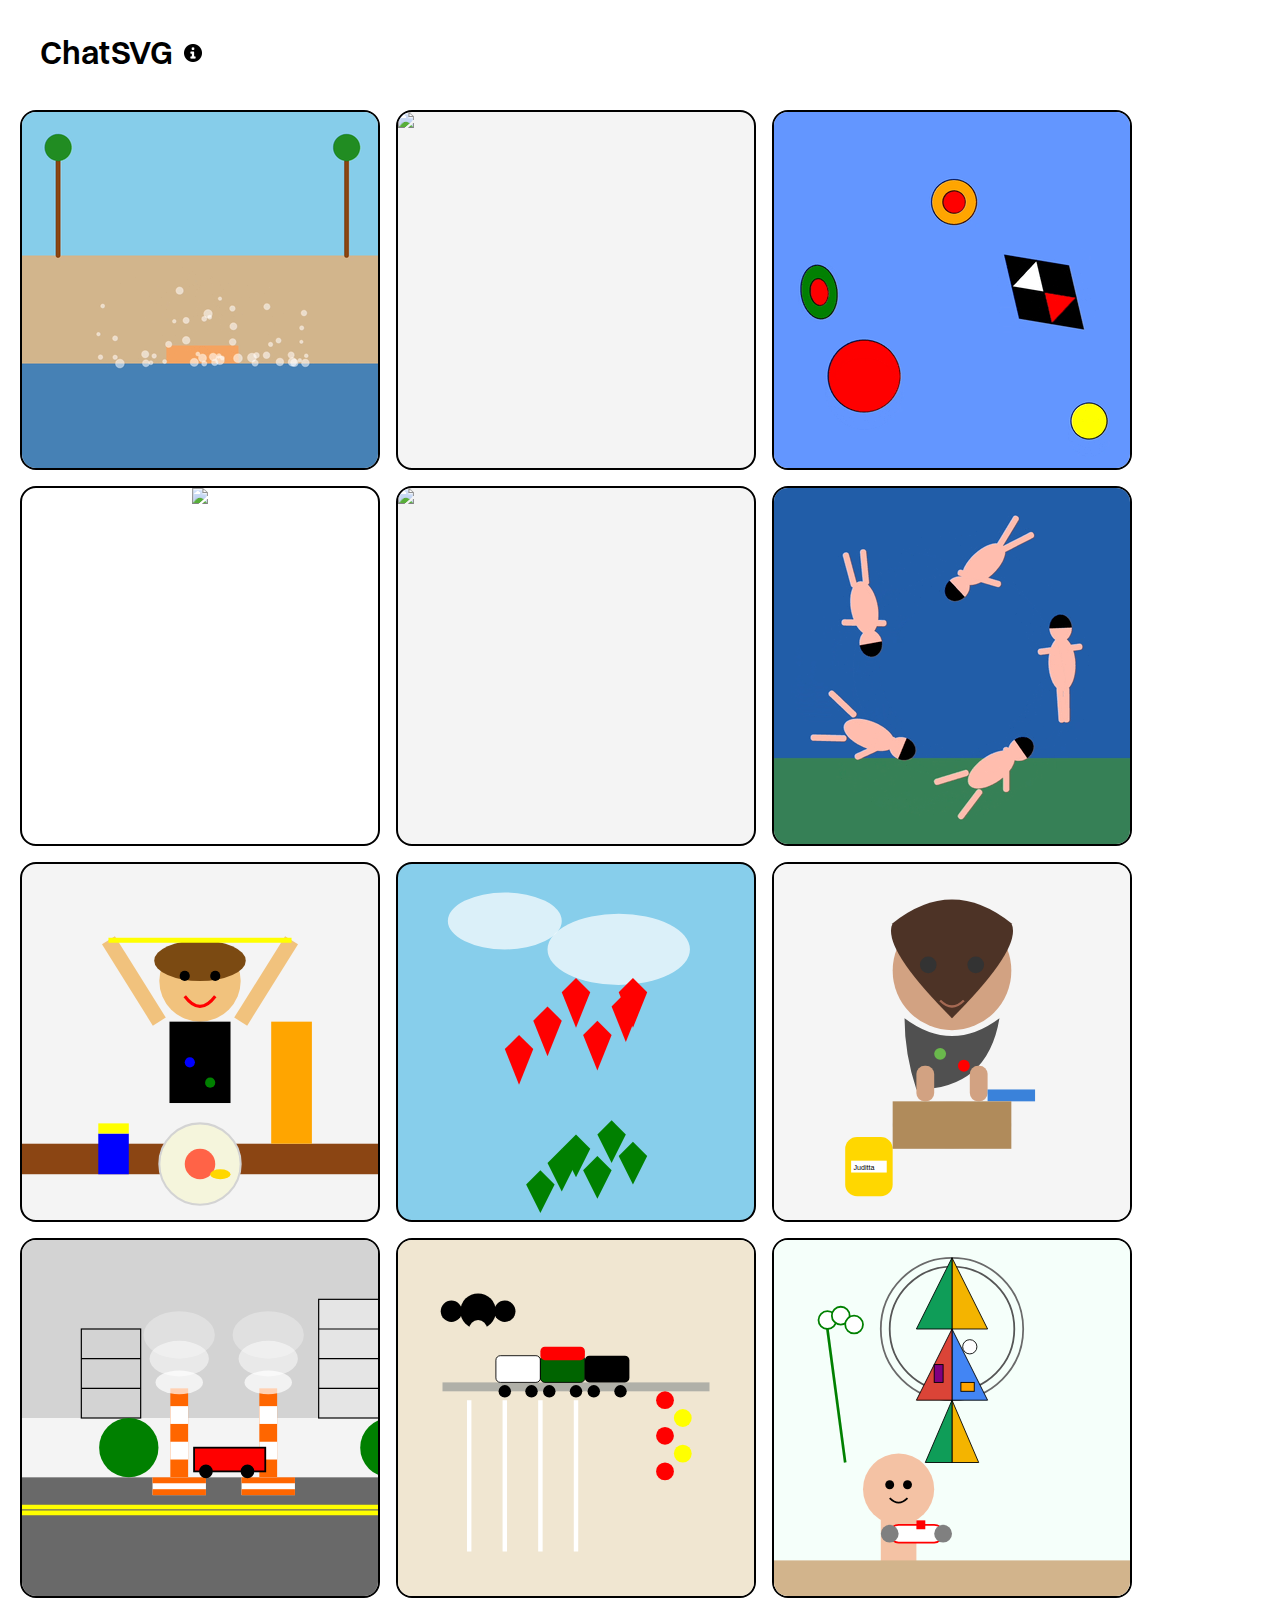
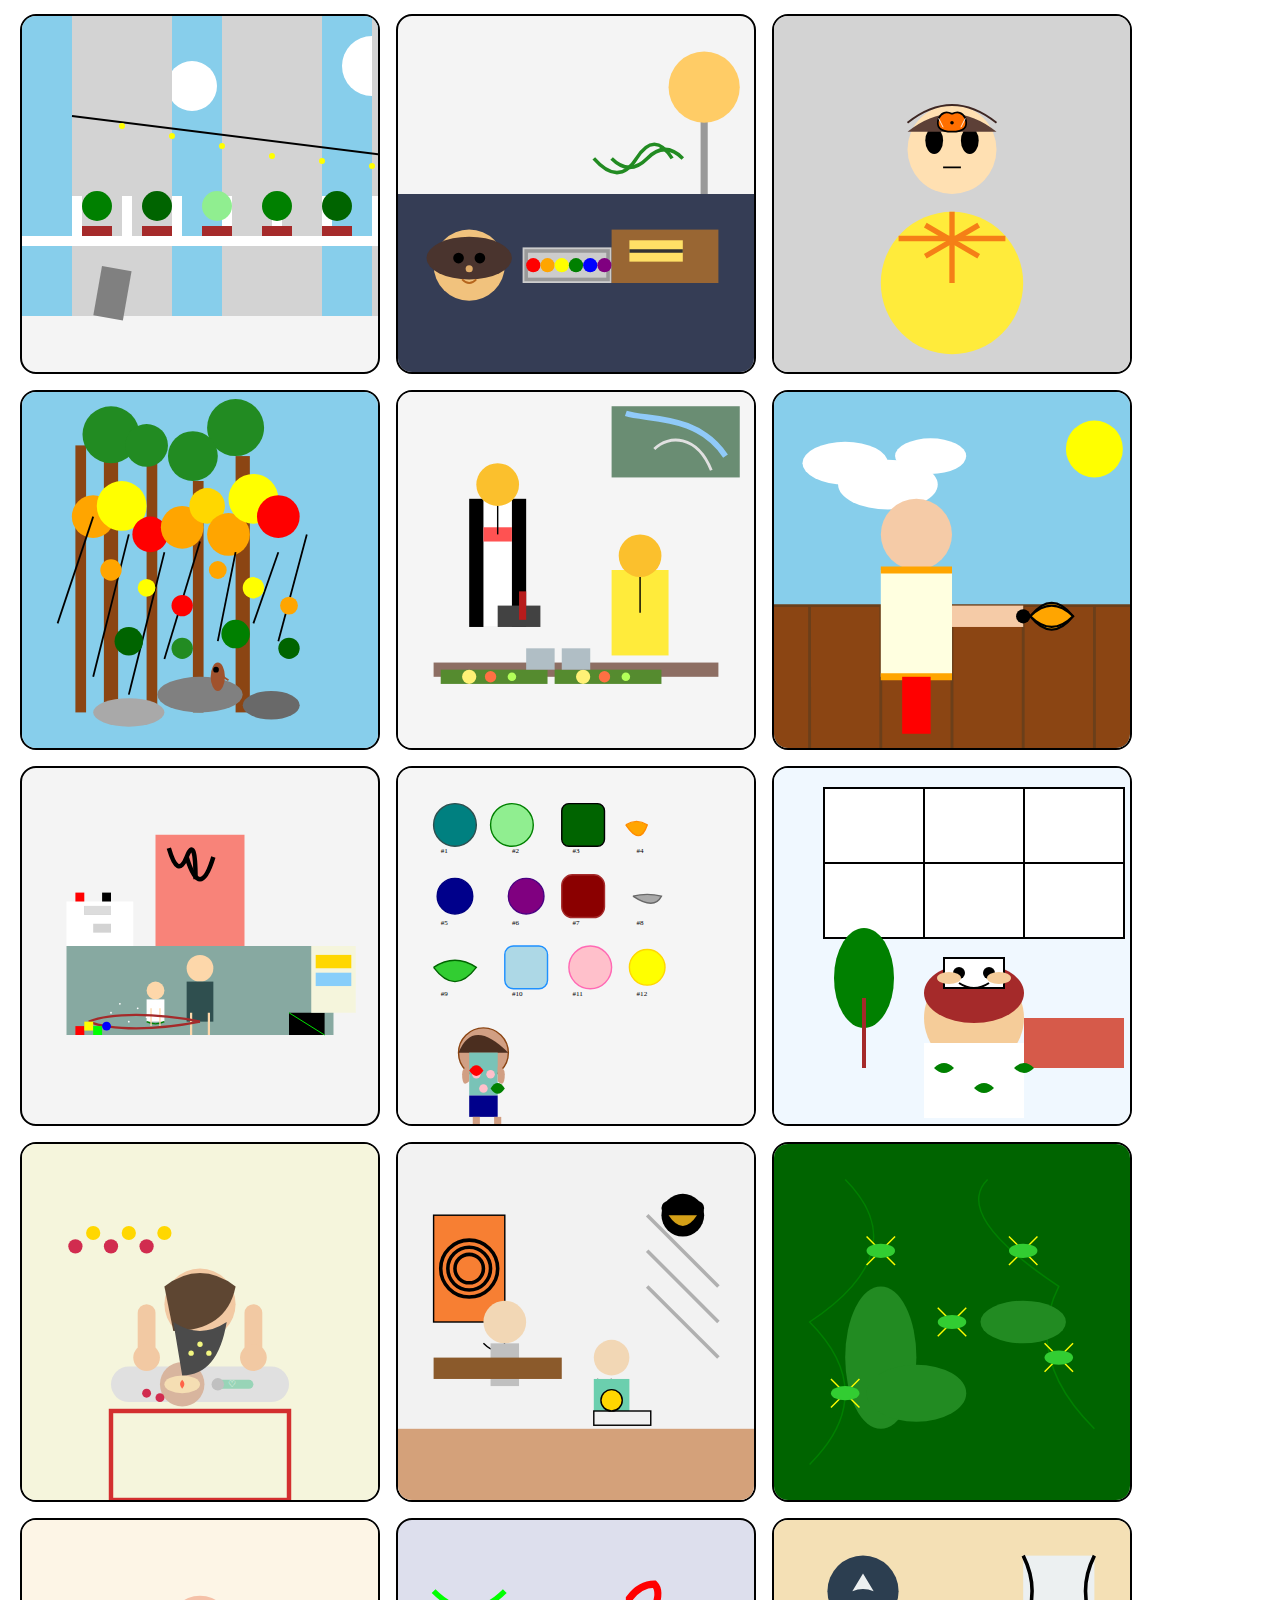
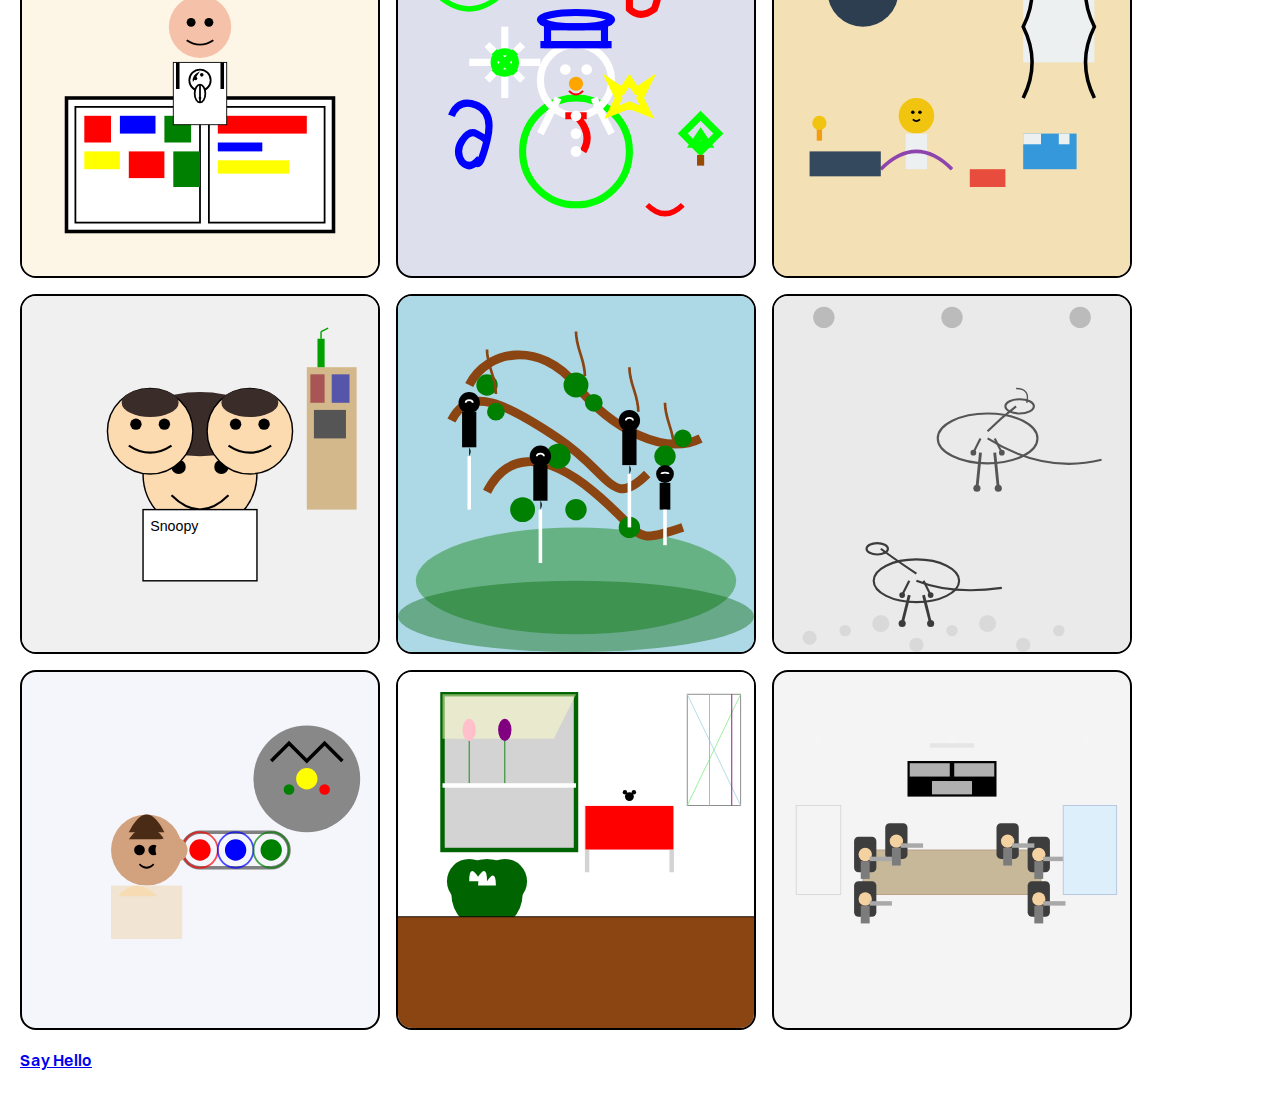
==== commit 4b20c68e: "art gifs" ====
--- a/index.html
+++ b/index.html
@@ -35,14 +35,69 @@
         <h1>ChatSVG<img src="info.png" width="24px"></h1>
         <div id="rules">
           <ol>
-            <li>I take a photo everyday</li>
-            <li>I ask ChatGPT to describe the photo</li>
-            <li>I ask ChatGPT to generate SVG code based on that description</li>
+            <li>I collect an image</li>
+            <li>I ask an LLM to describe that image</li>
+            <li>I ask the LLM to draw that description in code</li>
             <li>I upload that SVG code to this website</li>
           </ol>
         </div>
     </header>
+
     <div class="grid-container">
+      <!-- splash -->
+      <div class="grid-item">
+        <img src="img/artSplash.jpg" class="hover-image">
+          <div class="overlay">
+                <h4>A bigger splash, David Hockney</h4>
+                <p class="description">Animate this painting using vector shapes in p5</p>
+            </div>
+          <img src="img/artSplash.gif">
+        </div>
+      <!-- crows -->
+      <div class="grid-item">
+        <img src="img/artCrows.jpg" class="hover-image">
+          <div class="overlay">
+                <h4>Femmes et oiseau dans la nuit, Joan Miro</h4>
+                <p class="description">Animate this painting using vector shapes in p5</p>
+            </div>
+          <img src="img/artCrows.gif">
+        </div>
+      <!-- miro -->
+      <div class="grid-item">
+          <img src="img/artMiro.jpg" class="hover-image">
+            <div class="overlay">
+                  <h4>Femmes et oiseau dans la nuit, Joan Miro</h4>
+                  <p class="description">Animate this painting using vector shapes in p5</p>
+              </div>
+            <img src="img/artMiro.gif">
+          </div>
+      <!-- nudeDescending -->
+      <div class="grid-item" style="text-align: center; background-color: white;">
+        <img src="img/artNudeDescending.jpg" class="hover-image">
+        <div class="overlay">
+            <h4>Nude Descending a Staircase, Duchamp</h4>
+            <p class="description">Animate this painting using vector shapes in p5</p>
+        </div>
+        <img src="img/artNudeDescending.gif">
+      </div>
+      <!-- waterLilies -->
+      <div class="grid-item">
+        <img src="img/artWaterLilies.jpg" class="hover-image">
+        <div class="overlay">
+            <h4>Water Lilies, Claude Monet</h4>
+            <p class="description">Animate this painting using vector shapes in p5</p>
+        </div>
+        <img src="img/artWaterLilies.gif">
+      </div>
+      <!-- waterLilies -->
+      <div class="grid-item">
+        <img src="img/artDance.jpg" class="hover-image">
+        <div class="overlay">
+            <h4>The Dance, Henri Mattise</h4>
+            <p class="description">Animate this painting using vector shapes in p5</p>
+        </div>
+        <img src="img/artDance.gif">
+      </div>
       <!-- kaiPasta -->
         <div class="grid-item">
           <img src="img/kaiPasta.png" class="hover-image">
--- a/style.css
+++ b/style.css
@@ -118,6 +118,7 @@
   border-radius: 16px;
   aspect-ratio: 1 / 1; /* Maintain 1:1 aspect ratio */
 }
+
 
 .grid-item svg {
   position: absolute; /* Position the SVG absolutely */
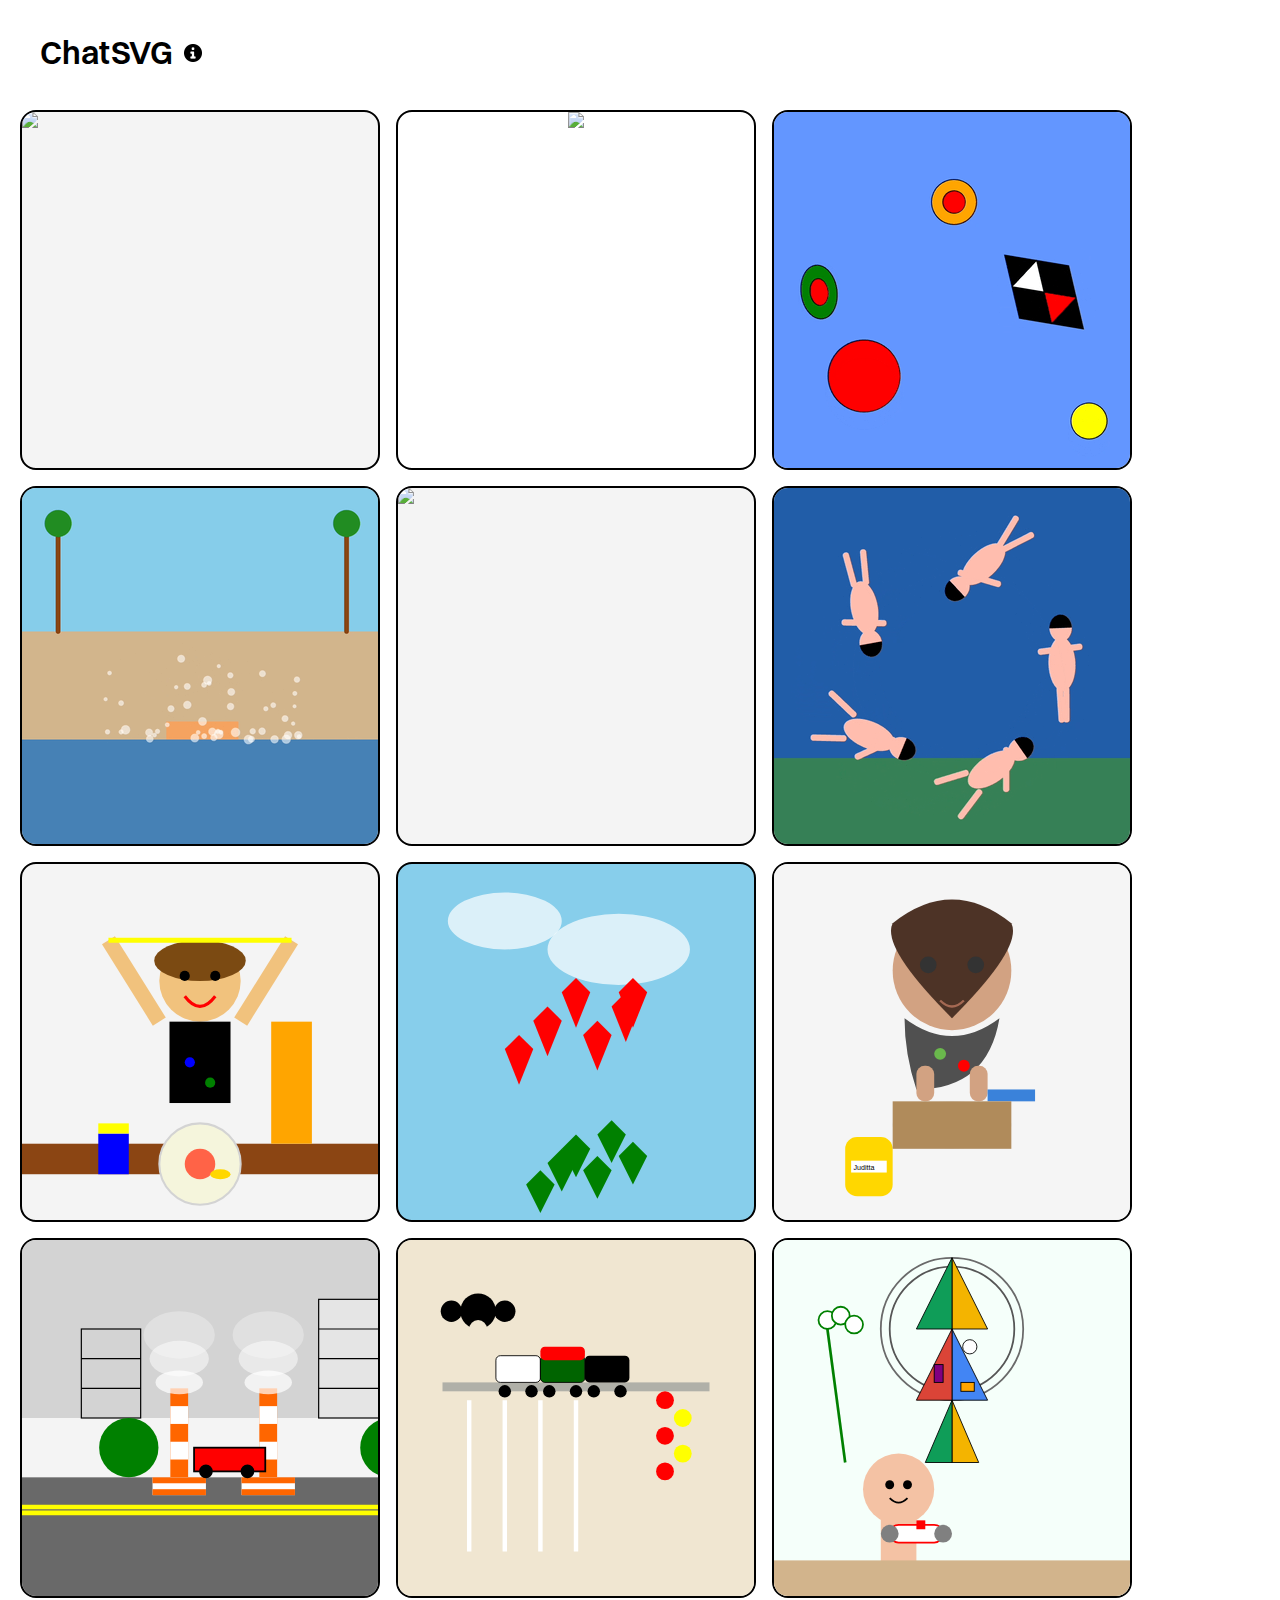
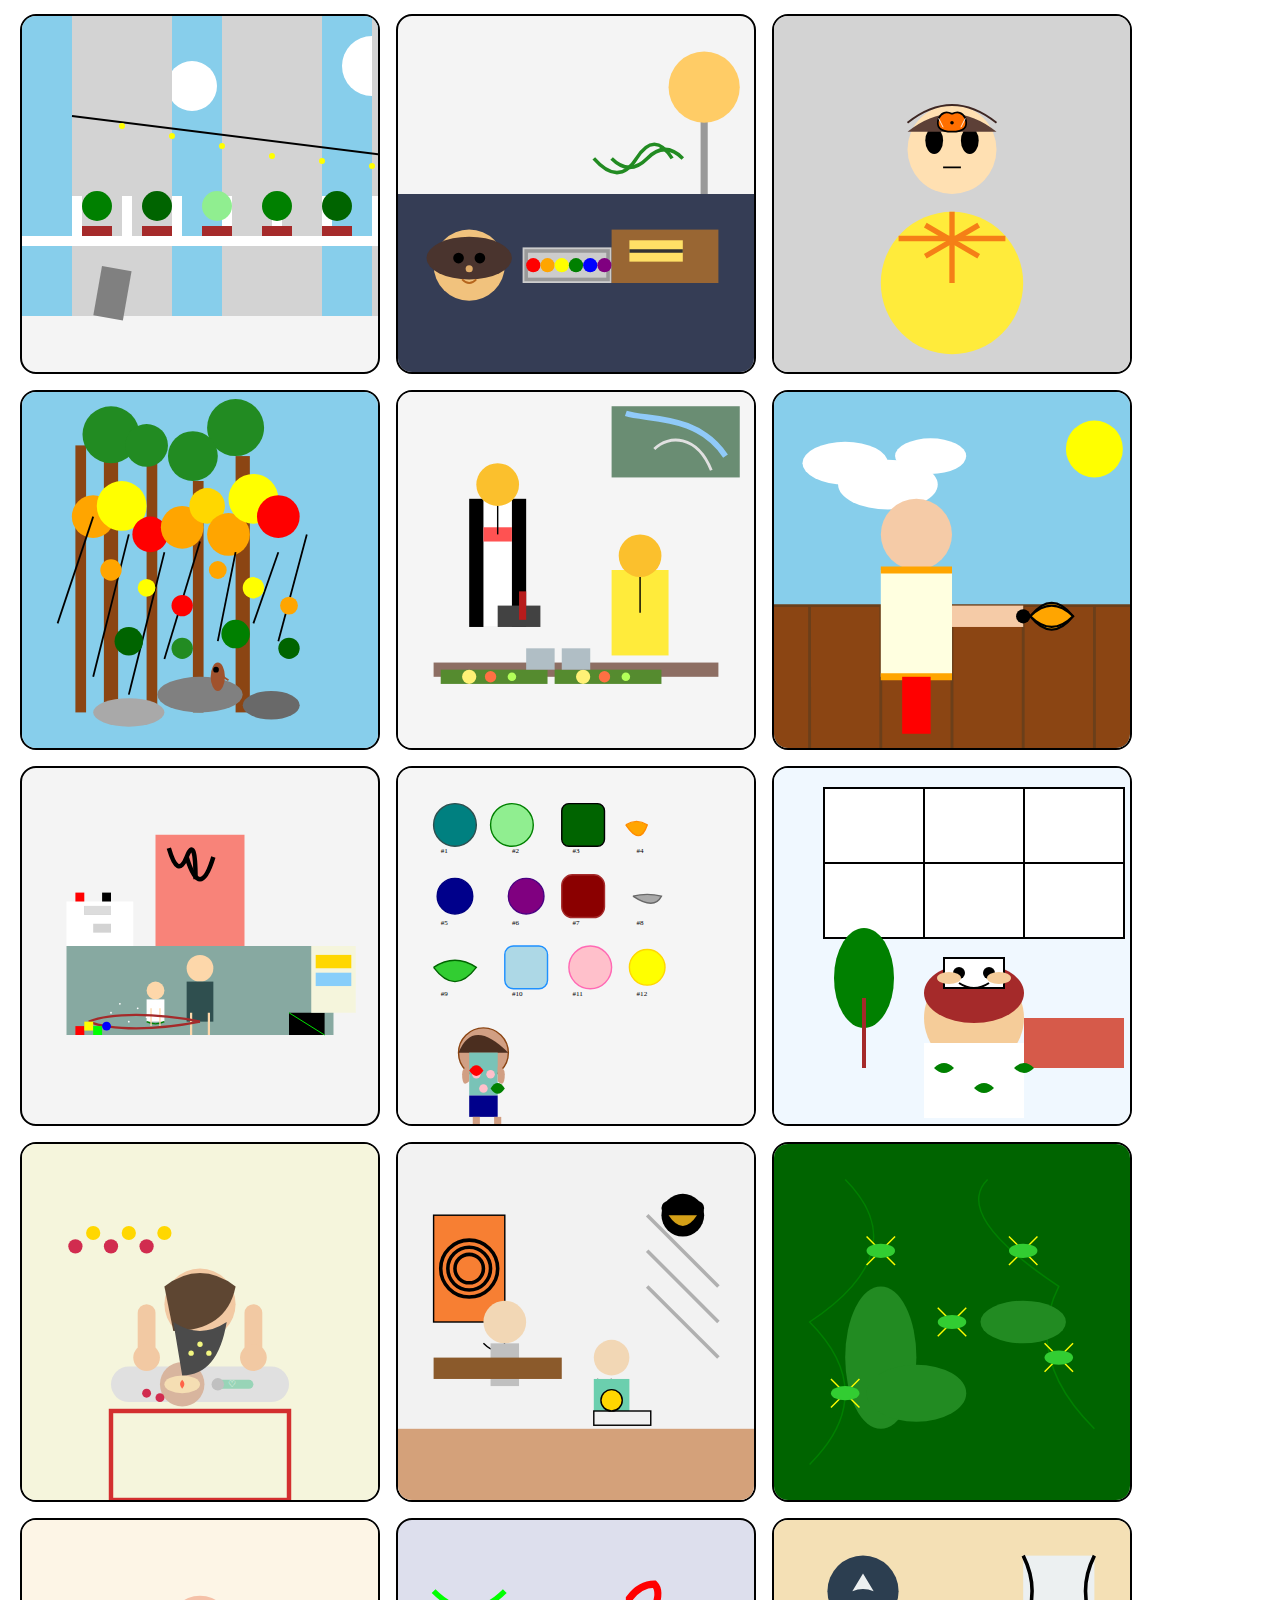
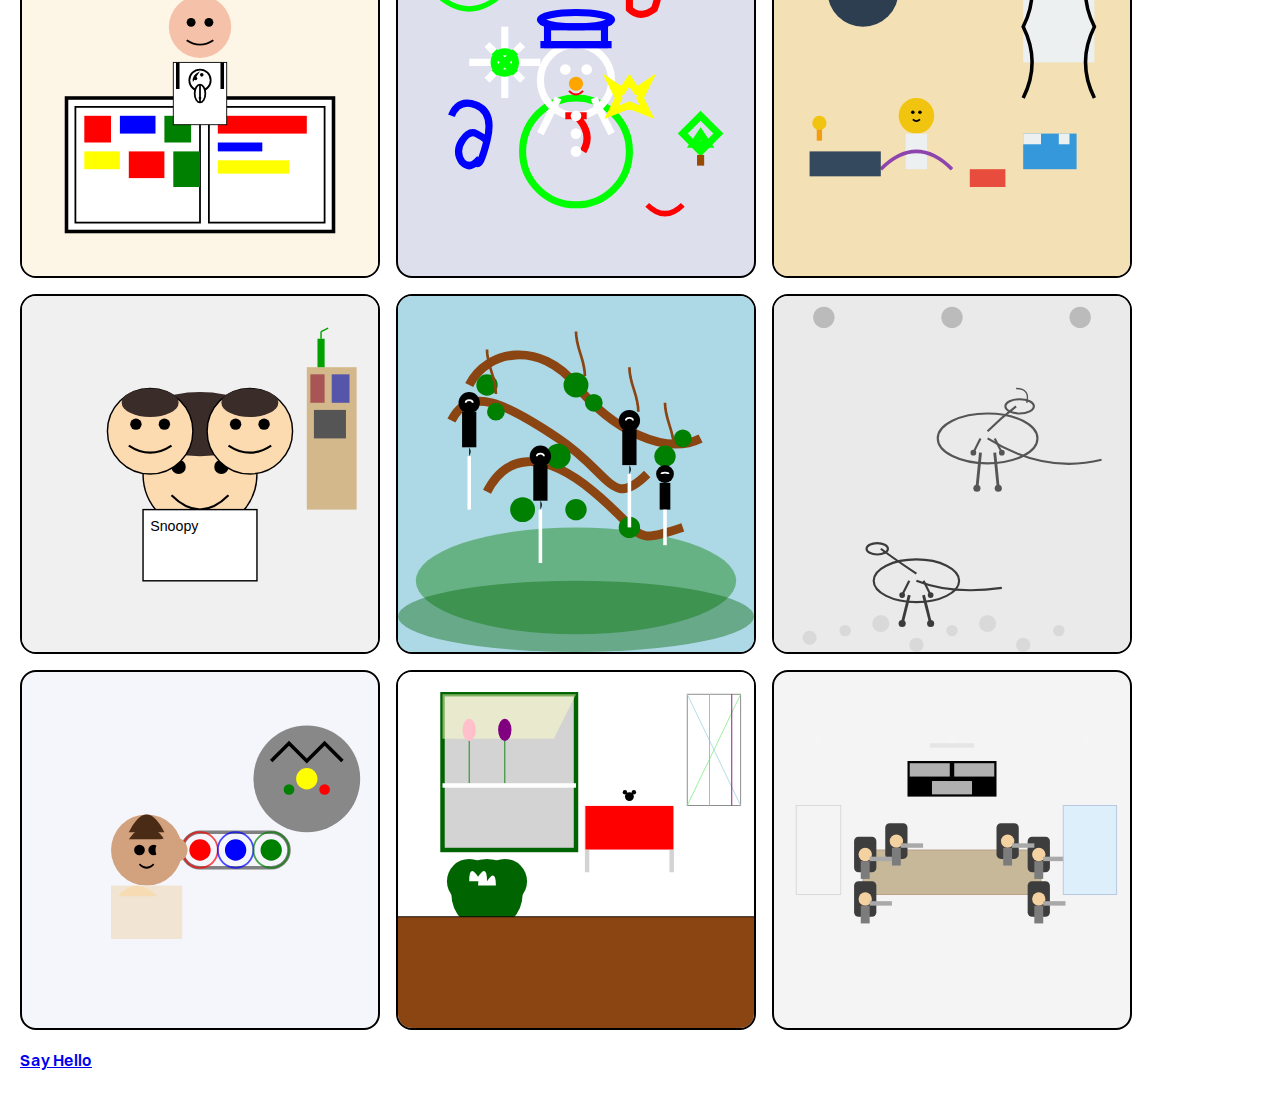
==== commit ae5f54f6: "Title Update" ====
--- a/index.html
+++ b/index.html
@@ -44,15 +44,6 @@
     </header>
 
     <div class="grid-container">
-      <!-- splash -->
-      <div class="grid-item">
-        <img src="img/artSplash.jpg" class="hover-image">
-          <div class="overlay">
-                <h4>A bigger splash, David Hockney</h4>
-                <p class="description">Animate this painting using vector shapes in p5</p>
-            </div>
-          <img src="img/artSplash.gif">
-        </div>
       <!-- crows -->
       <div class="grid-item">
         <img src="img/artCrows.jpg" class="hover-image">
@@ -62,6 +53,15 @@
             </div>
           <img src="img/artCrows.gif">
         </div>
+      <!-- nudeDescending -->
+      <div class="grid-item" style="text-align: center; background-color: white;">
+        <img src="img/artNudeDescending.jpg" class="hover-image">
+        <div class="overlay">
+            <h4>Nude Descending a Staircase, Duchamp</h4>
+            <p class="description">Animate this painting using vector shapes in p5</p>
+        </div>
+        <img src="img/artNudeDescending.gif">
+      </div>
       <!-- miro -->
       <div class="grid-item">
           <img src="img/artMiro.jpg" class="hover-image">
@@ -71,15 +71,15 @@
               </div>
             <img src="img/artMiro.gif">
           </div>
-      <!-- nudeDescending -->
-      <div class="grid-item" style="text-align: center; background-color: white;">
-        <img src="img/artNudeDescending.jpg" class="hover-image">
-        <div class="overlay">
-            <h4>Nude Descending a Staircase, Duchamp</h4>
-            <p class="description">Animate this painting using vector shapes in p5</p>
-        </div>
-        <img src="img/artNudeDescending.gif">
-      </div>
+      <!-- splash -->
+      <div class="grid-item">
+        <img src="img/artSplash.jpg" class="hover-image">
+          <div class="overlay">
+                <h4>A bigger splash, David Hockney</h4>
+                <p class="description">Animate this painting using vector shapes in p5</p>
+            </div>
+          <img src="img/artSplash.gif">
+        </div>
       <!-- waterLilies -->
       <div class="grid-item">
         <img src="img/artWaterLilies.jpg" class="hover-image">
@@ -102,7 +102,7 @@
         <div class="grid-item">
           <img src="img/kaiPasta.png" class="hover-image">
           <div class="overlay">
-              <h4>10/04/2024</h4>
+              <h4>A Joyful Toddler Playing with Pasta</h4>
               <p class="description">A joyful toddler with brown hair is seated at a rustic wooden table in a lively restaurant. The child is playfully stretching food with both hands, creating a fun, dynamic moment. The toddler wears a black bib with small colorful spots, and the partially eaten plate in front contains some food remnants, such as pasta with sauce and a few vegetables. The background includes a green wall and an industrial, outdoor setting with scaffolding visible outside. A cup with a yellow cap sits to the left of the child.</p>
               <div class="see-more-box">
                   <span class="see-more" onclick="toggleDescription(this)">See more</span>
@@ -158,7 +158,7 @@
         <div class="grid-item" style="background-color: skyblue;">
           <img src="img/roofMaple.jpg" class="hover-image">
           <div class="overlay">
-              <h4>10/03/2024</h4>
+              <h4>Maple with Deep Red and Green Leaves</h4>
               <p class="description">A close-up view of a Japanese maple tree against a bright blue sky with scattered clouds. The tree has a mix of deep red and green leaves. The vibrant red leaves dominate the upper section of the image, sharply contrasting against the sky, while the green leaves are seen in the lower portion. The leaves have a jagged, star-like shape, with the red ones appearing freshly sprouted and more prominent in the sunlight. The blue sky and soft white clouds provide a calming, natural backdrop, enhancing the vividness of the foliage.</p>
               <div class="see-more-box">
                   <span class="see-more" onclick="toggleDescription(this)">See more</span>
@@ -199,7 +199,7 @@
         <div class="grid-item">
           <img src="img/kaiEatingCup.jpg" class="hover-image">
           <div class="overlay">
-              <h4>10/02/2024</h4>
+              <h4>Young Child Focused on Eating with a Cup</h4>
               <p class="description">A young child with medium-length brown hair is seated at a wooden high chair, focused on eating. The child wears a dark-colored bib with light green and red details, and holds a blue-handled spoon in one hand while using the other hand to grab food from a bowl. The bowl contains a mix of rice, vegetables, and sesame seeds. Next to the bowl is a small cup with a yellow lid and the name "Juditta" written on a label. The setting is a modern kitchen with neutral tones, visible countertop appliances, and a fridge in the background with colorful drawings attached to it.</p>
               <div class="see-more-box">
                   <span class="see-more" onclick="toggleDescription(this)">See more</span>
@@ -255,7 +255,7 @@
         <div class="grid-item">
           <img src="img/canalConstruction.jpg" class="hover-image">
           <div class="overlay">
-              <h4>10/01/2024</h4>
+              <h4>City Scene with Construction</h4>
               <p class="description">A city street scene with a construction zone featuring two orange and white striped steam pipes venting white steam. The pipes are supported by caution barricades with reflective orange-and-white warning signs. The street has yellow double lines, and a firetruck from the FDNY (Ladder 8) is parked in the background. The surrounding area includes a modern cityscape with mid-rise buildings, including a white and beige apartment complex with large rectangular windows and a taller building with glass and steel architecture.</p>
               <div class="see-more-box">
                   <span class="see-more" onclick="toggleDescription(this)">See more</span>
@@ -336,7 +336,7 @@
         <div class="grid-item">
           <img src="img/trainRailing.jpg" class="hover-image">
           <div class="overlay">
-              <h4>9/30/2024</h4>
+              <h4>Toy Train on the Railings</h4>
               <p class="description">A wooden toy train with three cars is placed on a light gray metal railing inside a modern home. The first car is a white van-like engine, followed by a green car with a red roof and a black rear engine. The background features a staircase with white railings and steps. The walls are light beige, and bright red and yellow decorative garlands hang from the stairs. A decorative black and beige wall art resembling Mickey Mouse is visible on the left side, mounted on the wall.</p>
               <div class="see-more-box">
                   <span class="see-more" onclick="toggleDescription(this)">See more</span>
@@ -392,7 +392,7 @@
         <div class="grid-item">
           <img src="img/kaiPlane.jpg" class="hover-image">
           <div class="overlay">
-              <h4>9/29/2024</h4>
+              <h4>Toddler with Plane in Front of a Painting</h4>
               <p class="description">A toddler with short brown hair plays at a wooden table, holding a red-and-white toy airplane. The child wears a white Snoopy-themed shirt and has a small colorful tattoo on their arm. In the background, a circular, intricate art piece filled with geometric shapes and scenes hangs on the wall. A vase of white flowers with green stems leans to the left of the image on the table, adding natural detail.</p>
               <div class="see-more-box">
                   <span class="see-more" onclick="toggleDescription(this)">See more</span>
@@ -449,7 +449,7 @@
         <div class="grid-item">
           <img src="img/firstDeskView.jpg" class="hover-image">
           <div class="overlay">
-              <h4>9/28/2024</h4>
+              <h4>Row of Plants in Front of Modern Window</h4>
               <p class="description">The image shows a row of potted plants placed on a window sill behind a white railing. The windows are large and clear, with sunlight streaming through them, casting shadows. Beyond the windows, a bright blue sky with scattered clouds is visible, along with some string lights hanging outside. There is also a glimpse of outdoor greenery, including trees and a large outdoor umbrella. The overall scene feels peaceful and filled with natural light, with the plants neatly arranged and flourishing.</p>
               <div class="see-more-box">
                   <span class="see-more" onclick="toggleDescription(this)">See more</span>
@@ -523,7 +523,7 @@
         <div class="grid-item">
           <img src="img/kaiFunnyTrain.jpg" class="hover-image">
           <div class="overlay">
-              <h4>9/27/2024</h4>
+              <h4>Cozy Scene with Child and Train</h4>
               <p class="description">A cozy living room scene featuring a young child leaning on a dark blue couch, intently looking at a colorful mechanical toy with gears inside a transparent case. The background includes a modern setting with a brown couch, a yellow striped pillow, a laptop, colorful wooden puzzle pieces, and large green plants under warm lighting from a floor lamp.</p>
               <div class="see-more-box">
                   <span class="see-more" onclick="toggleDescription(this)">See more</span>
@@ -581,7 +581,7 @@
         <div class="grid-item">
           <img src="img/kaiButterflyFace.png" class="hover-image">
           <div class="overlay">
-              <h4>9/26/2024</h4>
+              <h4>Child with Butterfly on Forehead</h4>
               <p class="description">A young child with brown hair, wearing a yellow shirt with a sunburst design, stands outdoors on a sunny day. A monarch butterfly, with vibrant orange and black wings, rests gently on the child's hair. The background features blurred, neutral-toned elements, indicating a peaceful outdoor setting.</p>
               <div class="see-more-box">
                   <span class="see-more" onclick="toggleDescription(this)">See more</span>
@@ -621,7 +621,7 @@
         <div class="grid-item">
           <img src="img/autumnDiorama.jpg" class="hover-image">
           <div class="overlay">
-              <h4>9/25/2024</h4>
+              <h4>Autumn Diarama</h4>
               <p class="description">A dense autumn forest scene with tall pine trees in the background and scattered deciduous trees in the foreground. The leaves are turning shades of yellow, orange, and red, with sparse green foliage remaining. Thin branches stretch across the view, some nearly bare. The forest floor is covered with rocks, moss, and a few small shrubs. A bright blue sky peeks through the top, contrasting the warm fall colors. A small brown animal can be seen near a large boulder in the lower part of the scene.</p>
               <div class="see-more-box">
                   <span class="see-more" onclick="toggleDescription(this)">See more</span>
@@ -710,7 +710,7 @@
         <div class="grid-item">
           <img src="img/sruthiSanam.jpg" class="hover-image">
           <div class="overlay">
-              <h4>9/24/2024</h4>
+              <h4>Two Women Enjoying a Homemade Meal</h4>
               <p class="description">Two women are seated at a dinner table engaged in conversation. One woman, standing on the left, is serving food from a black pot while wearing a black and white kurta with red accents. The other woman, seated to the right, wears a light yellow traditional Indian kurta and is smiling while eating with her hand. The table is set with traditional South Indian dishes on banana leaves, including rice, vegetables, papad, and pickles. Several metal pots and glass cups are placed on the table. A large painting of an abstract landscape with blue and green hues hangs on the wall behind them.</p>
               <div class="see-more-box">
                   <span class="see-more" onclick="toggleDescription(this)">See more</span>
@@ -766,7 +766,7 @@
         <div class="grid-item">
           <img src="img/kaiButterflyHand.jpg" class="hover-image">
           <div class="overlay">
-              <h4>9/23/2024</h4>
+              <h4>Child with Butterfly</h4>
               <p class="description">A young child standing outdoors in a sunlit wooden patio, wearing a light yellow t-shirt with large sunburst patterns and red-striped shorts. The child has straight brown hair, looking down at their arm where a vibrant monarch butterfly with orange and black wings is perched. The background includes wooden fences, a green leafy plant hanging from a wall, and a bright blue sky with scattered clouds.</p>
               <div class="see-more-box">
                   <span class="see-more" onclick="toggleDescription(this)">See more</span>
@@ -815,7 +815,7 @@
         <div class="grid-item">
           <img src="img/sruthiKaiPlayArea.jpg" class="hover-image">
           <div class="overlay">
-              <h4>9/22/2024</h4>
+              <h4>Mother and Child in a Play Area</h4>
               <p class="description">The image shows a cozy, homey scene featuring a woman sitting on a speckled blue-gray play mat with a young child sitting in front of her. The child, who is smiling, wears a white outfit with green palm tree prints, and they are playing with wooden train tracks and colorful toys scattered around. The woman, smiling warmly, is wearing dark, comfortable clothing and is seated on the floor with her legs folded.
                 Behind them is a white play kitchen set, complete with a toy microwave, sink, and accessories.</p>
               <div class="see-more-box">
@@ -892,7 +892,7 @@
         <div class="grid-item">
           <img src="img/kaiRocks.jpg" class="hover-image">
           <div class="overlay">
-              <h4>9/21/2024</h4>
+              <h4>Child at the Museum</h4>
               <p class="description">A museum display of various colorful mineral rocks arranged in a grid-like structure. The rocks vary in texture and colors such as green, blue, red, and orange. Each rock is labeled with a small black placard and grouped by their characteristics, such as "Consistent Color" and "Getting Darker." In the foreground, a young child with short brown hair, wearing a patterned shirt with pink and green designs, walks past the display.</p>
               <div class="see-more-box">
                   <span class="see-more" onclick="toggleDescription(this)">See more</span>
@@ -977,7 +977,7 @@
         <div class="grid-item">
           <img src="img/kaiPhoto.jpg" class="hover-image">
           <div class="overlay">
-              <h4>9/20/2024</h4>
+              <h4>Child Holding a Photo</h4>
               <p class="description">A young child standing indoors holds a black-and-white photo in front of their forehead, displaying the image of two smiling people. The child is wearing a white t-shirt with green dinosaur and leaf patterns. The background shows a cozy living room with a large window letting in bright sunlight, a green houseplant, and a red couch. The room has wooden flooring, a small bookshelf, and a relaxed, homey atmosphere. The child’s hair is brown, and they are holding the photo with both hands, slightly covering their eyes.</p>
               <div class="see-more-box">
                   <span class="see-more" onclick="toggleDescription(this)">See more</span>
@@ -1032,7 +1032,7 @@
         <div class="grid-item">
           <img src="img/kaiDinner.jpg" class="hover-image">
           <div class="overlay">
-              <h4>9/19/2024</h4>
+              <h4>Cheerful Toddler Eating Dinner</h4>
               <p class="description">A cheerful toddler is seated in a wooden high chair, wearing a dark-colored bib with a few dotted patterns. The child has mid-length brown hair and is raising both hands, smiling with excitement. On the high chair's tray is a small bowl of creamy food with a spoon nearby, featuring a light green handle with a heart symbol. Two small red gummy-like objects are placed on the tray near the bowl. The background includes a red plastic chair, a staircase with red and yellow garland wrapped along the railing, and a black circular object mounted on the wall.</p>
               <div class="see-more-box">
                   <span class="see-more" onclick="toggleDescription(this)">See more</span>
@@ -1100,7 +1100,7 @@
         <div class="grid-item">
             <img src="img/kaiAmmaDinnerSmile.jpg" class="hover-image">
             <div class="overlay">
-                <h4>9/18/2024</h4>
+                <h4>Warm Family Moment at the Table</h4>
                 <p class="description">A warm, candid moment of a young woman sitting at a wooden dining table with a cheerful expression, resting her chin on her hand. She has long dark hair and is wearing a light-colored shirt, smiling towards the camera. Next to her is a toddler sitting in a wooden high chair, smiling joyfully. The toddler is wearing a green shirt with patterns and is holding a cup with a yellow lid on the tray in front. The background features an industrial-style staircase with metal railings, a black and gold decorative mask mounted on the wall, and modern abstract art with black and orange swirls. </p>
                 <div class="see-more-box">
                     <span class="see-more" onclick="toggleDescription(this)">See more</span>
@@ -1155,7 +1155,7 @@
         <div class="grid-item">
                   <img src="img/nightFlowers.jpg" class="hover-image">
                   <div class="overlay">
-                      <h4>9/17/2024</h4>
+                      <h4>Natural Scene at Night</h4>
                       <p class="description">A natural scene featuring dense clusters of bright yellow starburst-shaped flowers with long thin petals, set against a dark green background of large leafy plants and climbing vines. The flowers are abundant and radiate outward from brown central disks. The foliage consists of a variety of green shades, with broad and long leaves. The scene has a wild, lush garden-like appearance with rich texture from the vegetation and vines climbing upward in the background.</p>
                       <div class="see-more-box">
                           <span class="see-more" onclick="toggleDescription(this)">See more</span>
@@ -1221,7 +1221,7 @@
       <div class="grid-item">
         <img src="img/kaiLego.jpg" class="hover-image">
         <div class="overlay">
-            <h4>9/16/2024</h4>
+            <h4>Young Child with Legos</h4>
             <p class="description">A young child with short brown hair is standing beside a white play table filled with colorful toy building blocks. The child is wearing a white shirt with a Snoopy design and is focused on the blocks, which are in primary colors (red, blue, yellow, green). The table has two compartments, one filled with blocks and the other with some additional pieces, possibly ramps or slides, in a red tray. The wooden floor and modern chairs in the background complete the cozy, indoor setting.</p>
             <div class="see-more-box">
                 <span class="see-more" onclick="toggleDescription(this)">See more</span>
@@ -1283,7 +1283,7 @@
         <div class="grid-item" style="background-color: rgb(221, 223, 237);">
         <img src="img/neonHoliday.jpg" class="hover-image">
         <div class="overlay">
-            <h4>9/16/2024</h4>
+            <h4>Vibrant Neno Holiday Display</h4>
             <p class="description">A vibrant display of holiday neon lights featuring a snowman with a top hat, scarf, and a large snowflake. The snowman is outlined in red, white, and green neon lights, while the top hat has blue accents. The snowflake is in glittery white with glowing neon edges. Behind the snowman are additional festive neon shapes like mittens and stars. The neon colors are bold and bright, creating a glowing, festive holiday atmosphere.</p>
             <div class="see-more-box">
                 <span class="see-more" onclick="toggleDescription(this)">See more</span>
@@ -1353,7 +1353,7 @@
         <div class="grid-item">
         <img src="img/kaiRunning.jpg" class="hover-image">
         <div class="overlay">
-            <h4>9/15/2024</h4>
+            <h4>Cozy Home Scene with Child</h4>
             <p class="description">A cozy indoor scene with a child in pajamas standing on wooden floors, surrounded by toys. A train track curves across the floor, with a toy box and puzzle board nearby. Behind the child, there's a play kitchen set with miniature dishes and utensils. The room has modern decor, featuring a large, round abstract art piece on the left wall and a graphic, wavy black-and-white print on the right. A soft, dark sofa and a floor lamp are in the background under soft lighting.</p>
             <div class="see-more-box">
                 <span class="see-more" onclick="toggleDescription(this)">See more</span>
@@ -1406,7 +1406,7 @@
         <div class="grid-item">
           <img src="img/3faces.jpg" class="hover-image">
           <div class="overlay">
-              <h4>9/14/2024</h4>
+              <h4>Joyful Family Portrait</h4>
               <p class="description">A joyful family portrait featuring a smiling toddler in the center wearing a Snoopy-themed shirt. The child has dark, slightly long hair and is standing in front of two adults who are partially visible, both smiling affectionately. The background includes a bookshelf filled with books, small objects, and a postcard showing a futuristic cityscape, with a glass bottle holding a single plant on top of the shelf.</p>
               <div class="see-more-box">
                   <span class="see-more" onclick="toggleDescription(this)">See more</span>
@@ -1467,7 +1467,7 @@
       <div class="grid-item">
         <img src="img/monkey.jpg" class="hover-image">
         <div class="overlay">
-            <h4>9/13/2024</h4>
+            <h4>Jungle Scene with Monkeys</h4>
             <p class="description">A lush jungle scene with several colobus monkeys perched on branches. The colobus monkeys are distinguished by their black bodies with white fur on their backs and long white tails. They are climbing and resting on tree branches surrounded by thick green foliage, vines, and hanging moss. In the background, there is a hazy sky with a distant landscape of more forested areas. The overall atmosphere feels serene and natural, with monkeys positioned at various heights in the scene.</p>
             <div class="see-more-box">
                 <span class="see-more" onclick="toggleDescription(this)">See more</span>
@@ -1549,7 +1549,7 @@
         <div class="grid-item">
   <img src="img/dino.jpg" class="hover-image">
   <div class="overlay">
-      <h4>9/12/2024</h4>
+      <h4>Dinosaur Skeleton Exhibit</h4>
       <p class="description">Two large dinosaur skeletons on display in a museum exhibit, featuring an ornithopod species with elongated necks and tails. The foremost skeleton is in a crouched posture with its head lowered, while the second one stands upright behind it with its head elevated, showing a crest-like structure. The scene is set against a clean museum backdrop with soft lighting from ceiling lamps, glass display cases, and a sandy-textured floor beneath the skeletons.</p>
       <div class="see-more-box">
           <span class="see-more" onclick="toggleDescription(this)">See more</span>
@@ -1638,7 +1638,7 @@
         <div class="grid-item" style="background-color: rgb(245, 246, 252);">
         <img src="img/kaiFunnyTrain2.jpg" class="hover-image">
         <div class="overlay">
-            <h4>9/11/2024</h4>
+            <h4>Child with Futuristic Train</h4>
             <p class="description">A child holding a translucent, futuristic toy spaceship with colorful lights inside, sitting on a dark couch. The child is focused, with soft brown hair, wearing a light-colored shirt. In the background, there is a circular wall art featuring abstract human figures in a geometric structure. The scene captures a sense of curiosity and imagination.</p>
             <div class="see-more-box">
                 <span class="see-more" onclick="toggleDescription(this)">See more</span>
@@ -1692,7 +1692,7 @@
         <div class="grid-item">
           <img src="img/plantCredenza.jpg" class="hover-image">
           <div class="overlay">
-              <h4>9/10/2024</h4>
+              <h4>Modern Living Room with Plants</h4>
               <p class="description">A well-lit modern interior featuring a tall, dark green window with sunlight streaming through. Two pink and purple lilies are placed in small, transparent vases on the windowsill. Below the window is a large potted monstera plant with wide, split leaves in a transparent vase. To the right, a red glossy cabinet with metallic legs stands against a white wall. On top of the cabinet is a small Mickey Mouse figurine. Behind the cabinet is a colorful, abstract artwork made up of thin, multicolored lines in a grid pattern. The room has wooden flooring.</p>
               <div class="see-more-box">
                   <span class="see-more" onclick="toggleDescription(this)">See more</span>
@@ -1756,7 +1756,7 @@
         <div class="grid-item">
           <img src="img/chatsMeeting.jpg" class="hover-image">
           <div class="overlay">
-              <h4>9/9/2024</h4>
+              <h4>Important Meeting</h4>
               <p class="description">A modern office meeting room with six people seated around a rectangular wooden table. The participants are casually dressed, working on laptops, and engaged in a video conference. The room has large windows allowing natural light to enter from the right, while a glass wall on the left reveals an open office space. Two screens on the wall display a video call with multiple participants and a shared document. The furniture includes ergonomic office chairs, and there are personal items on the table such as water bottles and notebooks.</p>
               <div class="see-more-box">
                   <span class="see-more" onclick="toggleDescription(this)">See more</span>
